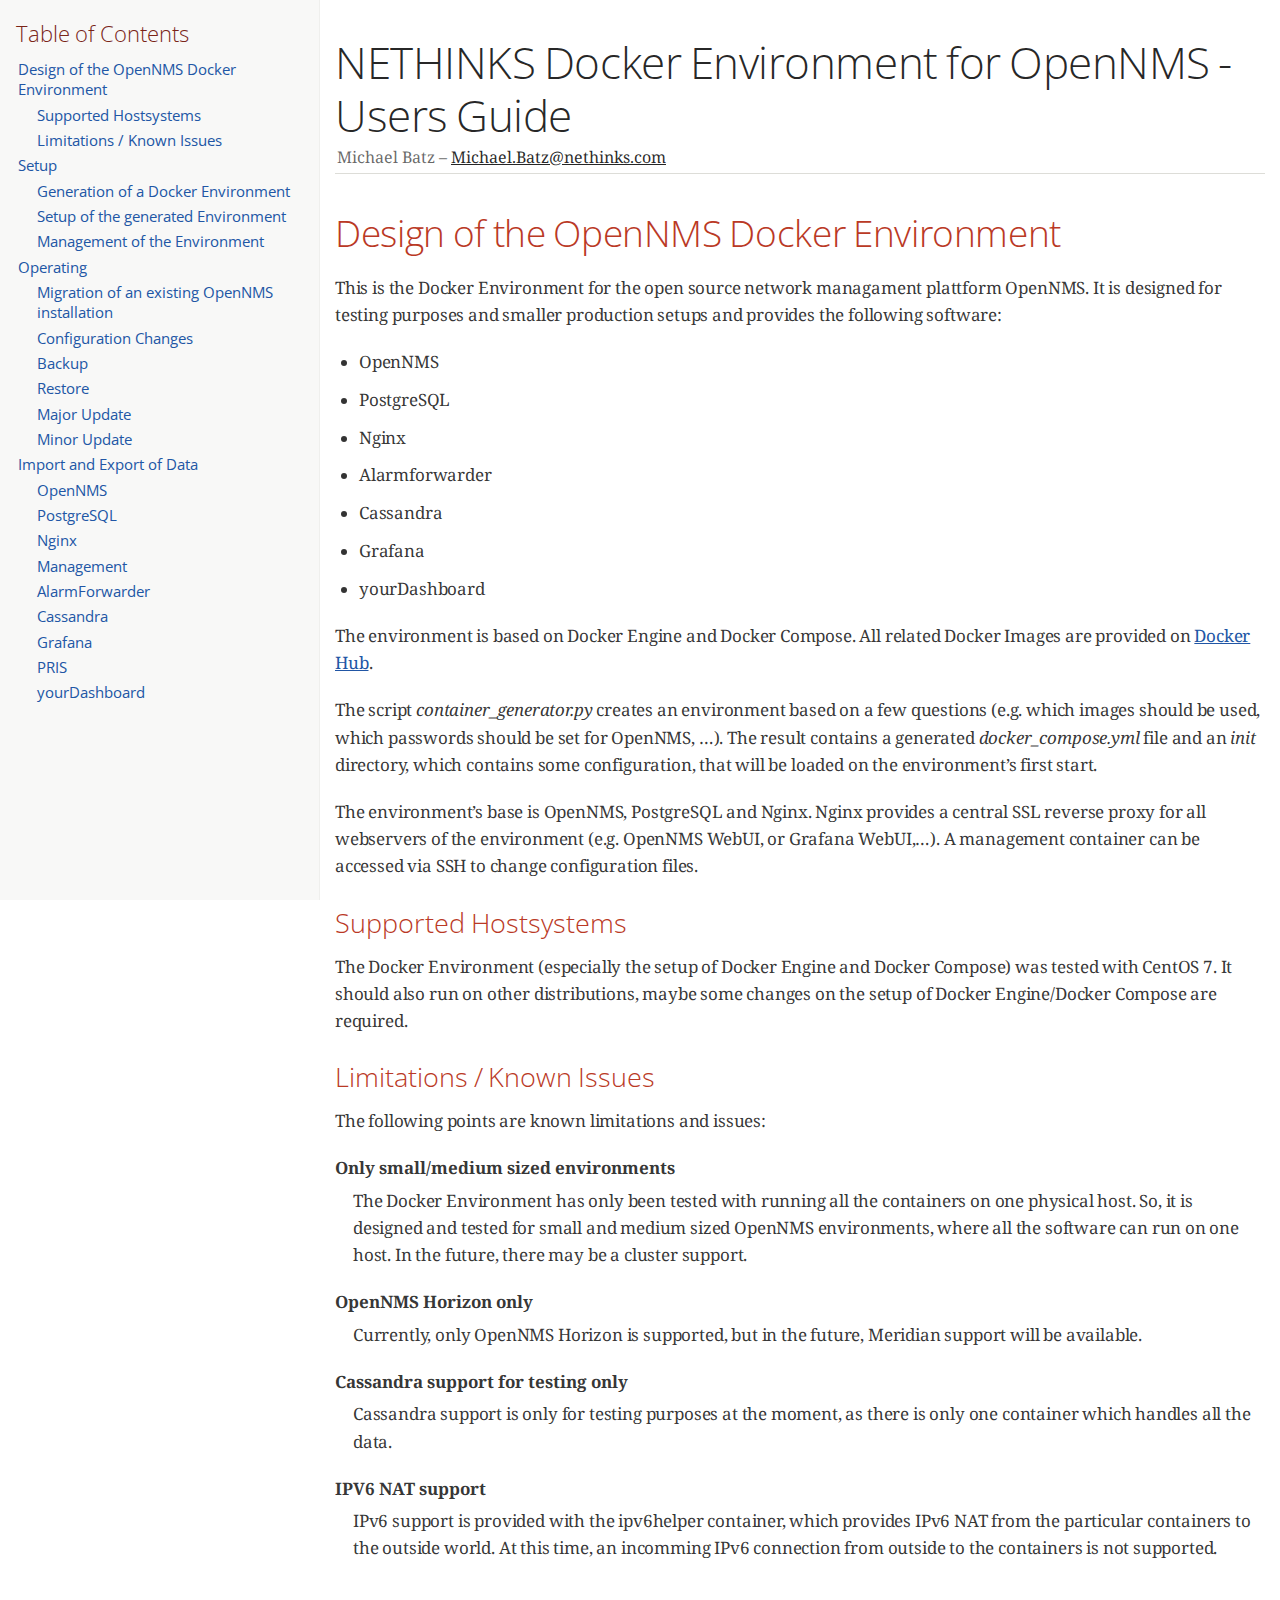
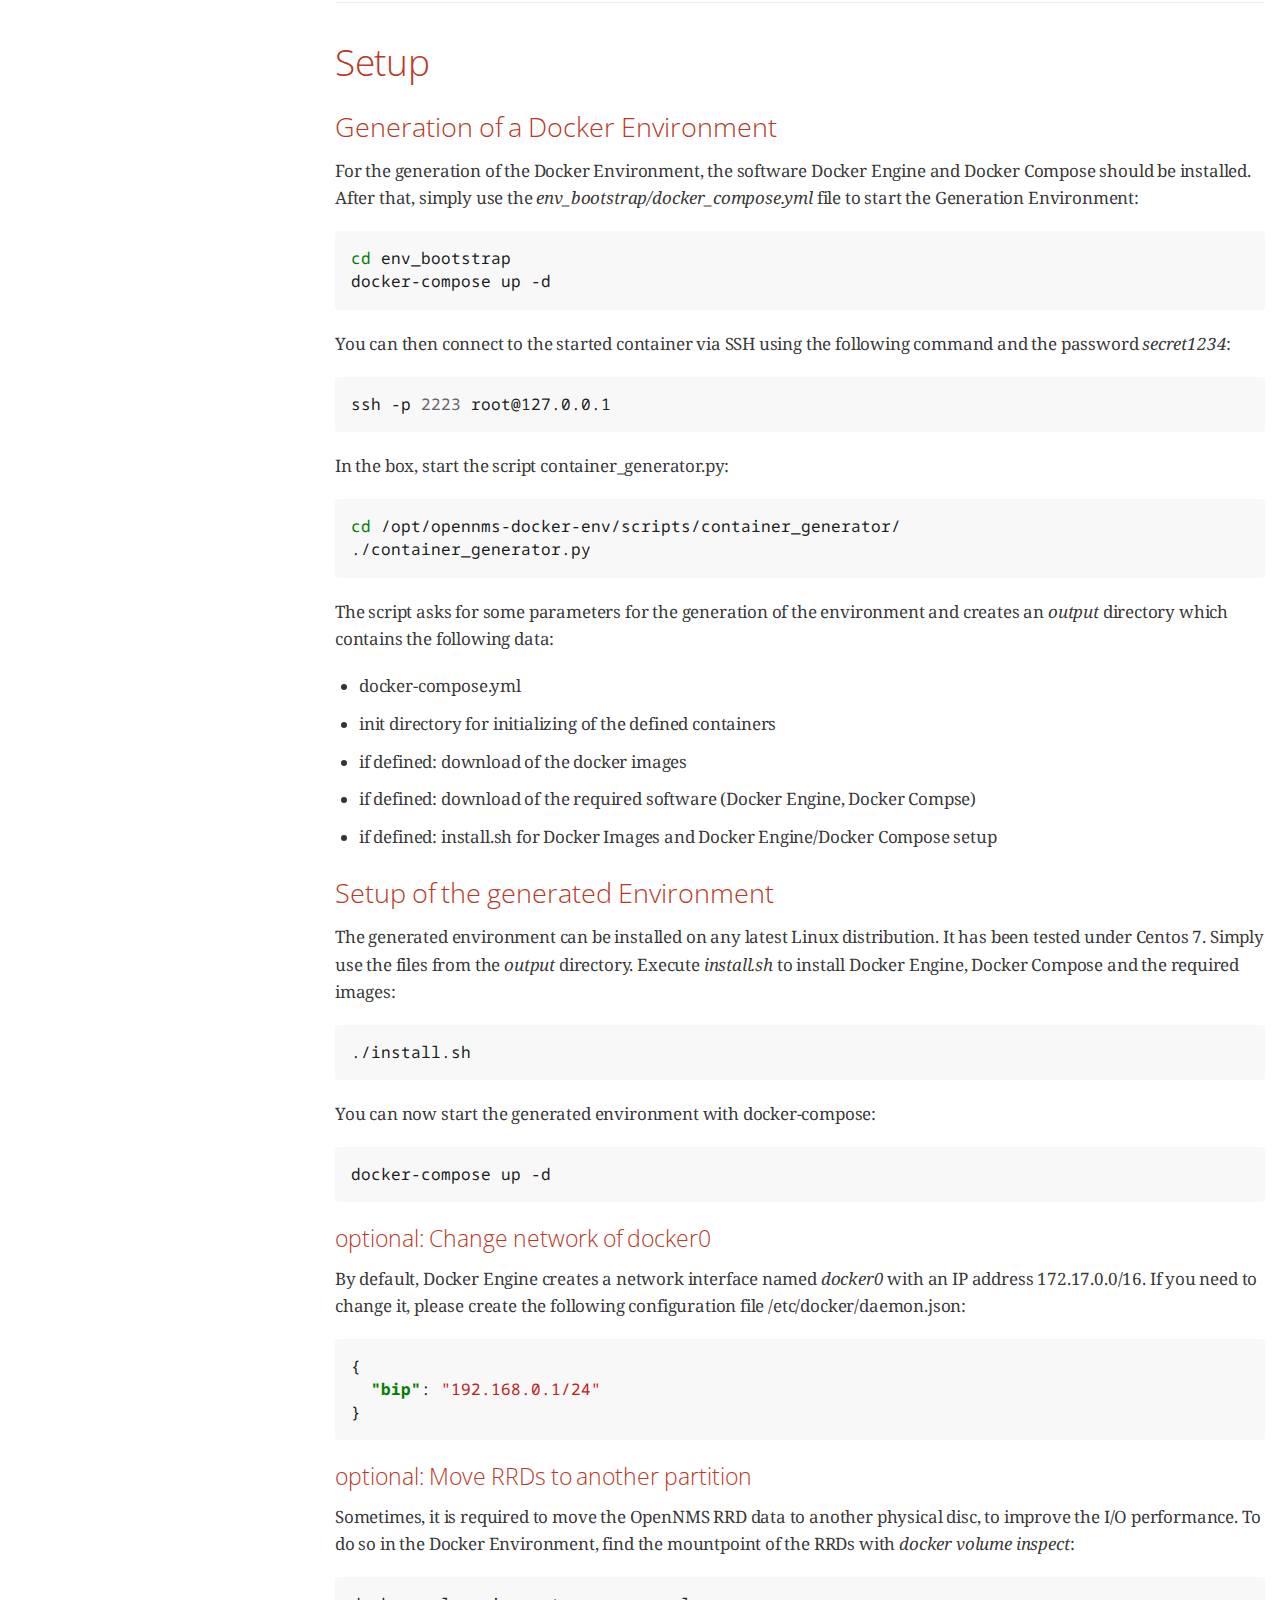
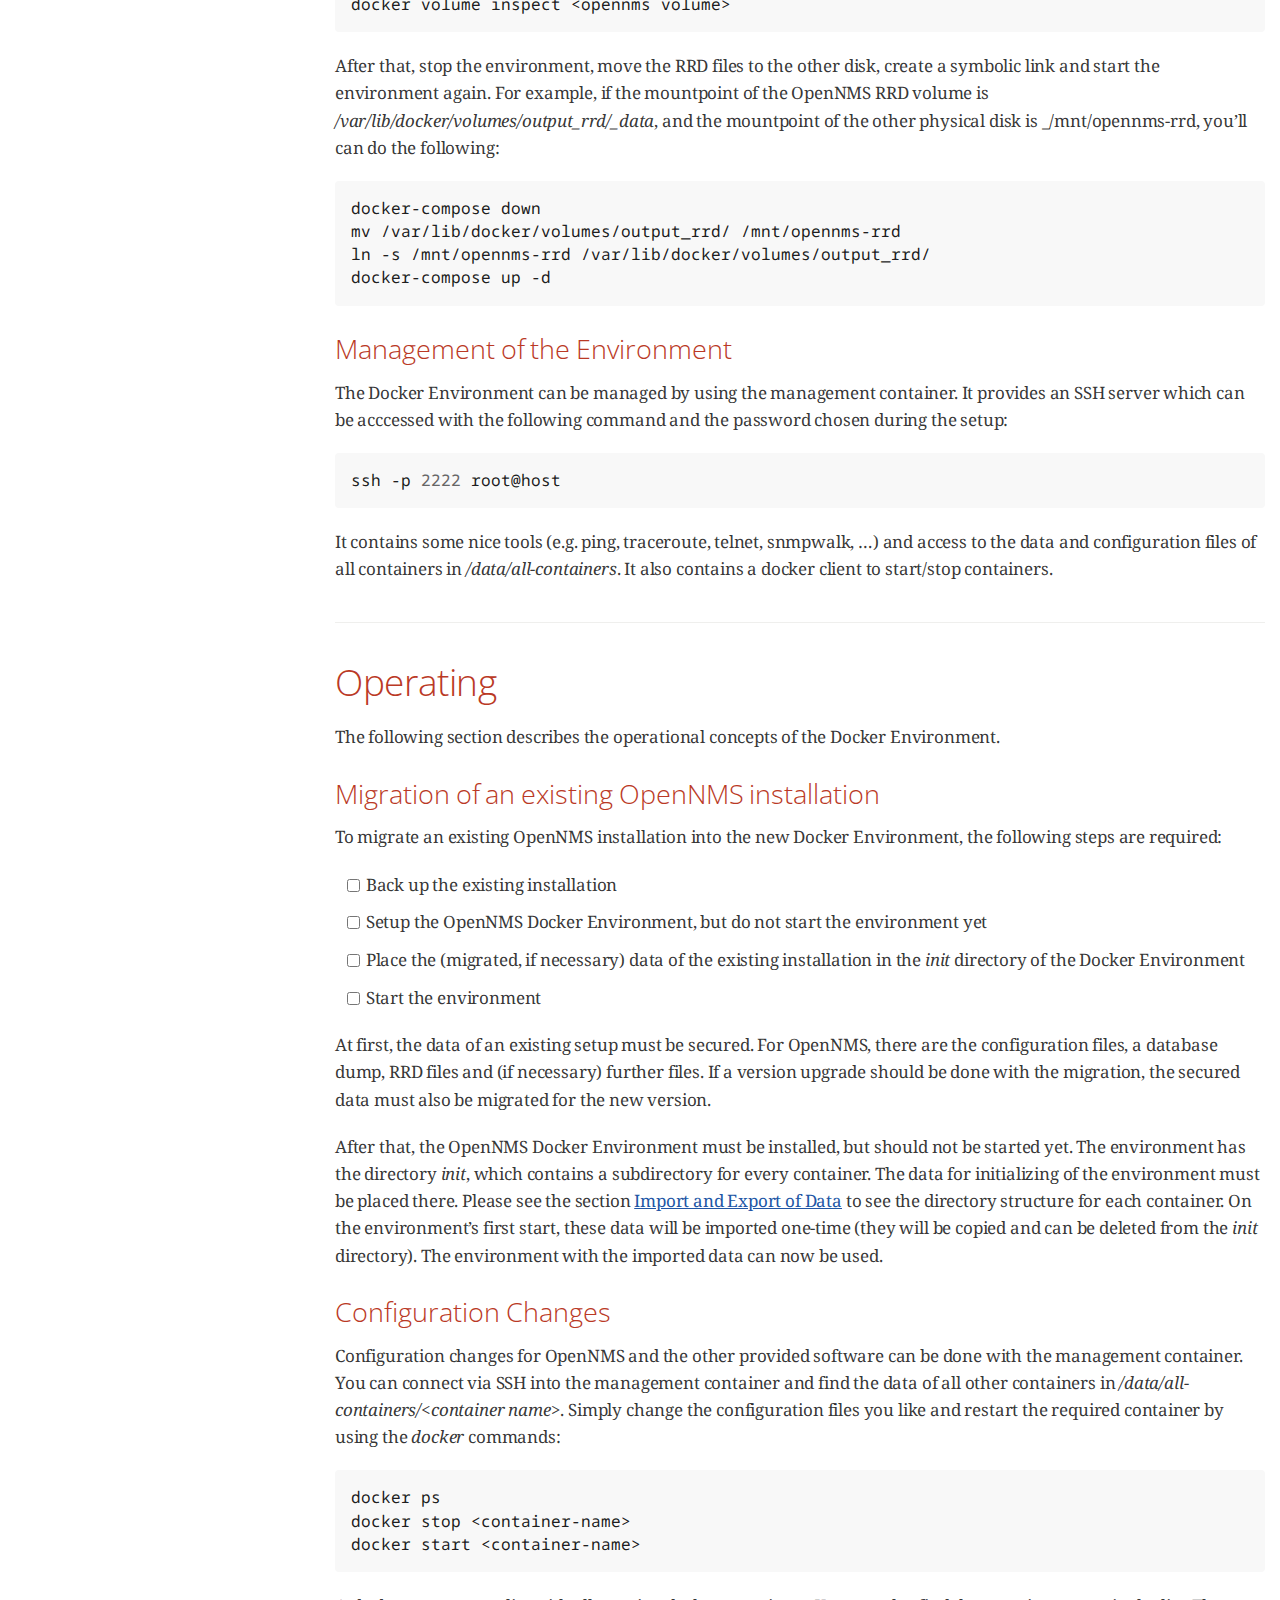
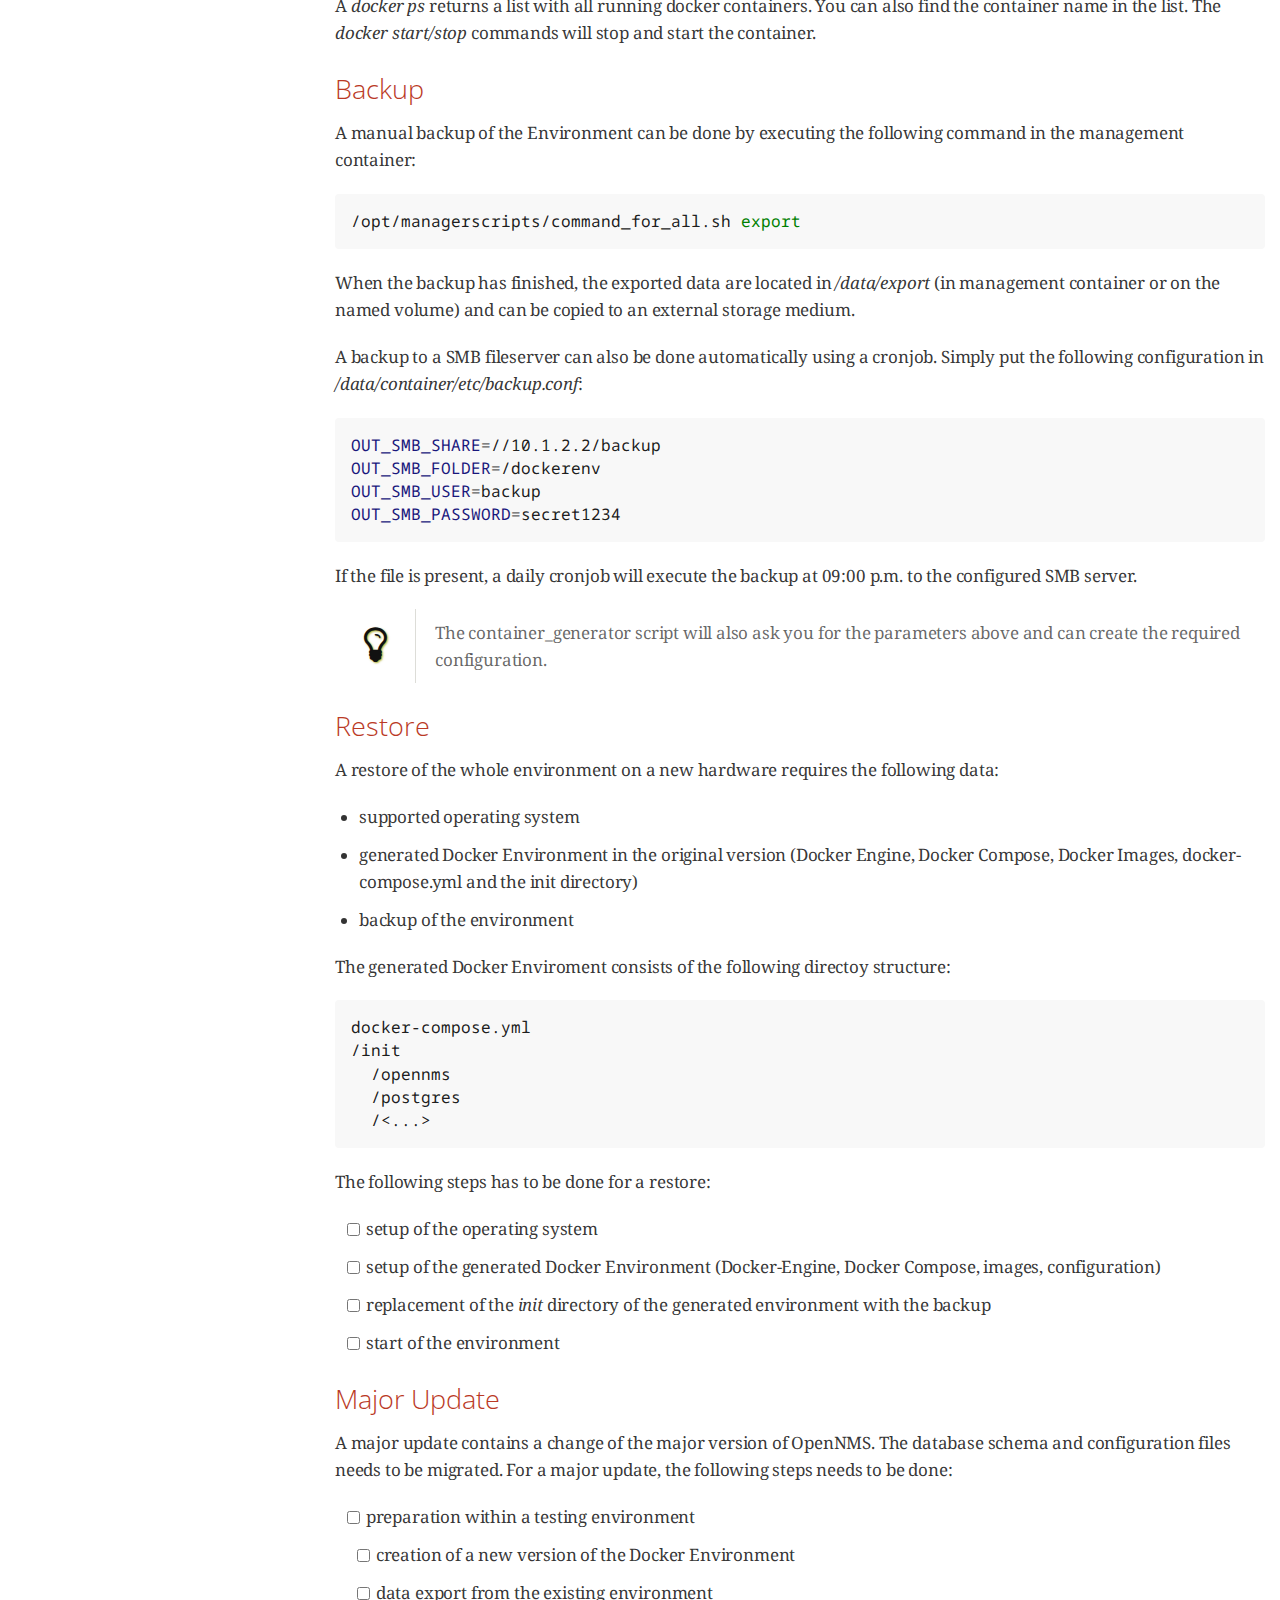
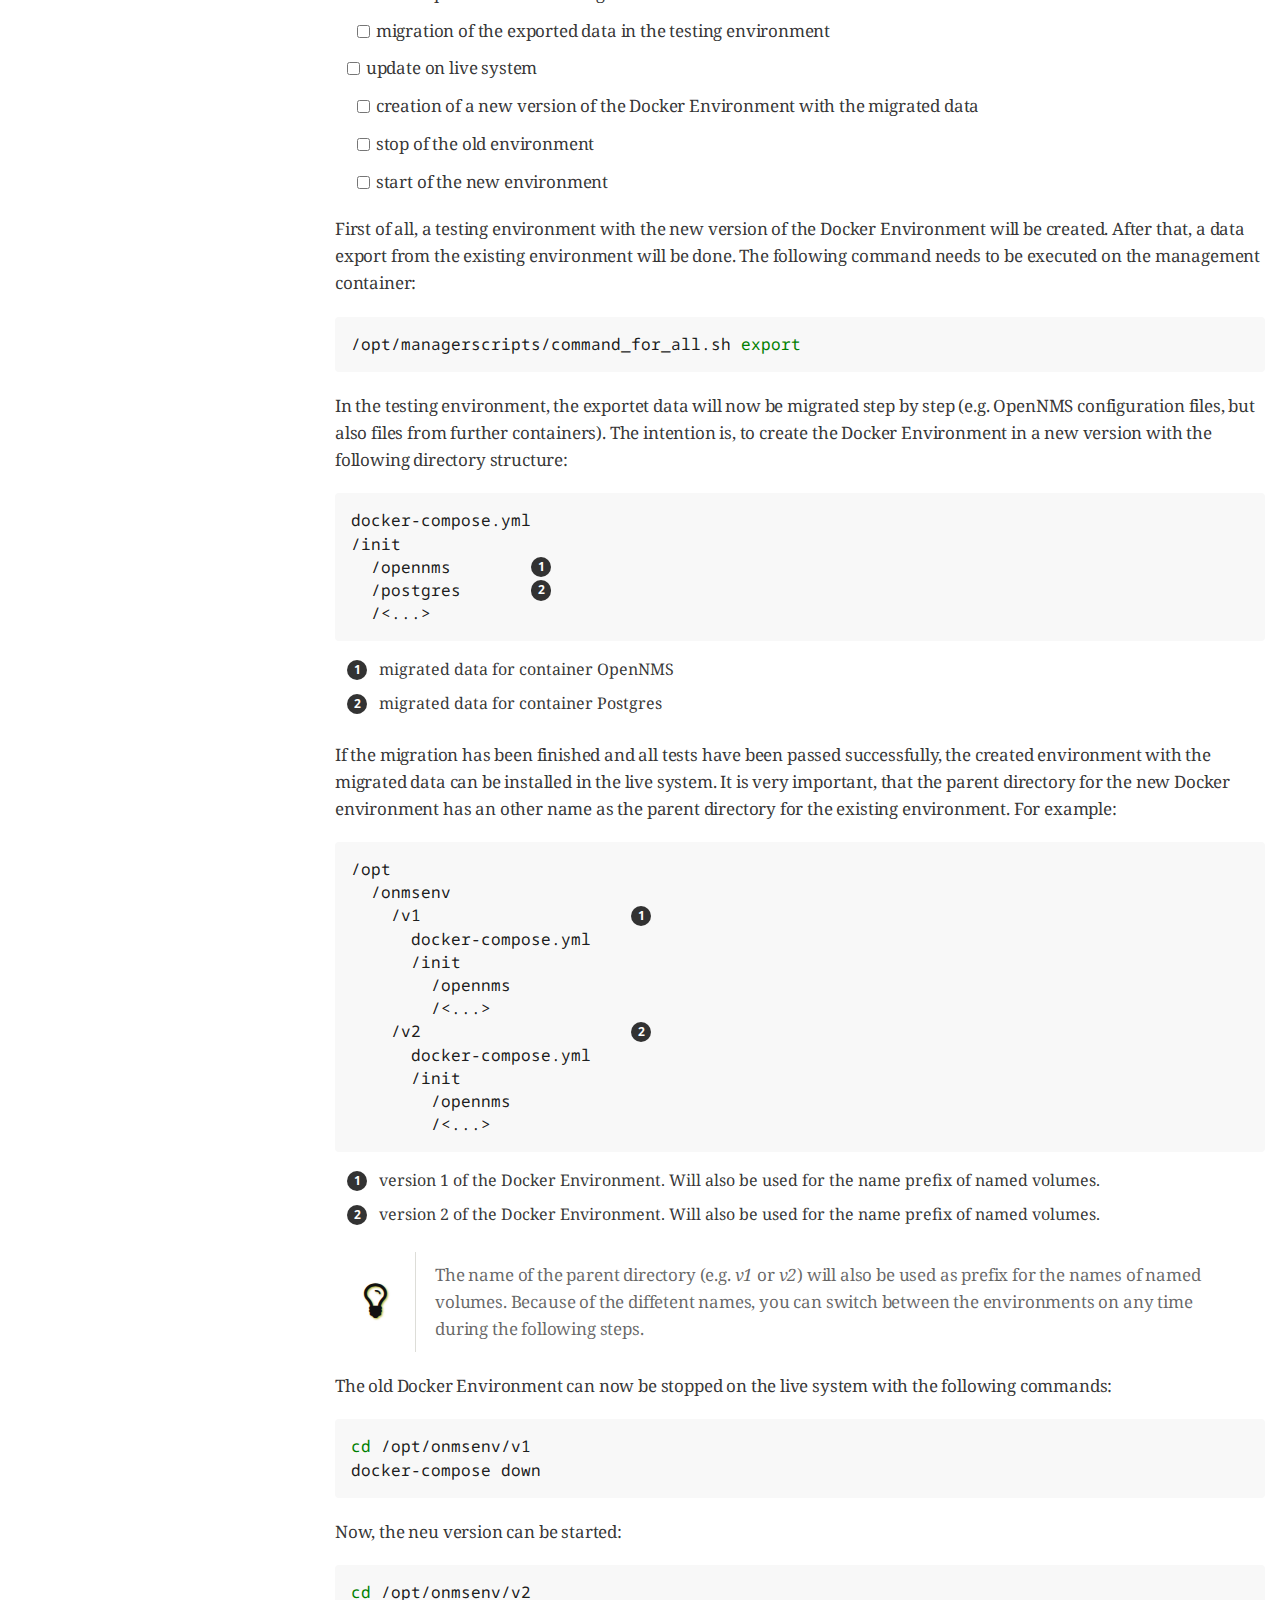
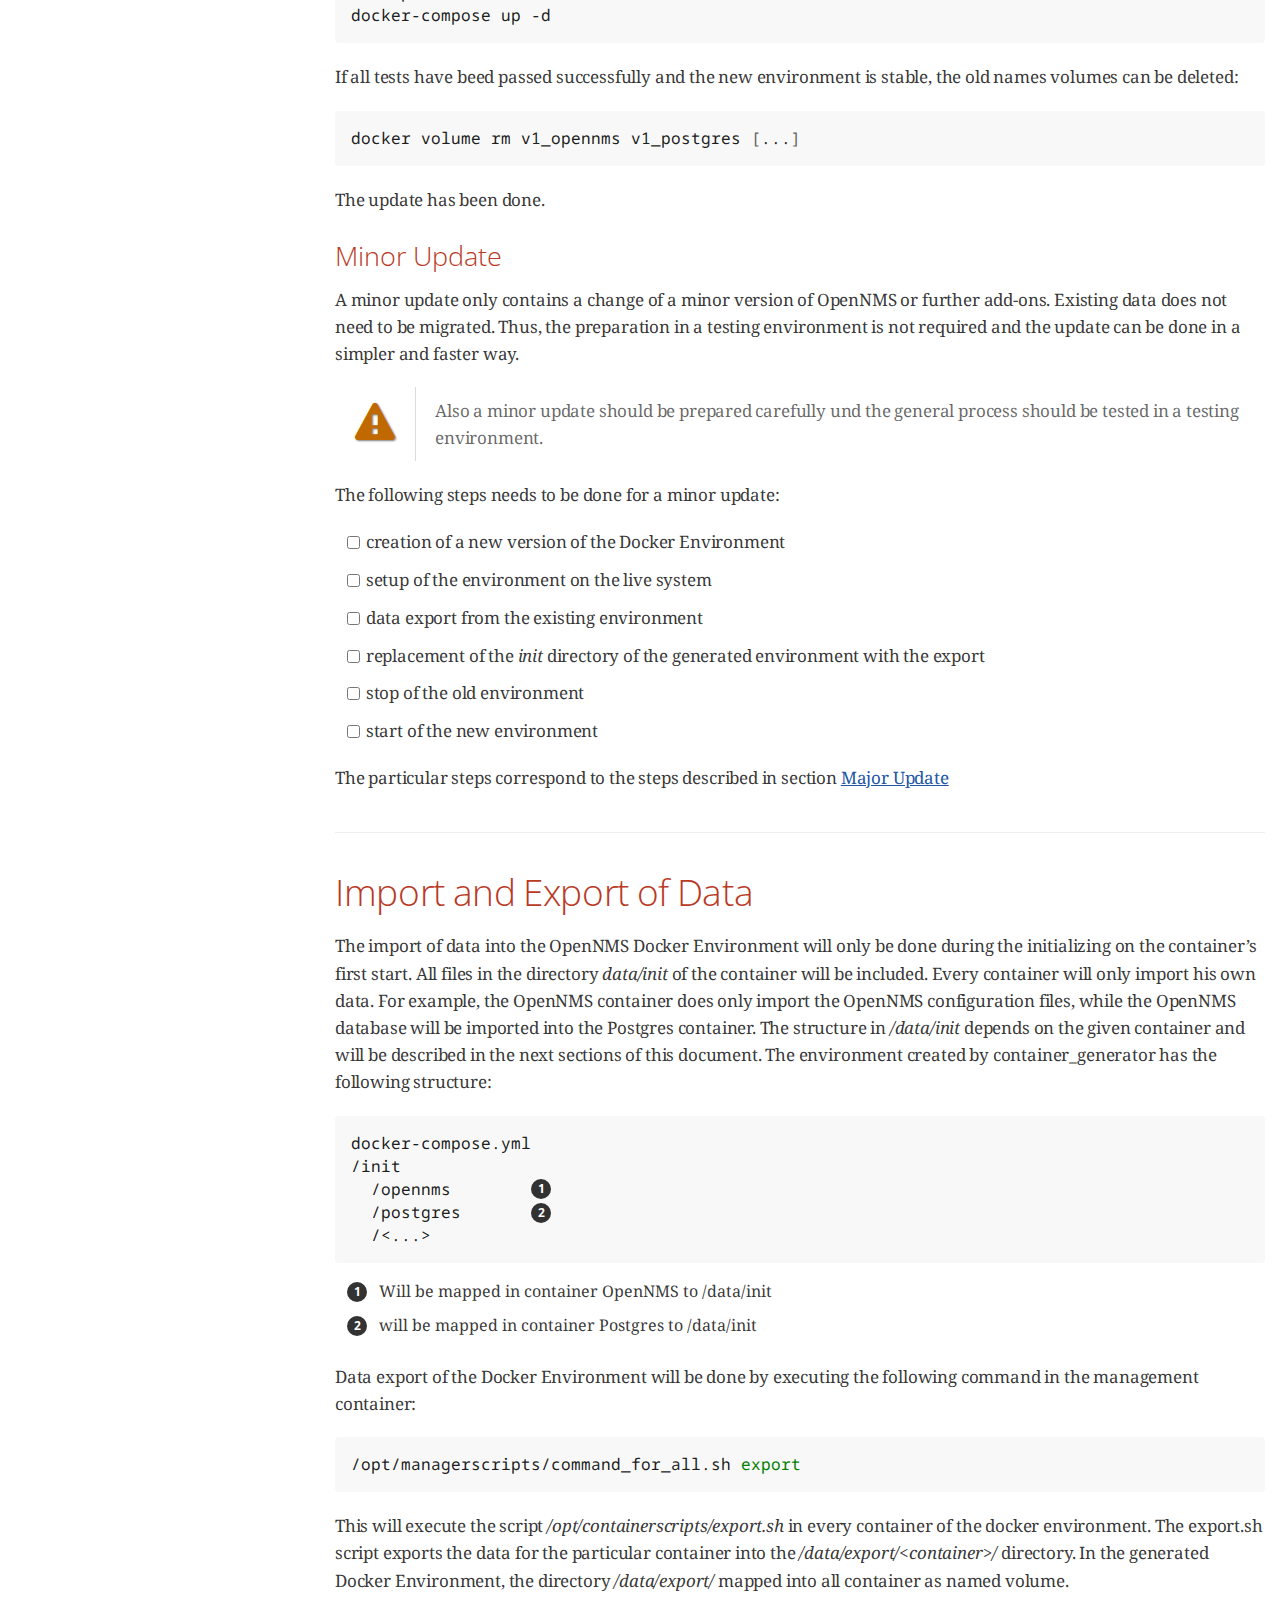
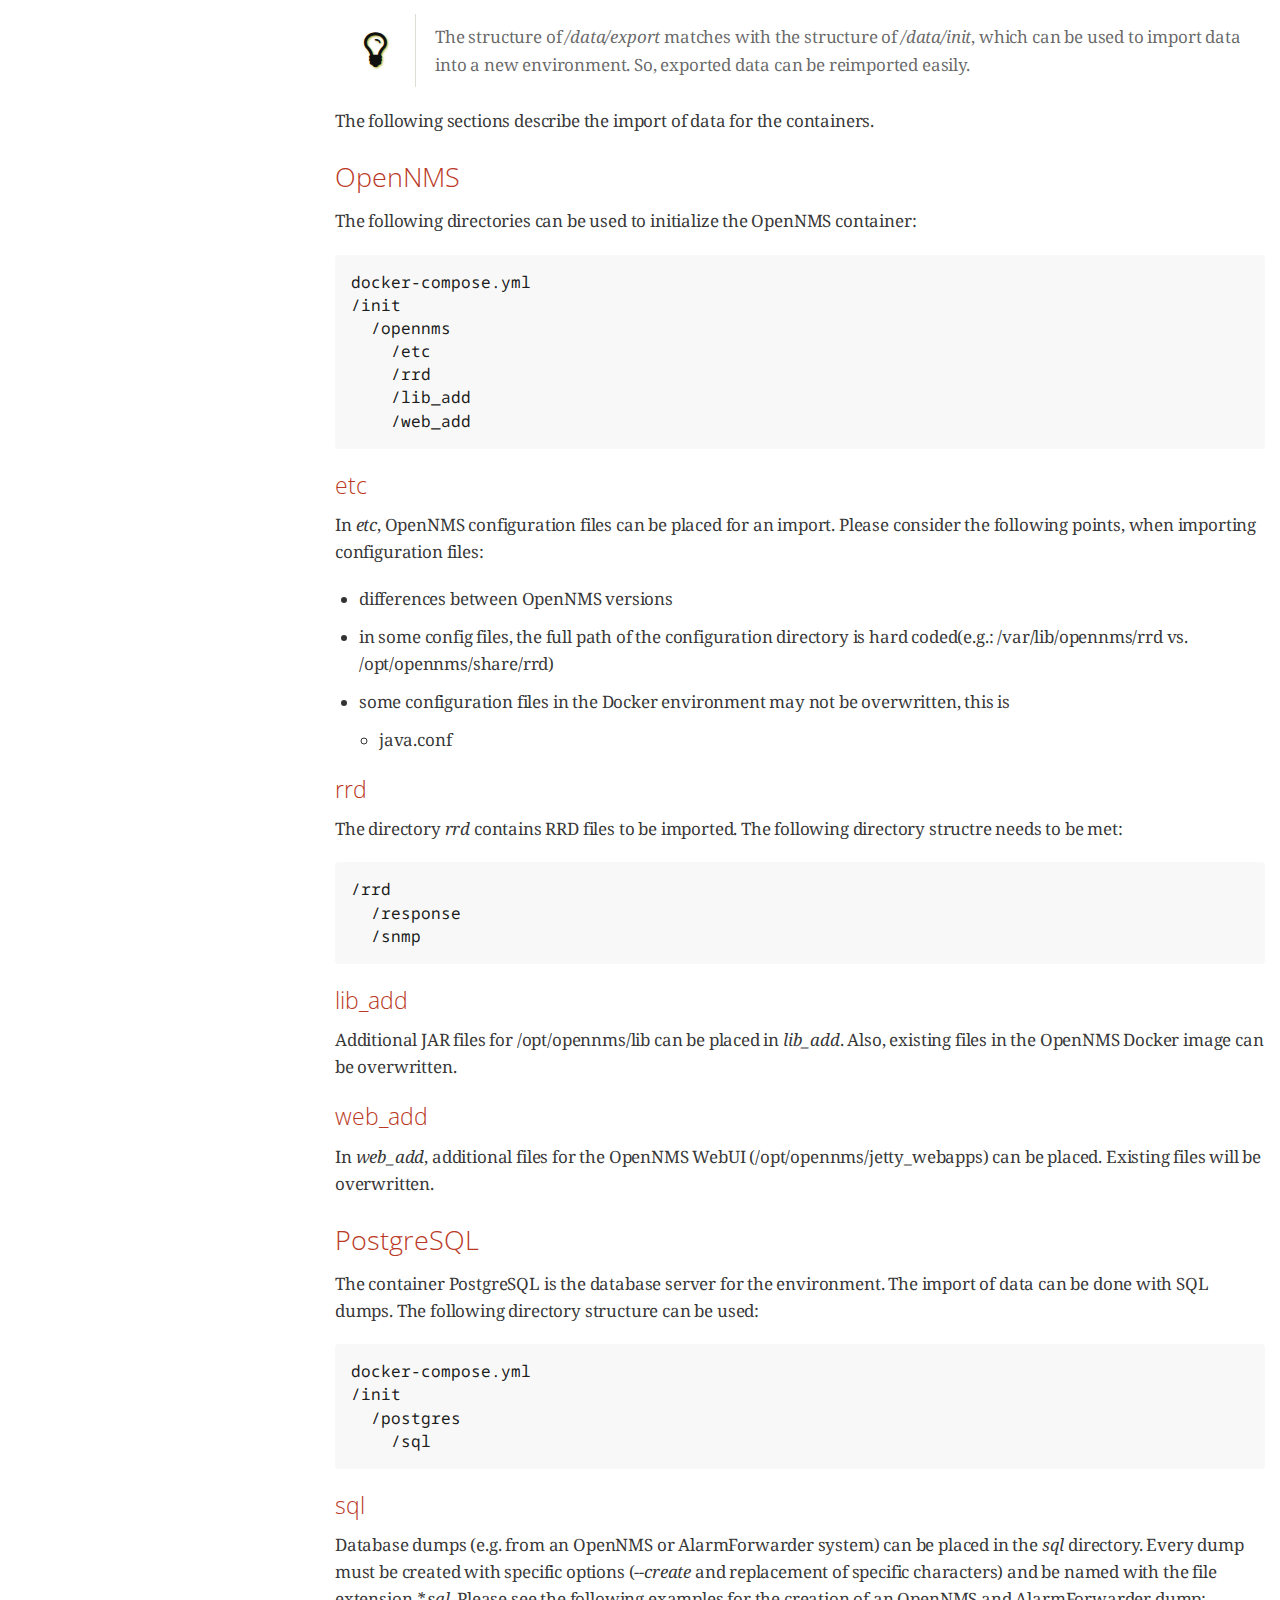
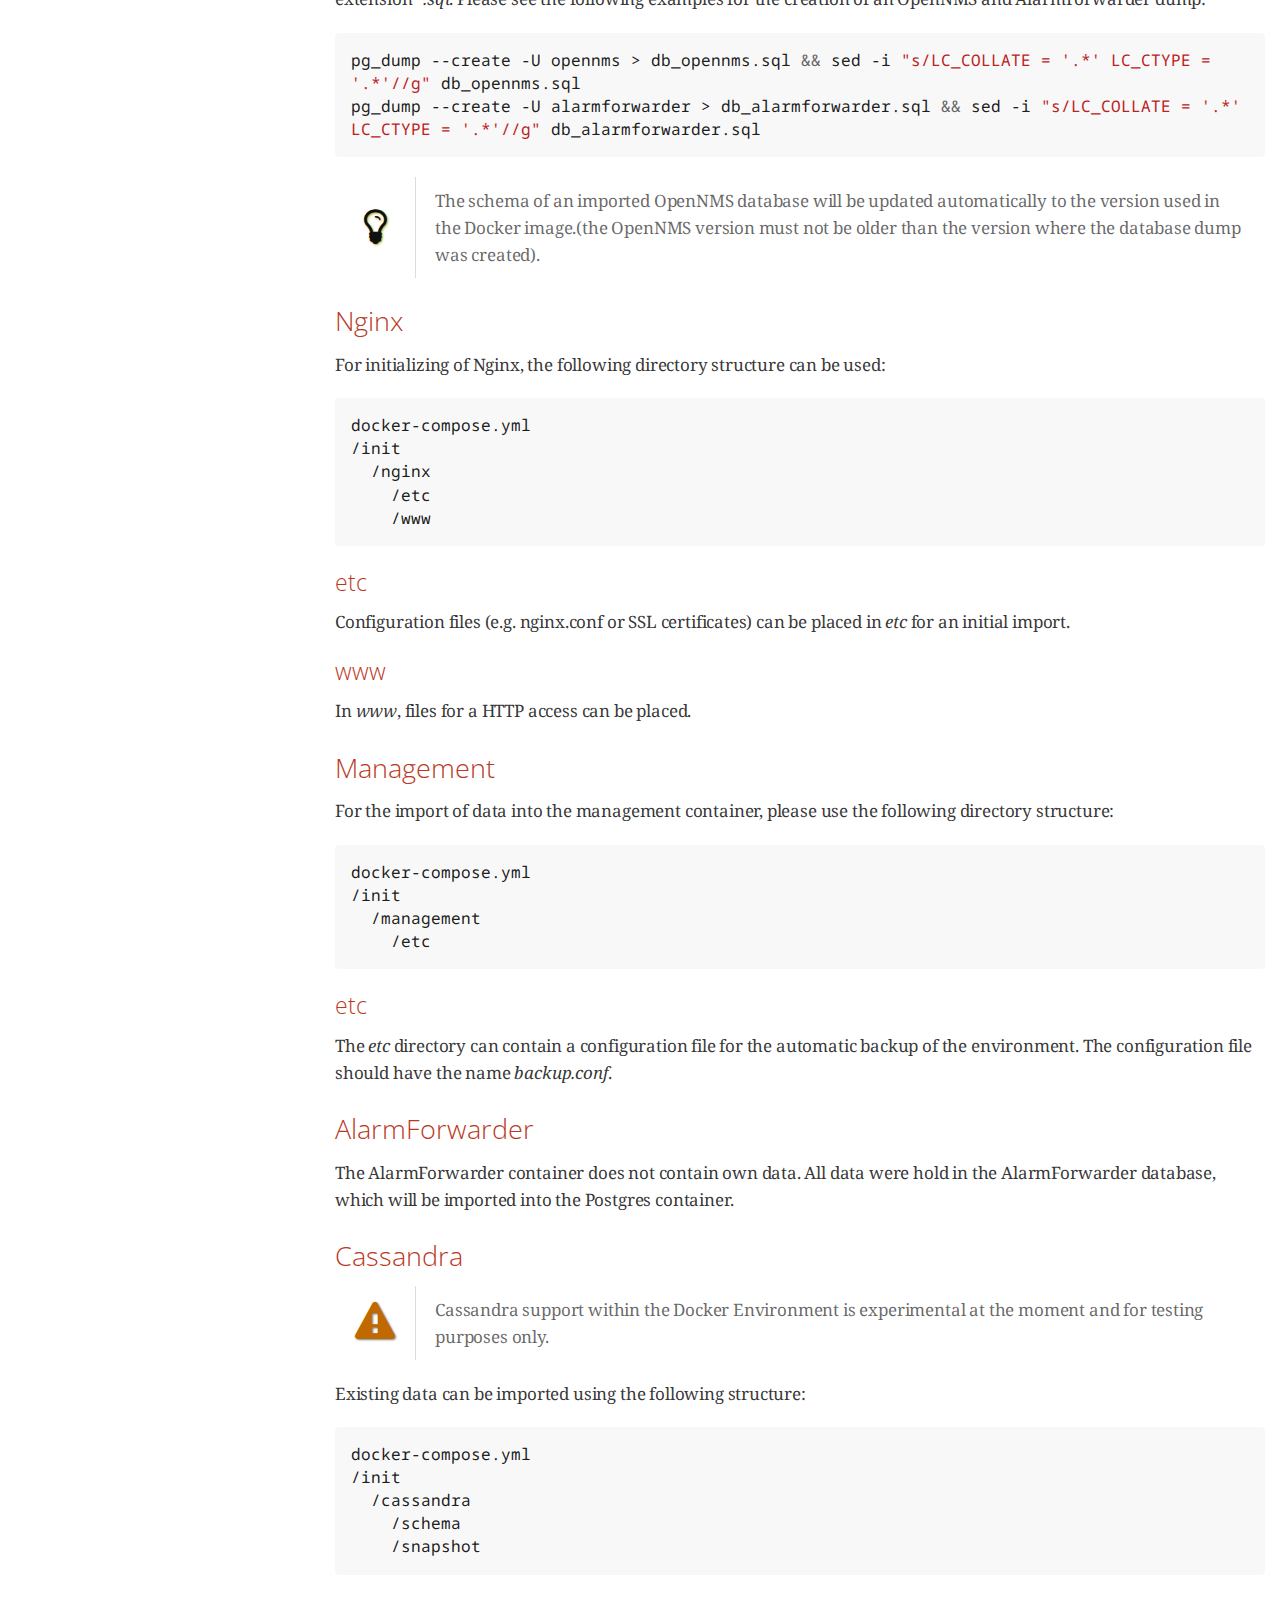
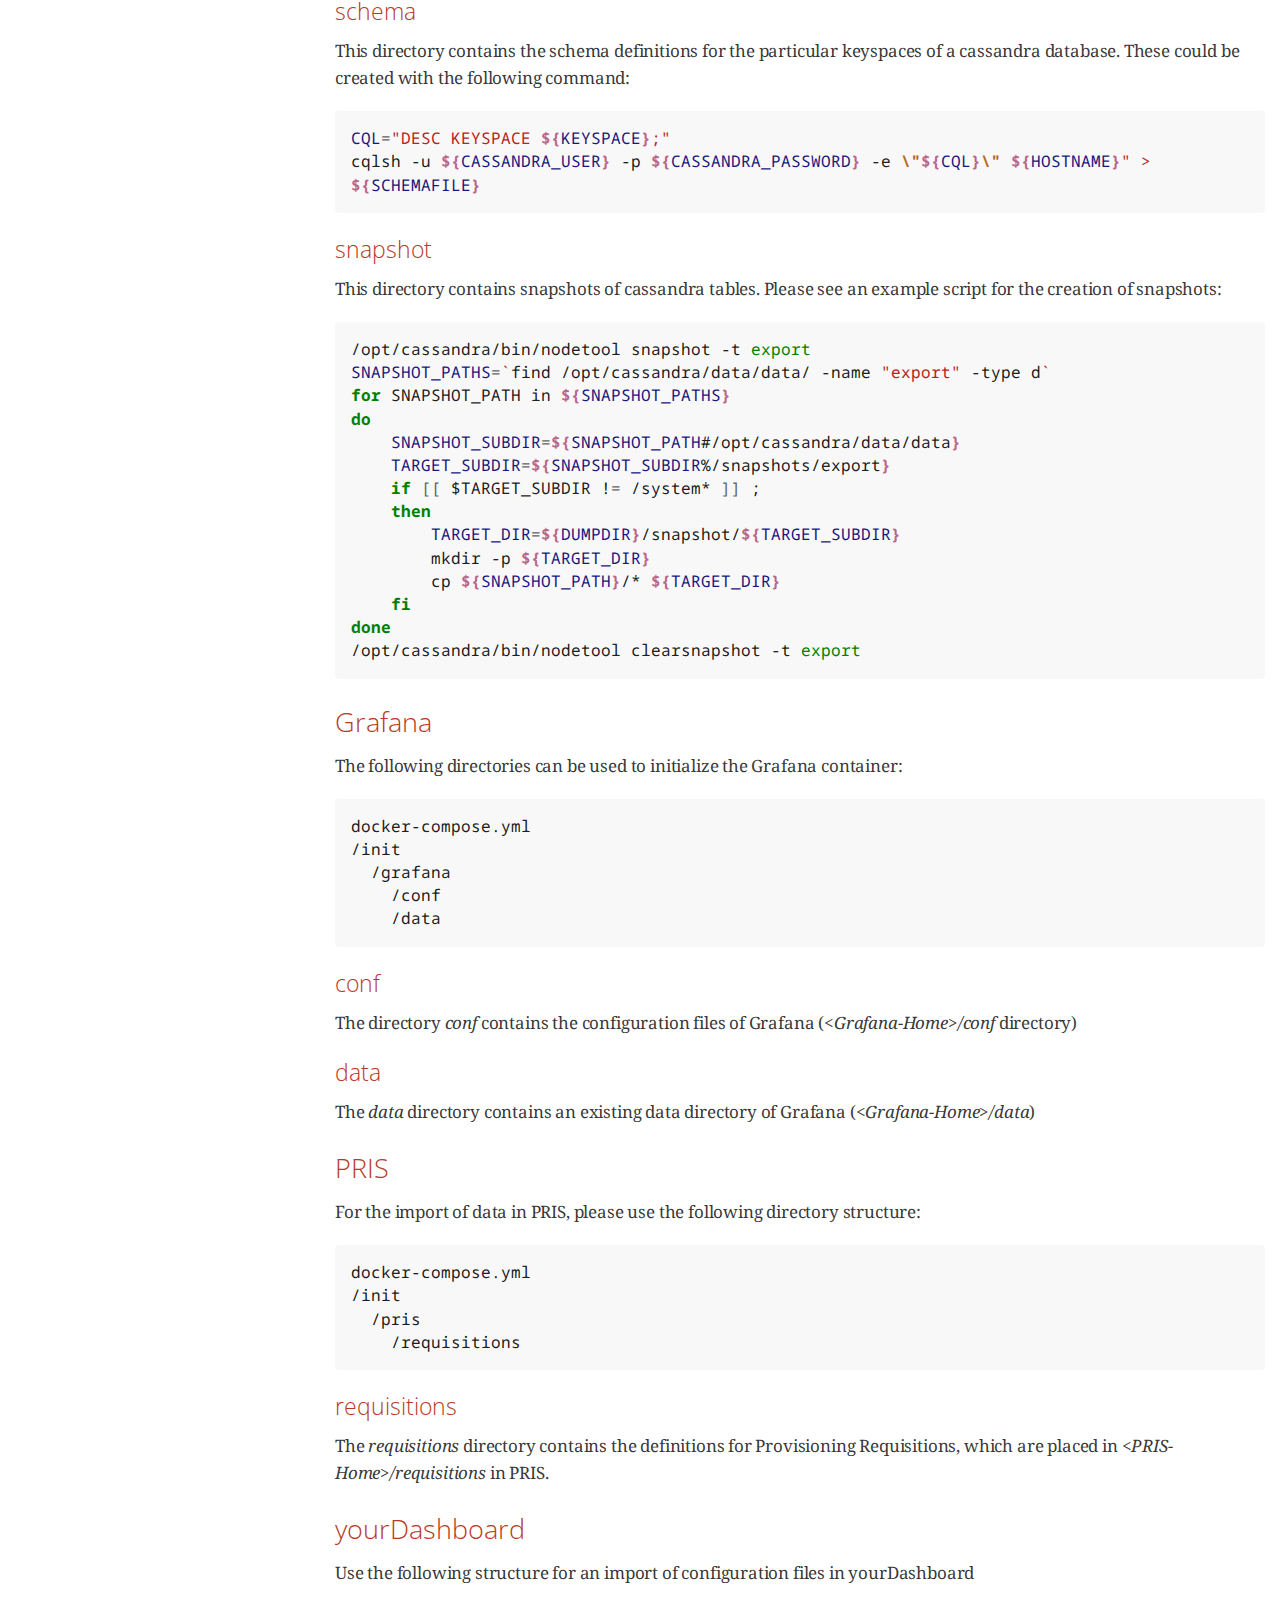
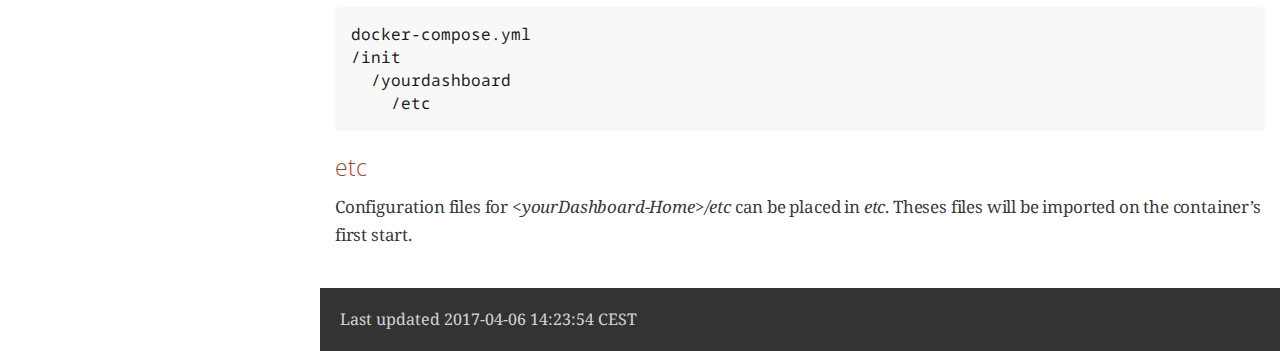
==== docs/UserGuide.html @ f1254bde "initial commit" ====
<!DOCTYPE html>
<html lang="en">
<head>
<meta charset="UTF-8">
<!--[if IE]><meta http-equiv="X-UA-Compatible" content="IE=edge"><![endif]-->
<meta name="viewport" content="width=device-width, initial-scale=1.0">
<meta name="generator" content="Asciidoctor 1.5.4">
<meta name="author" content="Michael Batz">
<title>NETHINKS Docker Environment for OpenNMS - Users Guide</title>
<link rel="stylesheet" href="https://fonts.googleapis.com/css?family=Open+Sans:300,300italic,400,400italic,600,600italic%7CNoto+Serif:400,400italic,700,700italic%7CDroid+Sans+Mono:400,700">
<style>
/* Asciidoctor default stylesheet | MIT License | http://asciidoctor.org */
/* Remove comment around @import statement below when using as a custom stylesheet */
/*@import "https://fonts.googleapis.com/css?family=Open+Sans:300,300italic,400,400italic,600,600italic%7CNoto+Serif:400,400italic,700,700italic%7CDroid+Sans+Mono:400,700";*/
article,aside,details,figcaption,figure,footer,header,hgroup,main,nav,section,summary{display:block}
audio,canvas,video{display:inline-block}
audio:not([controls]){display:none;height:0}
[hidden],template{display:none}
script{display:none!important}
html{font-family:sans-serif;-ms-text-size-adjust:100%;-webkit-text-size-adjust:100%}
body{margin:0}
a{background:transparent}
a:focus{outline:thin dotted}
a:active,a:hover{outline:0}
h1{font-size:2em;margin:.67em 0}
abbr[title]{border-bottom:1px dotted}
b,strong{font-weight:bold}
dfn{font-style:italic}
hr{-moz-box-sizing:content-box;box-sizing:content-box;height:0}
mark{background:#ff0;color:#000}
code,kbd,pre,samp{font-family:monospace;font-size:1em}
pre{white-space:pre-wrap}
q{quotes:"\201C" "\201D" "\2018" "\2019"}
small{font-size:80%}
sub,sup{font-size:75%;line-height:0;position:relative;vertical-align:baseline}
sup{top:-.5em}
sub{bottom:-.25em}
img{border:0}
svg:not(:root){overflow:hidden}
figure{margin:0}
fieldset{border:1px solid silver;margin:0 2px;padding:.35em .625em .75em}
legend{border:0;padding:0}
button,input,select,textarea{font-family:inherit;font-size:100%;margin:0}
button,input{line-height:normal}
button,select{text-transform:none}
button,html input[type="button"],input[type="reset"],input[type="submit"]{-webkit-appearance:button;cursor:pointer}
button[disabled],html input[disabled]{cursor:default}
input[type="checkbox"],input[type="radio"]{box-sizing:border-box;padding:0}
input[type="search"]{-webkit-appearance:textfield;-moz-box-sizing:content-box;-webkit-box-sizing:content-box;box-sizing:content-box}
input[type="search"]::-webkit-search-cancel-button,input[type="search"]::-webkit-search-decoration{-webkit-appearance:none}
button::-moz-focus-inner,input::-moz-focus-inner{border:0;padding:0}
textarea{overflow:auto;vertical-align:top}
table{border-collapse:collapse;border-spacing:0}
*,*:before,*:after{-moz-box-sizing:border-box;-webkit-box-sizing:border-box;box-sizing:border-box}
html,body{font-size:100%}
body{background:#fff;color:rgba(0,0,0,.8);padding:0;margin:0;font-family:"Noto Serif","DejaVu Serif",serif;font-weight:400;font-style:normal;line-height:1;position:relative;cursor:auto}
a:hover{cursor:pointer}
img,object,embed{max-width:100%;height:auto}
object,embed{height:100%}
img{-ms-interpolation-mode:bicubic}
.left{float:left!important}
.right{float:right!important}
.text-left{text-align:left!important}
.text-right{text-align:right!important}
.text-center{text-align:center!important}
.text-justify{text-align:justify!important}
.hide{display:none}
body{-webkit-font-smoothing:antialiased}
img,object,svg{display:inline-block;vertical-align:middle}
textarea{height:auto;min-height:50px}
select{width:100%}
.center{margin-left:auto;margin-right:auto}
.spread{width:100%}
p.lead,.paragraph.lead>p,#preamble>.sectionbody>.paragraph:first-of-type p{font-size:1.21875em;line-height:1.6}
.subheader,.admonitionblock td.content>.title,.audioblock>.title,.exampleblock>.title,.imageblock>.title,.listingblock>.title,.literalblock>.title,.stemblock>.title,.openblock>.title,.paragraph>.title,.quoteblock>.title,table.tableblock>.title,.verseblock>.title,.videoblock>.title,.dlist>.title,.olist>.title,.ulist>.title,.qlist>.title,.hdlist>.title{line-height:1.45;color:#7a2518;font-weight:400;margin-top:0;margin-bottom:.25em}
div,dl,dt,dd,ul,ol,li,h1,h2,h3,#toctitle,.sidebarblock>.content>.title,h4,h5,h6,pre,form,p,blockquote,th,td{margin:0;padding:0;direction:ltr}
a{color:#2156a5;text-decoration:underline;line-height:inherit}
a:hover,a:focus{color:#1d4b8f}
a img{border:none}
p{font-family:inherit;font-weight:400;font-size:1em;line-height:1.6;margin-bottom:1.25em;text-rendering:optimizeLegibility}
p aside{font-size:.875em;line-height:1.35;font-style:italic}
h1,h2,h3,#toctitle,.sidebarblock>.content>.title,h4,h5,h6{font-family:"Open Sans","DejaVu Sans",sans-serif;font-weight:300;font-style:normal;color:#ba3925;text-rendering:optimizeLegibility;margin-top:1em;margin-bottom:.5em;line-height:1.0125em}
h1 small,h2 small,h3 small,#toctitle small,.sidebarblock>.content>.title small,h4 small,h5 small,h6 small{font-size:60%;color:#e99b8f;line-height:0}
h1{font-size:2.125em}
h2{font-size:1.6875em}
h3,#toctitle,.sidebarblock>.content>.title{font-size:1.375em}
h4,h5{font-size:1.125em}
h6{font-size:1em}
hr{border:solid #ddddd8;border-width:1px 0 0;clear:both;margin:1.25em 0 1.1875em;height:0}
em,i{font-style:italic;line-height:inherit}
strong,b{font-weight:bold;line-height:inherit}
small{font-size:60%;line-height:inherit}
code{font-family:"Droid Sans Mono","DejaVu Sans Mono",monospace;font-weight:400;color:rgba(0,0,0,.9)}
ul,ol,dl{font-size:1em;line-height:1.6;margin-bottom:1.25em;list-style-position:outside;font-family:inherit}
ul,ol,ul.no-bullet,ol.no-bullet{margin-left:1.5em}
ul li ul,ul li ol{margin-left:1.25em;margin-bottom:0;font-size:1em}
ul.square li ul,ul.circle li ul,ul.disc li ul{list-style:inherit}
ul.square{list-style-type:square}
ul.circle{list-style-type:circle}
ul.disc{list-style-type:disc}
ul.no-bullet{list-style:none}
ol li ul,ol li ol{margin-left:1.25em;margin-bottom:0}
dl dt{margin-bottom:.3125em;font-weight:bold}
dl dd{margin-bottom:1.25em}
abbr,acronym{text-transform:uppercase;font-size:90%;color:rgba(0,0,0,.8);border-bottom:1px dotted #ddd;cursor:help}
abbr{text-transform:none}
blockquote{margin:0 0 1.25em;padding:.5625em 1.25em 0 1.1875em;border-left:1px solid #ddd}
blockquote cite{display:block;font-size:.9375em;color:rgba(0,0,0,.6)}
blockquote cite:before{content:"\2014 \0020"}
blockquote cite a,blockquote cite a:visited{color:rgba(0,0,0,.6)}
blockquote,blockquote p{line-height:1.6;color:rgba(0,0,0,.85)}
@media only screen and (min-width:768px){h1,h2,h3,#toctitle,.sidebarblock>.content>.title,h4,h5,h6{line-height:1.2}
h1{font-size:2.75em}
h2{font-size:2.3125em}
h3,#toctitle,.sidebarblock>.content>.title{font-size:1.6875em}
h4{font-size:1.4375em}}
table{background:#fff;margin-bottom:1.25em;border:solid 1px #dedede}
table thead,table tfoot{background:#f7f8f7;font-weight:bold}
table thead tr th,table thead tr td,table tfoot tr th,table tfoot tr td{padding:.5em .625em .625em;font-size:inherit;color:rgba(0,0,0,.8);text-align:left}
table tr th,table tr td{padding:.5625em .625em;font-size:inherit;color:rgba(0,0,0,.8)}
table tr.even,table tr.alt,table tr:nth-of-type(even){background:#f8f8f7}
table thead tr th,table tfoot tr th,table tbody tr td,table tr td,table tfoot tr td{display:table-cell;line-height:1.6}
body{tab-size:4}
h1,h2,h3,#toctitle,.sidebarblock>.content>.title,h4,h5,h6{line-height:1.2;word-spacing:-.05em}
h1 strong,h2 strong,h3 strong,#toctitle strong,.sidebarblock>.content>.title strong,h4 strong,h5 strong,h6 strong{font-weight:400}
.clearfix:before,.clearfix:after,.float-group:before,.float-group:after{content:" ";display:table}
.clearfix:after,.float-group:after{clear:both}
*:not(pre)>code{font-size:.9375em;font-style:normal!important;letter-spacing:0;padding:.1em .5ex;word-spacing:-.15em;background-color:#f7f7f8;-webkit-border-radius:4px;border-radius:4px;line-height:1.45;text-rendering:optimizeSpeed}
pre,pre>code{line-height:1.45;color:rgba(0,0,0,.9);font-family:"Droid Sans Mono","DejaVu Sans Mono",monospace;font-weight:400;text-rendering:optimizeSpeed}
.keyseq{color:rgba(51,51,51,.8)}
kbd{font-family:"Droid Sans Mono","DejaVu Sans Mono",monospace;display:inline-block;color:rgba(0,0,0,.8);font-size:.65em;line-height:1.45;background-color:#f7f7f7;border:1px solid #ccc;-webkit-border-radius:3px;border-radius:3px;-webkit-box-shadow:0 1px 0 rgba(0,0,0,.2),0 0 0 .1em white inset;box-shadow:0 1px 0 rgba(0,0,0,.2),0 0 0 .1em #fff inset;margin:0 .15em;padding:.2em .5em;vertical-align:middle;position:relative;top:-.1em;white-space:nowrap}
.keyseq kbd:first-child{margin-left:0}
.keyseq kbd:last-child{margin-right:0}
.menuseq,.menu{color:rgba(0,0,0,.8)}
b.button:before,b.button:after{position:relative;top:-1px;font-weight:400}
b.button:before{content:"[";padding:0 3px 0 2px}
b.button:after{content:"]";padding:0 2px 0 3px}
p a>code:hover{color:rgba(0,0,0,.9)}
#header,#content,#footnotes,#footer{width:100%;margin-left:auto;margin-right:auto;margin-top:0;margin-bottom:0;max-width:62.5em;*zoom:1;position:relative;padding-left:.9375em;padding-right:.9375em}
#header:before,#header:after,#content:before,#content:after,#footnotes:before,#footnotes:after,#footer:before,#footer:after{content:" ";display:table}
#header:after,#content:after,#footnotes:after,#footer:after{clear:both}
#content{margin-top:1.25em}
#content:before{content:none}
#header>h1:first-child{color:rgba(0,0,0,.85);margin-top:2.25rem;margin-bottom:0}
#header>h1:first-child+#toc{margin-top:8px;border-top:1px solid #ddddd8}
#header>h1:only-child,body.toc2 #header>h1:nth-last-child(2){border-bottom:1px solid #ddddd8;padding-bottom:8px}
#header .details{border-bottom:1px solid #ddddd8;line-height:1.45;padding-top:.25em;padding-bottom:.25em;padding-left:.25em;color:rgba(0,0,0,.6);display:-ms-flexbox;display:-webkit-flex;display:flex;-ms-flex-flow:row wrap;-webkit-flex-flow:row wrap;flex-flow:row wrap}
#header .details span:first-child{margin-left:-.125em}
#header .details span.email a{color:rgba(0,0,0,.85)}
#header .details br{display:none}
#header .details br+span:before{content:"\00a0\2013\00a0"}
#header .details br+span.author:before{content:"\00a0\22c5\00a0";color:rgba(0,0,0,.85)}
#header .details br+span#revremark:before{content:"\00a0|\00a0"}
#header #revnumber{text-transform:capitalize}
#header #revnumber:after{content:"\00a0"}
#content>h1:first-child:not([class]){color:rgba(0,0,0,.85);border-bottom:1px solid #ddddd8;padding-bottom:8px;margin-top:0;padding-top:1rem;margin-bottom:1.25rem}
#toc{border-bottom:1px solid #efefed;padding-bottom:.5em}
#toc>ul{margin-left:.125em}
#toc ul.sectlevel0>li>a{font-style:italic}
#toc ul.sectlevel0 ul.sectlevel1{margin:.5em 0}
#toc ul{font-family:"Open Sans","DejaVu Sans",sans-serif;list-style-type:none}
#toc li{line-height:1.3334;margin-top:.3334em}
#toc a{text-decoration:none}
#toc a:active{text-decoration:underline}
#toctitle{color:#7a2518;font-size:1.2em}
@media only screen and (min-width:768px){#toctitle{font-size:1.375em}
body.toc2{padding-left:15em;padding-right:0}
#toc.toc2{margin-top:0!important;background-color:#f8f8f7;position:fixed;width:15em;left:0;top:0;border-right:1px solid #efefed;border-top-width:0!important;border-bottom-width:0!important;z-index:1000;padding:1.25em 1em;height:100%;overflow:auto}
#toc.toc2 #toctitle{margin-top:0;margin-bottom:.8rem;font-size:1.2em}
#toc.toc2>ul{font-size:.9em;margin-bottom:0}
#toc.toc2 ul ul{margin-left:0;padding-left:1em}
#toc.toc2 ul.sectlevel0 ul.sectlevel1{padding-left:0;margin-top:.5em;margin-bottom:.5em}
body.toc2.toc-right{padding-left:0;padding-right:15em}
body.toc2.toc-right #toc.toc2{border-right-width:0;border-left:1px solid #efefed;left:auto;right:0}}
@media only screen and (min-width:1280px){body.toc2{padding-left:20em;padding-right:0}
#toc.toc2{width:20em}
#toc.toc2 #toctitle{font-size:1.375em}
#toc.toc2>ul{font-size:.95em}
#toc.toc2 ul ul{padding-left:1.25em}
body.toc2.toc-right{padding-left:0;padding-right:20em}}
#content #toc{border-style:solid;border-width:1px;border-color:#e0e0dc;margin-bottom:1.25em;padding:1.25em;background:#f8f8f7;-webkit-border-radius:4px;border-radius:4px}
#content #toc>:first-child{margin-top:0}
#content #toc>:last-child{margin-bottom:0}
#footer{max-width:100%;background-color:rgba(0,0,0,.8);padding:1.25em}
#footer-text{color:rgba(255,255,255,.8);line-height:1.44}
.sect1{padding-bottom:.625em}
@media only screen and (min-width:768px){.sect1{padding-bottom:1.25em}}
.sect1+.sect1{border-top:1px solid #efefed}
#content h1>a.anchor,h2>a.anchor,h3>a.anchor,#toctitle>a.anchor,.sidebarblock>.content>.title>a.anchor,h4>a.anchor,h5>a.anchor,h6>a.anchor{position:absolute;z-index:1001;width:1.5ex;margin-left:-1.5ex;display:block;text-decoration:none!important;visibility:hidden;text-align:center;font-weight:400}
#content h1>a.anchor:before,h2>a.anchor:before,h3>a.anchor:before,#toctitle>a.anchor:before,.sidebarblock>.content>.title>a.anchor:before,h4>a.anchor:before,h5>a.anchor:before,h6>a.anchor:before{content:"\00A7";font-size:.85em;display:block;padding-top:.1em}
#content h1:hover>a.anchor,#content h1>a.anchor:hover,h2:hover>a.anchor,h2>a.anchor:hover,h3:hover>a.anchor,#toctitle:hover>a.anchor,.sidebarblock>.content>.title:hover>a.anchor,h3>a.anchor:hover,#toctitle>a.anchor:hover,.sidebarblock>.content>.title>a.anchor:hover,h4:hover>a.anchor,h4>a.anchor:hover,h5:hover>a.anchor,h5>a.anchor:hover,h6:hover>a.anchor,h6>a.anchor:hover{visibility:visible}
#content h1>a.link,h2>a.link,h3>a.link,#toctitle>a.link,.sidebarblock>.content>.title>a.link,h4>a.link,h5>a.link,h6>a.link{color:#ba3925;text-decoration:none}
#content h1>a.link:hover,h2>a.link:hover,h3>a.link:hover,#toctitle>a.link:hover,.sidebarblock>.content>.title>a.link:hover,h4>a.link:hover,h5>a.link:hover,h6>a.link:hover{color:#a53221}
.audioblock,.imageblock,.literalblock,.listingblock,.stemblock,.videoblock{margin-bottom:1.25em}
.admonitionblock td.content>.title,.audioblock>.title,.exampleblock>.title,.imageblock>.title,.listingblock>.title,.literalblock>.title,.stemblock>.title,.openblock>.title,.paragraph>.title,.quoteblock>.title,table.tableblock>.title,.verseblock>.title,.videoblock>.title,.dlist>.title,.olist>.title,.ulist>.title,.qlist>.title,.hdlist>.title{text-rendering:optimizeLegibility;text-align:left;font-family:"Noto Serif","DejaVu Serif",serif;font-size:1rem;font-style:italic}
table.tableblock>caption.title{white-space:nowrap;overflow:visible;max-width:0}
.paragraph.lead>p,#preamble>.sectionbody>.paragraph:first-of-type p{color:rgba(0,0,0,.85)}
table.tableblock #preamble>.sectionbody>.paragraph:first-of-type p{font-size:inherit}
.admonitionblock>table{border-collapse:separate;border:0;background:none;width:100%}
.admonitionblock>table td.icon{text-align:center;width:80px}
.admonitionblock>table td.icon img{max-width:none}
.admonitionblock>table td.icon .title{font-weight:bold;font-family:"Open Sans","DejaVu Sans",sans-serif;text-transform:uppercase}
.admonitionblock>table td.content{padding-left:1.125em;padding-right:1.25em;border-left:1px solid #ddddd8;color:rgba(0,0,0,.6)}
.admonitionblock>table td.content>:last-child>:last-child{margin-bottom:0}
.exampleblock>.content{border-style:solid;border-width:1px;border-color:#e6e6e6;margin-bottom:1.25em;padding:1.25em;background:#fff;-webkit-border-radius:4px;border-radius:4px}
.exampleblock>.content>:first-child{margin-top:0}
.exampleblock>.content>:last-child{margin-bottom:0}
.sidebarblock{border-style:solid;border-width:1px;border-color:#e0e0dc;margin-bottom:1.25em;padding:1.25em;background:#f8f8f7;-webkit-border-radius:4px;border-radius:4px}
.sidebarblock>:first-child{margin-top:0}
.sidebarblock>:last-child{margin-bottom:0}
.sidebarblock>.content>.title{color:#7a2518;margin-top:0;text-align:center}
.exampleblock>.content>:last-child>:last-child,.exampleblock>.content .olist>ol>li:last-child>:last-child,.exampleblock>.content .ulist>ul>li:last-child>:last-child,.exampleblock>.content .qlist>ol>li:last-child>:last-child,.sidebarblock>.content>:last-child>:last-child,.sidebarblock>.content .olist>ol>li:last-child>:last-child,.sidebarblock>.content .ulist>ul>li:last-child>:last-child,.sidebarblock>.content .qlist>ol>li:last-child>:last-child{margin-bottom:0}
.literalblock pre,.listingblock pre:not(.highlight),.listingblock pre[class="highlight"],.listingblock pre[class^="highlight "],.listingblock pre.CodeRay,.listingblock pre.prettyprint{background:#f7f7f8}
.sidebarblock .literalblock pre,.sidebarblock .listingblock pre:not(.highlight),.sidebarblock .listingblock pre[class="highlight"],.sidebarblock .listingblock pre[class^="highlight "],.sidebarblock .listingblock pre.CodeRay,.sidebarblock .listingblock pre.prettyprint{background:#f2f1f1}
.literalblock pre,.literalblock pre[class],.listingblock pre,.listingblock pre[class]{-webkit-border-radius:4px;border-radius:4px;word-wrap:break-word;padding:1em;font-size:.8125em}
.literalblock pre.nowrap,.literalblock pre[class].nowrap,.listingblock pre.nowrap,.listingblock pre[class].nowrap{overflow-x:auto;white-space:pre;word-wrap:normal}
@media only screen and (min-width:768px){.literalblock pre,.literalblock pre[class],.listingblock pre,.listingblock pre[class]{font-size:.90625em}}
@media only screen and (min-width:1280px){.literalblock pre,.literalblock pre[class],.listingblock pre,.listingblock pre[class]{font-size:1em}}
.literalblock.output pre{color:#f7f7f8;background-color:rgba(0,0,0,.9)}
.listingblock pre.highlightjs{padding:0}
.listingblock pre.highlightjs>code{padding:1em;-webkit-border-radius:4px;border-radius:4px}
.listingblock pre.prettyprint{border-width:0}
.listingblock>.content{position:relative}
.listingblock code[data-lang]:before{display:none;content:attr(data-lang);position:absolute;font-size:.75em;top:.425rem;right:.5rem;line-height:1;text-transform:uppercase;color:#999}
.listingblock:hover code[data-lang]:before{display:block}
.listingblock.terminal pre .command:before{content:attr(data-prompt);padding-right:.5em;color:#999}
.listingblock.terminal pre .command:not([data-prompt]):before{content:"$"}
table.pyhltable{border-collapse:separate;border:0;margin-bottom:0;background:none}
table.pyhltable td{vertical-align:top;padding-top:0;padding-bottom:0;line-height:1.45}
table.pyhltable td.code{padding-left:.75em;padding-right:0}
pre.pygments .lineno,table.pyhltable td:not(.code){color:#999;padding-left:0;padding-right:.5em;border-right:1px solid #ddddd8}
pre.pygments .lineno{display:inline-block;margin-right:.25em}
table.pyhltable .linenodiv{background:none!important;padding-right:0!important}
.quoteblock{margin:0 1em 1.25em 1.5em;display:table}
.quoteblock>.title{margin-left:-1.5em;margin-bottom:.75em}
.quoteblock blockquote,.quoteblock blockquote p{color:rgba(0,0,0,.85);font-size:1.15rem;line-height:1.75;word-spacing:.1em;letter-spacing:0;font-style:italic;text-align:justify}
.quoteblock blockquote{margin:0;padding:0;border:0}
.quoteblock blockquote:before{content:"\201c";float:left;font-size:2.75em;font-weight:bold;line-height:.6em;margin-left:-.6em;color:#7a2518;text-shadow:0 1px 2px rgba(0,0,0,.1)}
.quoteblock blockquote>.paragraph:last-child p{margin-bottom:0}
.quoteblock .attribution{margin-top:.5em;margin-right:.5ex;text-align:right}
.quoteblock .quoteblock{margin-left:0;margin-right:0;padding:.5em 0;border-left:3px solid rgba(0,0,0,.6)}
.quoteblock .quoteblock blockquote{padding:0 0 0 .75em}
.quoteblock .quoteblock blockquote:before{display:none}
.verseblock{margin:0 1em 1.25em 1em}
.verseblock pre{font-family:"Open Sans","DejaVu Sans",sans;font-size:1.15rem;color:rgba(0,0,0,.85);font-weight:300;text-rendering:optimizeLegibility}
.verseblock pre strong{font-weight:400}
.verseblock .attribution{margin-top:1.25rem;margin-left:.5ex}
.quoteblock .attribution,.verseblock .attribution{font-size:.9375em;line-height:1.45;font-style:italic}
.quoteblock .attribution br,.verseblock .attribution br{display:none}
.quoteblock .attribution cite,.verseblock .attribution cite{display:block;letter-spacing:-.025em;color:rgba(0,0,0,.6)}
.quoteblock.abstract{margin:0 0 1.25em 0;display:block}
.quoteblock.abstract blockquote,.quoteblock.abstract blockquote p{text-align:left;word-spacing:0}
.quoteblock.abstract blockquote:before,.quoteblock.abstract blockquote p:first-of-type:before{display:none}
table.tableblock{max-width:100%;border-collapse:separate}
table.tableblock td>.paragraph:last-child p>p:last-child,table.tableblock th>p:last-child,table.tableblock td>p:last-child{margin-bottom:0}
table.tableblock,th.tableblock,td.tableblock{border:0 solid #dedede}
table.grid-all th.tableblock,table.grid-all td.tableblock{border-width:0 1px 1px 0}
table.grid-all tfoot>tr>th.tableblock,table.grid-all tfoot>tr>td.tableblock{border-width:1px 1px 0 0}
table.grid-cols th.tableblock,table.grid-cols td.tableblock{border-width:0 1px 0 0}
table.grid-all *>tr>.tableblock:last-child,table.grid-cols *>tr>.tableblock:last-child{border-right-width:0}
table.grid-rows th.tableblock,table.grid-rows td.tableblock{border-width:0 0 1px 0}
table.grid-all tbody>tr:last-child>th.tableblock,table.grid-all tbody>tr:last-child>td.tableblock,table.grid-all thead:last-child>tr>th.tableblock,table.grid-rows tbody>tr:last-child>th.tableblock,table.grid-rows tbody>tr:last-child>td.tableblock,table.grid-rows thead:last-child>tr>th.tableblock{border-bottom-width:0}
table.grid-rows tfoot>tr>th.tableblock,table.grid-rows tfoot>tr>td.tableblock{border-width:1px 0 0 0}
table.frame-all{border-width:1px}
table.frame-sides{border-width:0 1px}
table.frame-topbot{border-width:1px 0}
th.halign-left,td.halign-left{text-align:left}
th.halign-right,td.halign-right{text-align:right}
th.halign-center,td.halign-center{text-align:center}
th.valign-top,td.valign-top{vertical-align:top}
th.valign-bottom,td.valign-bottom{vertical-align:bottom}
th.valign-middle,td.valign-middle{vertical-align:middle}
table thead th,table tfoot th{font-weight:bold}
tbody tr th{display:table-cell;line-height:1.6;background:#f7f8f7}
tbody tr th,tbody tr th p,tfoot tr th,tfoot tr th p{color:rgba(0,0,0,.8);font-weight:bold}
p.tableblock>code:only-child{background:none;padding:0}
p.tableblock{font-size:1em}
td>div.verse{white-space:pre}
ol{margin-left:1.75em}
ul li ol{margin-left:1.5em}
dl dd{margin-left:1.125em}
dl dd:last-child,dl dd:last-child>:last-child{margin-bottom:0}
ol>li p,ul>li p,ul dd,ol dd,.olist .olist,.ulist .ulist,.ulist .olist,.olist .ulist{margin-bottom:.625em}
ul.unstyled,ol.unnumbered,ul.checklist,ul.none{list-style-type:none}
ul.unstyled,ol.unnumbered,ul.checklist{margin-left:.625em}
ul.checklist li>p:first-child>.fa-square-o:first-child,ul.checklist li>p:first-child>.fa-check-square-o:first-child{width:1em;font-size:.85em}
ul.checklist li>p:first-child>input[type="checkbox"]:first-child{width:1em;position:relative;top:1px}
ul.inline{margin:0 auto .625em auto;margin-left:-1.375em;margin-right:0;padding:0;list-style:none;overflow:hidden}
ul.inline>li{list-style:none;float:left;margin-left:1.375em;display:block}
ul.inline>li>*{display:block}
.unstyled dl dt{font-weight:400;font-style:normal}
ol.arabic{list-style-type:decimal}
ol.decimal{list-style-type:decimal-leading-zero}
ol.loweralpha{list-style-type:lower-alpha}
ol.upperalpha{list-style-type:upper-alpha}
ol.lowerroman{list-style-type:lower-roman}
ol.upperroman{list-style-type:upper-roman}
ol.lowergreek{list-style-type:lower-greek}
.hdlist>table,.colist>table{border:0;background:none}
.hdlist>table>tbody>tr,.colist>table>tbody>tr{background:none}
td.hdlist1,td.hdlist2{vertical-align:top;padding:0 .625em}
td.hdlist1{font-weight:bold;padding-bottom:1.25em}
.literalblock+.colist,.listingblock+.colist{margin-top:-.5em}
.colist>table tr>td:first-of-type{padding:0 .75em;line-height:1}
.colist>table tr>td:last-of-type{padding:.25em 0}
.thumb,.th{line-height:0;display:inline-block;border:solid 4px #fff;-webkit-box-shadow:0 0 0 1px #ddd;box-shadow:0 0 0 1px #ddd}
.imageblock.left,.imageblock[style*="float: left"]{margin:.25em .625em 1.25em 0}
.imageblock.right,.imageblock[style*="float: right"]{margin:.25em 0 1.25em .625em}
.imageblock>.title{margin-bottom:0}
.imageblock.thumb,.imageblock.th{border-width:6px}
.imageblock.thumb>.title,.imageblock.th>.title{padding:0 .125em}
.image.left,.image.right{margin-top:.25em;margin-bottom:.25em;display:inline-block;line-height:0}
.image.left{margin-right:.625em}
.image.right{margin-left:.625em}
a.image{text-decoration:none;display:inline-block}
a.image object{pointer-events:none}
sup.footnote,sup.footnoteref{font-size:.875em;position:static;vertical-align:super}
sup.footnote a,sup.footnoteref a{text-decoration:none}
sup.footnote a:active,sup.footnoteref a:active{text-decoration:underline}
#footnotes{padding-top:.75em;padding-bottom:.75em;margin-bottom:.625em}
#footnotes hr{width:20%;min-width:6.25em;margin:-.25em 0 .75em 0;border-width:1px 0 0 0}
#footnotes .footnote{padding:0 .375em 0 .225em;line-height:1.3334;font-size:.875em;margin-left:1.2em;text-indent:-1.05em;margin-bottom:.2em}
#footnotes .footnote a:first-of-type{font-weight:bold;text-decoration:none}
#footnotes .footnote:last-of-type{margin-bottom:0}
#content #footnotes{margin-top:-.625em;margin-bottom:0;padding:.75em 0}
.gist .file-data>table{border:0;background:#fff;width:100%;margin-bottom:0}
.gist .file-data>table td.line-data{width:99%}
div.unbreakable{page-break-inside:avoid}
.big{font-size:larger}
.small{font-size:smaller}
.underline{text-decoration:underline}
.overline{text-decoration:overline}
.line-through{text-decoration:line-through}
.aqua{color:#00bfbf}
.aqua-background{background-color:#00fafa}
.black{color:#000}
.black-background{background-color:#000}
.blue{color:#0000bf}
.blue-background{background-color:#0000fa}
.fuchsia{color:#bf00bf}
.fuchsia-background{background-color:#fa00fa}
.gray{color:#606060}
.gray-background{background-color:#7d7d7d}
.green{color:#006000}
.green-background{background-color:#007d00}
.lime{color:#00bf00}
.lime-background{background-color:#00fa00}
.maroon{color:#600000}
.maroon-background{background-color:#7d0000}
.navy{color:#000060}
.navy-background{background-color:#00007d}
.olive{color:#606000}
.olive-background{background-color:#7d7d00}
.purple{color:#600060}
.purple-background{background-color:#7d007d}
.red{color:#bf0000}
.red-background{background-color:#fa0000}
.silver{color:#909090}
.silver-background{background-color:#bcbcbc}
.teal{color:#006060}
.teal-background{background-color:#007d7d}
.white{color:#bfbfbf}
.white-background{background-color:#fafafa}
.yellow{color:#bfbf00}
.yellow-background{background-color:#fafa00}
span.icon>.fa{cursor:default}
.admonitionblock td.icon [class^="fa icon-"]{font-size:2.5em;text-shadow:1px 1px 2px rgba(0,0,0,.5);cursor:default}
.admonitionblock td.icon .icon-note:before{content:"\f05a";color:#19407c}
.admonitionblock td.icon .icon-tip:before{content:"\f0eb";text-shadow:1px 1px 2px rgba(155,155,0,.8);color:#111}
.admonitionblock td.icon .icon-warning:before{content:"\f071";color:#bf6900}
.admonitionblock td.icon .icon-caution:before{content:"\f06d";color:#bf3400}
.admonitionblock td.icon .icon-important:before{content:"\f06a";color:#bf0000}
.conum[data-value]{display:inline-block;color:#fff!important;background-color:rgba(0,0,0,.8);-webkit-border-radius:100px;border-radius:100px;text-align:center;font-size:.75em;width:1.67em;height:1.67em;line-height:1.67em;font-family:"Open Sans","DejaVu Sans",sans-serif;font-style:normal;font-weight:bold}
.conum[data-value] *{color:#fff!important}
.conum[data-value]+b{display:none}
.conum[data-value]:after{content:attr(data-value)}
pre .conum[data-value]{position:relative;top:-.125em}
b.conum *{color:inherit!important}
.conum:not([data-value]):empty{display:none}
dt,th.tableblock,td.content,div.footnote{text-rendering:optimizeLegibility}
h1,h2,p,td.content,span.alt{letter-spacing:-.01em}
p strong,td.content strong,div.footnote strong{letter-spacing:-.005em}
p,blockquote,dt,td.content,span.alt{font-size:1.0625rem}
p{margin-bottom:1.25rem}
.sidebarblock p,.sidebarblock dt,.sidebarblock td.content,p.tableblock{font-size:1em}
.exampleblock>.content{background-color:#fffef7;border-color:#e0e0dc;-webkit-box-shadow:0 1px 4px #e0e0dc;box-shadow:0 1px 4px #e0e0dc}
.print-only{display:none!important}
@media print{@page{margin:1.25cm .75cm}
*{-webkit-box-shadow:none!important;box-shadow:none!important;text-shadow:none!important}
a{color:inherit!important;text-decoration:underline!important}
a.bare,a[href^="#"],a[href^="mailto:"]{text-decoration:none!important}
a[href^="http:"]:not(.bare):after,a[href^="https:"]:not(.bare):after{content:"(" attr(href) ")";display:inline-block;font-size:.875em;padding-left:.25em}
abbr[title]:after{content:" (" attr(title) ")"}
pre,blockquote,tr,img,object,svg{page-break-inside:avoid}
thead{display:table-header-group}
svg{max-width:100%}
p,blockquote,dt,td.content{font-size:1em;orphans:3;widows:3}
h2,h3,#toctitle,.sidebarblock>.content>.title{page-break-after:avoid}
#toc,.sidebarblock,.exampleblock>.content{background:none!important}
#toc{border-bottom:1px solid #ddddd8!important;padding-bottom:0!important}
.sect1{padding-bottom:0!important}
.sect1+.sect1{border:0!important}
#header>h1:first-child{margin-top:1.25rem}
body.book #header{text-align:center}
body.book #header>h1:first-child{border:0!important;margin:2.5em 0 1em 0}
body.book #header .details{border:0!important;display:block;padding:0!important}
body.book #header .details span:first-child{margin-left:0!important}
body.book #header .details br{display:block}
body.book #header .details br+span:before{content:none!important}
body.book #toc{border:0!important;text-align:left!important;padding:0!important;margin:0!important}
body.book #toc,body.book #preamble,body.book h1.sect0,body.book .sect1>h2{page-break-before:always}
.listingblock code[data-lang]:before{display:block}
#footer{background:none!important;padding:0 .9375em}
#footer-text{color:rgba(0,0,0,.6)!important;font-size:.9em}
.hide-on-print{display:none!important}
.print-only{display:block!important}
.hide-for-print{display:none!important}
.show-for-print{display:inherit!important}}
</style>
<link rel="stylesheet" href="https://cdnjs.cloudflare.com/ajax/libs/font-awesome/4.5.0/css/font-awesome.min.css">
<style>
.listingblock .pygments .hll { background-color: #ffffcc }
.listingblock .pygments  { background: #f8f8f8; }
.listingblock .pygments .tok-c { color: #408080; font-style: italic } /* Comment */
.listingblock .pygments .tok-err { border: 1px solid #FF0000 } /* Error */
.listingblock .pygments .tok-k { color: #008000; font-weight: bold } /* Keyword */
.listingblock .pygments .tok-o { color: #666666 } /* Operator */
.listingblock .pygments .tok-ch { color: #408080; font-style: italic } /* Comment.Hashbang */
.listingblock .pygments .tok-cm { color: #408080; font-style: italic } /* Comment.Multiline */
.listingblock .pygments .tok-cp { color: #BC7A00 } /* Comment.Preproc */
.listingblock .pygments .tok-cpf { color: #408080; font-style: italic } /* Comment.PreprocFile */
.listingblock .pygments .tok-c1 { color: #408080; font-style: italic } /* Comment.Single */
.listingblock .pygments .tok-cs { color: #408080; font-style: italic } /* Comment.Special */
.listingblock .pygments .tok-gd { color: #A00000 } /* Generic.Deleted */
.listingblock .pygments .tok-ge { font-style: italic } /* Generic.Emph */
.listingblock .pygments .tok-gr { color: #FF0000 } /* Generic.Error */
.listingblock .pygments .tok-gh { color: #000080; font-weight: bold } /* Generic.Heading */
.listingblock .pygments .tok-gi { color: #00A000 } /* Generic.Inserted */
.listingblock .pygments .tok-go { color: #888888 } /* Generic.Output */
.listingblock .pygments .tok-gp { color: #000080; font-weight: bold } /* Generic.Prompt */
.listingblock .pygments .tok-gs { font-weight: bold } /* Generic.Strong */
.listingblock .pygments .tok-gu { color: #800080; font-weight: bold } /* Generic.Subheading */
.listingblock .pygments .tok-gt { color: #0044DD } /* Generic.Traceback */
.listingblock .pygments .tok-kc { color: #008000; font-weight: bold } /* Keyword.Constant */
.listingblock .pygments .tok-kd { color: #008000; font-weight: bold } /* Keyword.Declaration */
.listingblock .pygments .tok-kn { color: #008000; font-weight: bold } /* Keyword.Namespace */
.listingblock .pygments .tok-kp { color: #008000 } /* Keyword.Pseudo */
.listingblock .pygments .tok-kr { color: #008000; font-weight: bold } /* Keyword.Reserved */
.listingblock .pygments .tok-kt { color: #B00040 } /* Keyword.Type */
.listingblock .pygments .tok-m { color: #666666 } /* Literal.Number */
.listingblock .pygments .tok-s { color: #BA2121 } /* Literal.String */
.listingblock .pygments .tok-na { color: #7D9029 } /* Name.Attribute */
.listingblock .pygments .tok-nb { color: #008000 } /* Name.Builtin */
.listingblock .pygments .tok-nc { color: #0000FF; font-weight: bold } /* Name.Class */
.listingblock .pygments .tok-no { color: #880000 } /* Name.Constant */
.listingblock .pygments .tok-nd { color: #AA22FF } /* Name.Decorator */
.listingblock .pygments .tok-ni { color: #999999; font-weight: bold } /* Name.Entity */
.listingblock .pygments .tok-ne { color: #D2413A; font-weight: bold } /* Name.Exception */
.listingblock .pygments .tok-nf { color: #0000FF } /* Name.Function */
.listingblock .pygments .tok-nl { color: #A0A000 } /* Name.Label */
.listingblock .pygments .tok-nn { color: #0000FF; font-weight: bold } /* Name.Namespace */
.listingblock .pygments .tok-nt { color: #008000; font-weight: bold } /* Name.Tag */
.listingblock .pygments .tok-nv { color: #19177C } /* Name.Variable */
.listingblock .pygments .tok-ow { color: #AA22FF; font-weight: bold } /* Operator.Word */
.listingblock .pygments .tok-w { color: #bbbbbb } /* Text.Whitespace */
.listingblock .pygments .tok-mb { color: #666666 } /* Literal.Number.Bin */
.listingblock .pygments .tok-mf { color: #666666 } /* Literal.Number.Float */
.listingblock .pygments .tok-mh { color: #666666 } /* Literal.Number.Hex */
.listingblock .pygments .tok-mi { color: #666666 } /* Literal.Number.Integer */
.listingblock .pygments .tok-mo { color: #666666 } /* Literal.Number.Oct */
.listingblock .pygments .tok-sb { color: #BA2121 } /* Literal.String.Backtick */
.listingblock .pygments .tok-sc { color: #BA2121 } /* Literal.String.Char */
.listingblock .pygments .tok-sd { color: #BA2121; font-style: italic } /* Literal.String.Doc */
.listingblock .pygments .tok-s2 { color: #BA2121 } /* Literal.String.Double */
.listingblock .pygments .tok-se { color: #BB6622; font-weight: bold } /* Literal.String.Escape */
.listingblock .pygments .tok-sh { color: #BA2121 } /* Literal.String.Heredoc */
.listingblock .pygments .tok-si { color: #BB6688; font-weight: bold } /* Literal.String.Interpol */
.listingblock .pygments .tok-sx { color: #008000 } /* Literal.String.Other */
.listingblock .pygments .tok-sr { color: #BB6688 } /* Literal.String.Regex */
.listingblock .pygments .tok-s1 { color: #BA2121 } /* Literal.String.Single */
.listingblock .pygments .tok-ss { color: #19177C } /* Literal.String.Symbol */
.listingblock .pygments .tok-bp { color: #008000 } /* Name.Builtin.Pseudo */
.listingblock .pygments .tok-vc { color: #19177C } /* Name.Variable.Class */
.listingblock .pygments .tok-vg { color: #19177C } /* Name.Variable.Global */
.listingblock .pygments .tok-vi { color: #19177C } /* Name.Variable.Instance */
.listingblock .pygments .tok-il { color: #666666 } /* Literal.Number.Integer.Long */
</style>
</head>
<body class="article toc2 toc-left">
<div id="header">
<h1>NETHINKS Docker Environment for OpenNMS - Users Guide</h1>
<div class="details">
<span id="author" class="author">Michael Batz</span><br>
<span id="email" class="email"><a href="mailto:Michael.Batz@nethinks.com">Michael.Batz@nethinks.com</a></span><br>
</div>
<div id="toc" class="toc2">
<div id="toctitle">Table of Contents</div>
<ul class="sectlevel1">
<li><a href="#_design_of_the_opennms_docker_environment">Design of the OpenNMS Docker Environment</a>
<ul class="sectlevel2">
<li><a href="#_supported_hostsystems">Supported Hostsystems</a></li>
<li><a href="#_limitations_known_issues">Limitations / Known Issues</a></li>
</ul>
</li>
<li><a href="#_setup">Setup</a>
<ul class="sectlevel2">
<li><a href="#_generation_of_a_docker_environment">Generation of a Docker Environment</a></li>
<li><a href="#_setup_of_the_generated_environment">Setup of the generated Environment</a></li>
<li><a href="#_management_of_the_environment">Management of the Environment</a></li>
</ul>
</li>
<li><a href="#_operating">Operating</a>
<ul class="sectlevel2">
<li><a href="#_migration_of_an_existing_opennms_installation">Migration of an existing OpenNMS installation</a></li>
<li><a href="#_configuration_changes">Configuration Changes</a></li>
<li><a href="#_backup">Backup</a></li>
<li><a href="#_restore">Restore</a></li>
<li><a href="#_major_update">Major Update</a></li>
<li><a href="#_minor_update">Minor Update</a></li>
</ul>
</li>
<li><a href="#_import_and_export_of_data">Import and Export of Data</a>
<ul class="sectlevel2">
<li><a href="#_opennms">OpenNMS</a></li>
<li><a href="#_postgresql">PostgreSQL</a></li>
<li><a href="#_nginx">Nginx</a></li>
<li><a href="#_management">Management</a></li>
<li><a href="#_alarmforwarder">AlarmForwarder</a></li>
<li><a href="#_cassandra">Cassandra</a></li>
<li><a href="#_grafana">Grafana</a></li>
<li><a href="#_pris">PRIS</a></li>
<li><a href="#_yourdashboard">yourDashboard</a></li>
</ul>
</li>
</ul>
</div>
</div>
<div id="content">
<div class="sect1">
<h2 id="_design_of_the_opennms_docker_environment">Design of the OpenNMS Docker Environment</h2>
<div class="sectionbody">
<div class="paragraph">
<p>This is the Docker Environment for the open source network managament plattform OpenNMS. It is designed for testing purposes and smaller production setups and provides the following software:</p>
</div>
<div class="ulist">
<ul>
<li>
<p>OpenNMS</p>
</li>
<li>
<p>PostgreSQL</p>
</li>
<li>
<p>Nginx</p>
</li>
<li>
<p>Alarmforwarder</p>
</li>
<li>
<p>Cassandra</p>
</li>
<li>
<p>Grafana</p>
</li>
<li>
<p>yourDashboard</p>
</li>
</ul>
</div>
<div class="paragraph">
<p>The environment is based on Docker Engine and Docker Compose. All related Docker Images are provided on <a href="https://hub.docker.com/r/nethinks/">Docker Hub</a>.</p>
</div>
<div class="paragraph">
<p>The script <em>container_generator.py</em> creates an environment based on a few questions (e.g. which images should be used, which passwords should be set for OpenNMS, &#8230;&#8203;). The result contains a generated <em>docker_compose.yml</em> file and an <em>init</em> directory, which contains some configuration, that will be loaded on the environment&#8217;s first start.</p>
</div>
<div class="paragraph">
<p>The environment&#8217;s base is OpenNMS, PostgreSQL and Nginx. Nginx provides a central SSL reverse proxy for all webservers of the environment (e.g. OpenNMS WebUI, or Grafana WebUI,&#8230;&#8203;). A management container can be accessed via SSH to change configuration files.</p>
</div>
<div class="sect2">
<h3 id="_supported_hostsystems">Supported Hostsystems</h3>
<div class="paragraph">
<p>The Docker Environment (especially the setup of Docker Engine and Docker Compose) was tested with CentOS 7. It should also run on other distributions, maybe some changes on the setup of Docker Engine/Docker Compose are required.</p>
</div>
</div>
<div class="sect2">
<h3 id="_limitations_known_issues">Limitations / Known Issues</h3>
<div class="paragraph">
<p>The following points are known limitations and issues:</p>
</div>
<div class="dlist">
<dl>
<dt class="hdlist1"><strong>Only small/medium sized environments</strong></dt>
<dd>
<p>The Docker Environment has only been tested with running all the containers on one physical host. So, it is designed and tested for small and medium sized OpenNMS environments, where all the software can run on one host. In the future, there may be a cluster support.</p>
</dd>
<dt class="hdlist1"><strong>OpenNMS Horizon only</strong></dt>
<dd>
<p>Currently, only OpenNMS Horizon is supported, but in the future, Meridian support will be available.</p>
</dd>
<dt class="hdlist1"><strong>Cassandra support for testing only</strong></dt>
<dd>
<p>Cassandra support is only for testing purposes at the moment, as there is only one container which handles all the data.</p>
</dd>
<dt class="hdlist1"><strong>IPV6 NAT support</strong></dt>
<dd>
<p>IPv6 support is provided with the ipv6helper container, which provides IPv6 NAT from the particular containers to the outside world. At this time, an incomming IPv6 connection from outside to the containers is not supported.</p>
</dd>
</dl>
</div>
</div>
</div>
</div>
<div class="sect1">
<h2 id="_setup">Setup</h2>
<div class="sectionbody">
<div class="sect2">
<h3 id="_generation_of_a_docker_environment">Generation of a Docker Environment</h3>
<div class="paragraph">
<p>For the generation of the Docker Environment, the software Docker Engine and Docker Compose should be installed. After that, simply use the <em>env_bootstrap/docker_compose.yml</em> file to start the Generation Environment:</p>
</div>
<div class="listingblock">
<div class="content">
<pre class="pygments highlight"><code data-lang="bash"><span class="tok-nb">cd</span> env_bootstrap
docker-compose up -d</code></pre>
</div>
</div>
<div class="paragraph">
<p>You can then connect to the started container via SSH using the following command and the password <em>secret1234</em>:</p>
</div>
<div class="listingblock">
<div class="content">
<pre class="pygments highlight"><code data-lang="bash">ssh -p <span class="tok-m">2223</span> root@127.0.0.1</code></pre>
</div>
</div>
<div class="paragraph">
<p>In the box, start the script container_generator.py:</p>
</div>
<div class="listingblock">
<div class="content">
<pre class="pygments highlight"><code data-lang="bash"><span class="tok-nb">cd</span> /opt/opennms-docker-env/scripts/container_generator/
./container_generator.py</code></pre>
</div>
</div>
<div class="paragraph">
<p>The script asks for some parameters for the generation of the environment and creates an <em>output</em> directory which contains the following data:</p>
</div>
<div class="ulist">
<ul>
<li>
<p>docker-compose.yml</p>
</li>
<li>
<p>init directory for initializing of the defined containers</p>
</li>
<li>
<p>if defined: download of the docker images</p>
</li>
<li>
<p>if defined: download of the required software (Docker Engine, Docker Compse)</p>
</li>
<li>
<p>if defined: install.sh for Docker Images and Docker Engine/Docker Compose setup</p>
</li>
</ul>
</div>
</div>
<div class="sect2">
<h3 id="_setup_of_the_generated_environment">Setup of the generated Environment</h3>
<div class="paragraph">
<p>The generated environment can be installed on any latest Linux distribution. It has been tested under Centos 7. Simply use the files from the <em>output</em> directory. Execute <em>install.sh</em> to install Docker Engine, Docker Compose and the required images:</p>
</div>
<div class="listingblock">
<div class="content">
<pre class="pygments highlight"><code data-lang="bash">./install.sh</code></pre>
</div>
</div>
<div class="paragraph">
<p>You can now start the generated environment with docker-compose:</p>
</div>
<div class="listingblock">
<div class="content">
<pre class="pygments highlight"><code data-lang="bash">docker-compose up -d</code></pre>
</div>
</div>
<div class="sect3">
<h4 id="_optional_change_network_of_docker0">optional: Change network of docker0</h4>
<div class="paragraph">
<p>By default, Docker Engine creates a network interface named <em>docker0</em> with an IP address 172.17.0.0/16. If you need to change it, please create the following configuration file /etc/docker/daemon.json:</p>
</div>
<div class="listingblock">
<div class="content">
<pre class="pygments highlight"><code data-lang="json"><span class="tok-p">{</span>
  <span class="tok-nt">&quot;bip&quot;</span><span class="tok-p">:</span> <span class="tok-s2">&quot;192.168.0.1/24&quot;</span>
<span class="tok-p">}</span></code></pre>
</div>
</div>
</div>
<div class="sect3">
<h4 id="_optional_move_rrds_to_another_partition">optional: Move RRDs to another partition</h4>
<div class="paragraph">
<p>Sometimes, it is required to move the OpenNMS RRD data to another physical disc, to improve the I/O performance. To do so in the Docker Environment, find the mountpoint of the RRDs with <em>docker volume inspect</em>:</p>
</div>
<div class="listingblock">
<div class="content">
<pre class="pygments highlight"><code data-lang="bash">docker volume inspect &lt;opennms volume&gt;</code></pre>
</div>
</div>
<div class="paragraph">
<p>After that, stop the environment, move the RRD files to the other disk, create a symbolic link and start the environment again. For example, if the mountpoint of the OpenNMS RRD volume is <em>/var/lib/docker/volumes/output_rrd/_data</em>, and the mountpoint of the other physical disk is _/mnt/opennms-rrd, you&#8217;ll can do the following:</p>
</div>
<div class="listingblock">
<div class="content">
<pre class="pygments highlight"><code data-lang="bash">docker-compose down
mv /var/lib/docker/volumes/output_rrd/ /mnt/opennms-rrd
ln -s /mnt/opennms-rrd /var/lib/docker/volumes/output_rrd/
docker-compose up -d</code></pre>
</div>
</div>
</div>
</div>
<div class="sect2">
<h3 id="_management_of_the_environment">Management of the Environment</h3>
<div class="paragraph">
<p>The Docker Environment can be managed by using the management container. It provides an SSH server which can be acccessed with the following command and the password chosen during the setup:</p>
</div>
<div class="listingblock">
<div class="content">
<pre class="pygments highlight"><code data-lang="bash">ssh -p <span class="tok-m">2222</span> root@host</code></pre>
</div>
</div>
<div class="paragraph">
<p>It contains some nice tools (e.g. ping, traceroute, telnet, snmpwalk, &#8230;&#8203;) and access to the data and configuration files of all containers in <em>/data/all-containers</em>. It also contains a docker client to start/stop containers.</p>
</div>
</div>
</div>
</div>
<div class="sect1">
<h2 id="_operating">Operating</h2>
<div class="sectionbody">
<div class="paragraph">
<p>The following section describes the operational concepts of the Docker Environment.</p>
</div>
<div class="sect2">
<h3 id="_migration_of_an_existing_opennms_installation">Migration of an existing OpenNMS installation</h3>
<div class="paragraph">
<p>To migrate an existing OpenNMS installation into the new Docker Environment, the following steps are required:</p>
</div>
<div class="ulist checklist">
<ul class="checklist">
<li>
<p><input type="checkbox" data-item-complete="0"> Back up the existing installation</p>
</li>
<li>
<p><input type="checkbox" data-item-complete="0"> Setup the OpenNMS Docker Environment, but do not start the environment yet</p>
</li>
<li>
<p><input type="checkbox" data-item-complete="0"> Place the (migrated, if necessary) data of the existing installation in the <em>init</em> directory of the Docker Environment</p>
</li>
<li>
<p><input type="checkbox" data-item-complete="0"> Start the environment</p>
</li>
</ul>
</div>
<div class="paragraph">
<p>At first, the data of an existing setup must be secured. For OpenNMS, there are the configuration files, a database dump, RRD files and (if necessary) further files. If a version upgrade should be done with the migration, the secured data must also be migrated for the new version.</p>
</div>
<div class="paragraph">
<p>After that, the OpenNMS Docker Environment must be installed, but should not be started yet. The environment has the directory <em>init</em>, which contains a subdirectory for every container. The data for initializing of the environment must be placed there. Please see the section <a href="#_import_and_export_of_data">Import and Export of Data</a> to see the directory structure for each container. On the environment&#8217;s first start, these data will be imported one-time (they will be copied and can be deleted from the <em>init</em> directory). The environment with the imported data can now be used.</p>
</div>
</div>
<div class="sect2">
<h3 id="_configuration_changes">Configuration Changes</h3>
<div class="paragraph">
<p>Configuration changes for OpenNMS and the other provided software can be done with the management container. You can connect via SSH into the management container and find the data of all other containers in <em>/data/all-containers/&lt;container name&gt;</em>. Simply change the configuration files you like and restart the required container by using the <em>docker</em> commands:</p>
</div>
<div class="listingblock">
<div class="content">
<pre class="pygments highlight"><code data-lang="bash">docker ps
docker stop &lt;container-name&gt;
docker start &lt;container-name&gt;</code></pre>
</div>
</div>
<div class="paragraph">
<p>A <em>docker ps</em> returns a list with all running docker containers. You can also find the container name in the list. The <em>docker start/stop</em> commands will stop and start the container.</p>
</div>
</div>
<div class="sect2">
<h3 id="_backup">Backup</h3>
<div class="paragraph">
<p>A manual backup of the Environment can be done by executing the following command in the management container:</p>
</div>
<div class="listingblock">
<div class="content">
<pre class="pygments highlight"><code data-lang="bash">/opt/managerscripts/command_for_all.sh <span class="tok-nb">export</span></code></pre>
</div>
</div>
<div class="paragraph">
<p>When the backup has finished, the exported data are located in <em>/data/export</em> (in management container or on the named volume) and can be copied to an external storage medium.</p>
</div>
<div class="paragraph">
<p>A backup to a SMB fileserver can also be done automatically using a cronjob. Simply put the following configuration in <em>/data/container/etc/backup.conf</em>:</p>
</div>
<div class="listingblock">
<div class="content">
<pre class="pygments highlight"><code data-lang="bash"><span class="tok-nv">OUT_SMB_SHARE</span><span class="tok-o">=</span>//10.1.2.2/backup
<span class="tok-nv">OUT_SMB_FOLDER</span><span class="tok-o">=</span>/dockerenv
<span class="tok-nv">OUT_SMB_USER</span><span class="tok-o">=</span>backup
<span class="tok-nv">OUT_SMB_PASSWORD</span><span class="tok-o">=</span>secret1234</code></pre>
</div>
</div>
<div class="paragraph">
<p>If the file is present, a daily cronjob will execute the backup at 09:00 p.m. to the configured SMB server.</p>
</div>
<div class="admonitionblock tip">
<table>
<tr>
<td class="icon">
<i class="fa icon-tip" title="Tip"></i>
</td>
<td class="content">
The container_generator script will also ask you for the parameters above and can create the required configuration.
</td>
</tr>
</table>
</div>
</div>
<div class="sect2">
<h3 id="_restore">Restore</h3>
<div class="paragraph">
<p>A restore of the whole environment on a new hardware requires the following data:</p>
</div>
<div class="ulist">
<ul>
<li>
<p>supported operating system</p>
</li>
<li>
<p>generated Docker Environment in the original version (Docker Engine, Docker Compose, Docker Images, docker-compose.yml and the init directory)</p>
</li>
<li>
<p>backup of the environment</p>
</li>
</ul>
</div>
<div class="paragraph">
<p>The generated Docker Enviroment consists of the following directoy structure:</p>
</div>
<div class="listingblock">
<div class="content">
<pre class="pygments highlight"><code>docker-compose.yml
/init
  /opennms
  /postgres
  /&lt;...&gt;</code></pre>
</div>
</div>
<div class="paragraph">
<p>The following steps has to be done for a restore:</p>
</div>
<div class="ulist checklist">
<ul class="checklist">
<li>
<p><input type="checkbox" data-item-complete="0"> setup of the operating system</p>
</li>
<li>
<p><input type="checkbox" data-item-complete="0"> setup of the generated Docker Environment (Docker-Engine, Docker Compose, images, configuration)</p>
</li>
<li>
<p><input type="checkbox" data-item-complete="0"> replacement of the <em>init</em> directory of the generated environment with the backup</p>
</li>
<li>
<p><input type="checkbox" data-item-complete="0"> start of the environment</p>
</li>
</ul>
</div>
</div>
<div class="sect2">
<h3 id="_major_update">Major Update</h3>
<div class="paragraph">
<p>A major update contains a change of the major version of OpenNMS. The database schema and configuration files needs to be migrated. For a major update, the following steps needs to be done:</p>
</div>
<div class="ulist checklist">
<ul class="checklist">
<li>
<p><input type="checkbox" data-item-complete="0"> preparation within a testing environment</p>
<div class="ulist checklist">
<ul class="checklist">
<li>
<p><input type="checkbox" data-item-complete="0"> creation of a new version of the Docker Environment</p>
</li>
<li>
<p><input type="checkbox" data-item-complete="0"> data export from the existing environment</p>
</li>
<li>
<p><input type="checkbox" data-item-complete="0"> migration of the exported data in the testing environment</p>
</li>
</ul>
</div>
</li>
<li>
<p><input type="checkbox" data-item-complete="0"> update on live system</p>
<div class="ulist checklist">
<ul class="checklist">
<li>
<p><input type="checkbox" data-item-complete="0"> creation of a new version of the Docker Environment with the migrated data</p>
</li>
<li>
<p><input type="checkbox" data-item-complete="0"> stop of the old environment</p>
</li>
<li>
<p><input type="checkbox" data-item-complete="0"> start of the new environment</p>
</li>
</ul>
</div>
</li>
</ul>
</div>
<div class="paragraph">
<p>First of all, a testing environment with the new version of the Docker Environment will be created. After that, a data export from the existing environment will be done. The following command needs to be executed on the management container:</p>
</div>
<div class="listingblock">
<div class="content">
<pre class="pygments highlight"><code data-lang="bash">/opt/managerscripts/command_for_all.sh <span class="tok-nb">export</span></code></pre>
</div>
</div>
<div class="paragraph">
<p>In the testing environment, the exportet data will now be migrated step by step (e.g. OpenNMS configuration files, but also files from further containers). The intention is, to create the Docker Environment in a new version with the following directory structure:</p>
</div>
<div class="listingblock">
<div class="content">
<pre class="pygments highlight"><code>docker-compose.yml
/init
  /opennms        <i class="conum" data-value="1"></i><b>(1)</b>
  /postgres       <i class="conum" data-value="2"></i><b>(2)</b>
  /&lt;...&gt;</code></pre>
</div>
</div>
<div class="colist arabic">
<table>
<tr>
<td><i class="conum" data-value="1"></i><b>1</b></td>
<td>migrated data for container OpenNMS</td>
</tr>
<tr>
<td><i class="conum" data-value="2"></i><b>2</b></td>
<td>migrated data for container Postgres</td>
</tr>
</table>
</div>
<div class="paragraph">
<p>If the migration has been finished and all tests have been passed successfully, the created environment with the migrated data can be installed in the live system. It is very important, that the parent directory for the new Docker environment has an other name as the parent directory for the existing environment. For example:</p>
</div>
<div class="listingblock">
<div class="content">
<pre class="pygments highlight"><code>/opt
  /onmsenv
    /v1                     <i class="conum" data-value="1"></i><b>(1)</b>
      docker-compose.yml
      /init
        /opennms
        /&lt;...&gt;
    /v2                     <i class="conum" data-value="2"></i><b>(2)</b>
      docker-compose.yml
      /init
        /opennms
        /&lt;...&gt;</code></pre>
</div>
</div>
<div class="colist arabic">
<table>
<tr>
<td><i class="conum" data-value="1"></i><b>1</b></td>
<td>version 1 of the Docker Environment. Will also be used for the name prefix of named volumes.</td>
</tr>
<tr>
<td><i class="conum" data-value="2"></i><b>2</b></td>
<td>version 2 of the Docker Environment. Will also be used for the name prefix of named volumes.</td>
</tr>
</table>
</div>
<div class="admonitionblock tip">
<table>
<tr>
<td class="icon">
<i class="fa icon-tip" title="Tip"></i>
</td>
<td class="content">
The name of the parent directory (e.g. <em>v1</em> or <em>v2</em>) will also be used as prefix for the names of named volumes. Because of the diffetent names, you can switch between the environments on any time during the following steps.
</td>
</tr>
</table>
</div>
<div class="paragraph">
<p>The old Docker Environment can now be stopped on the live system with the following commands:</p>
</div>
<div class="listingblock">
<div class="content">
<pre class="pygments highlight"><code data-lang="bash"><span class="tok-nb">cd</span> /opt/onmsenv/v1
docker-compose down</code></pre>
</div>
</div>
<div class="paragraph">
<p>Now, the neu version can be started:</p>
</div>
<div class="listingblock">
<div class="content">
<pre class="pygments highlight"><code data-lang="bash"><span class="tok-nb">cd</span> /opt/onmsenv/v2
docker-compose up -d</code></pre>
</div>
</div>
<div class="paragraph">
<p>If all tests have beed passed successfully and the new environment is stable, the old names volumes can be deleted:</p>
</div>
<div class="listingblock">
<div class="content">
<pre class="pygments highlight"><code data-lang="bash">docker volume rm v1_opennms v1_postgres <span class="tok-o">[</span>...<span class="tok-o">]</span></code></pre>
</div>
</div>
<div class="paragraph">
<p>The update has been done.</p>
</div>
</div>
<div class="sect2">
<h3 id="_minor_update">Minor Update</h3>
<div class="paragraph">
<p>A minor update only contains a change of a minor version of OpenNMS or further add-ons. Existing data does not need to be migrated. Thus, the preparation in a testing environment is not required and the update can be done in a simpler and faster way.</p>
</div>
<div class="admonitionblock warning">
<table>
<tr>
<td class="icon">
<i class="fa icon-warning" title="Warning"></i>
</td>
<td class="content">
Also a minor update should be prepared carefully und the general process should be tested in a testing environment.
</td>
</tr>
</table>
</div>
<div class="paragraph">
<p>The following steps needs to be done for a minor update:</p>
</div>
<div class="ulist checklist">
<ul class="checklist">
<li>
<p><input type="checkbox" data-item-complete="0"> creation of a new version of the Docker Environment</p>
</li>
<li>
<p><input type="checkbox" data-item-complete="0"> setup of the environment on the live system</p>
</li>
<li>
<p><input type="checkbox" data-item-complete="0"> data export from the existing environment</p>
</li>
<li>
<p><input type="checkbox" data-item-complete="0"> replacement of the <em>init</em> directory of the generated environment with the export</p>
</li>
<li>
<p><input type="checkbox" data-item-complete="0"> stop of the old environment</p>
</li>
<li>
<p><input type="checkbox" data-item-complete="0"> start of the new environment</p>
</li>
</ul>
</div>
<div class="paragraph">
<p>The particular steps correspond to the steps described in section <a href="#_major_update">Major Update</a></p>
</div>
</div>
</div>
</div>
<div class="sect1">
<h2 id="_import_and_export_of_data">Import and Export of Data</h2>
<div class="sectionbody">
<div class="paragraph">
<p>The import of data into the OpenNMS Docker Environment will only be done during the initializing on the container&#8217;s first start. All files in the directory <em>data/init</em> of the container will be included. Every container will only import his own data. For example, the OpenNMS container does only import the OpenNMS configuration files, while the OpenNMS database will be imported into the Postgres container. The structure in <em>/data/init</em> depends on the given container and will be described in the next sections of this document. The environment created by container_generator has the following structure:</p>
</div>
<div class="listingblock">
<div class="content">
<pre class="pygments highlight"><code>docker-compose.yml
/init
  /opennms        <i class="conum" data-value="1"></i><b>(1)</b>
  /postgres       <i class="conum" data-value="2"></i><b>(2)</b>
  /&lt;...&gt;</code></pre>
</div>
</div>
<div class="colist arabic">
<table>
<tr>
<td><i class="conum" data-value="1"></i><b>1</b></td>
<td>Will be mapped in container OpenNMS to /data/init</td>
</tr>
<tr>
<td><i class="conum" data-value="2"></i><b>2</b></td>
<td>will be mapped in container Postgres to /data/init</td>
</tr>
</table>
</div>
<div class="paragraph">
<p>Data export of the Docker Environment will be done by executing the following command in the management container:</p>
</div>
<div class="listingblock">
<div class="content">
<pre class="pygments highlight"><code data-lang="bash">/opt/managerscripts/command_for_all.sh <span class="tok-nb">export</span></code></pre>
</div>
</div>
<div class="paragraph">
<p>This will execute the script <em>/opt/containerscripts/export.sh</em> in every container of the docker environment. The export.sh script exports the data for the particular container into the <em>/data/export/&lt;container&gt;/</em> directory. In the generated Docker Environment, the directory <em>/data/export/</em> mapped into all container as named volume.</p>
</div>
<div class="admonitionblock tip">
<table>
<tr>
<td class="icon">
<i class="fa icon-tip" title="Tip"></i>
</td>
<td class="content">
The structure of <em>/data/export</em> matches with the structure of <em>/data/init</em>, which can be used to import data into a new environment. So, exported data can be reimported easily.
</td>
</tr>
</table>
</div>
<div class="paragraph">
<p>The following sections describe the import of data for the containers.</p>
</div>
<div class="sect2">
<h3 id="_opennms">OpenNMS</h3>
<div class="paragraph">
<p>The following directories can be used to initialize the OpenNMS container:</p>
</div>
<div class="listingblock">
<div class="content">
<pre class="pygments highlight"><code>docker-compose.yml
/init
  /opennms
    /etc
    /rrd
    /lib_add
    /web_add</code></pre>
</div>
</div>
<div class="sect3">
<h4 id="_etc">etc</h4>
<div class="paragraph">
<p>In <em>etc</em>, OpenNMS configuration files can be placed for an import. Please consider the following points, when importing configuration files:</p>
</div>
<div class="ulist">
<ul>
<li>
<p>differences between OpenNMS versions</p>
</li>
<li>
<p>in some config files, the full path of the configuration directory is hard coded(e.g.: /var/lib/opennms/rrd vs. /opt/opennms/share/rrd)</p>
</li>
<li>
<p>some configuration files in the Docker environment may not be overwritten, this is</p>
<div class="ulist">
<ul>
<li>
<p>java.conf</p>
</li>
</ul>
</div>
</li>
</ul>
</div>
</div>
<div class="sect3">
<h4 id="_rrd">rrd</h4>
<div class="paragraph">
<p>The directory <em>rrd</em> contains RRD files to be imported. The following directory structre needs to be met:</p>
</div>
<div class="listingblock">
<div class="content">
<pre class="pygments highlight"><code>/rrd
  /response
  /snmp</code></pre>
</div>
</div>
</div>
<div class="sect3">
<h4 id="_lib_add">lib_add</h4>
<div class="paragraph">
<p>Additional JAR files for /opt/opennms/lib can be placed in <em>lib_add</em>. Also, existing files in the OpenNMS Docker image can be overwritten.</p>
</div>
</div>
<div class="sect3">
<h4 id="_web_add">web_add</h4>
<div class="paragraph">
<p>In <em>web_add</em>, additional files for the OpenNMS WebUI (/opt/opennms/jetty_webapps) can be placed. Existing files will be overwritten.</p>
</div>
</div>
</div>
<div class="sect2">
<h3 id="_postgresql">PostgreSQL</h3>
<div class="paragraph">
<p>The container PostgreSQL is the database server for the environment. The import of data can be done with SQL dumps. The following directory structure can be used:</p>
</div>
<div class="listingblock">
<div class="content">
<pre class="pygments highlight"><code>docker-compose.yml
/init
  /postgres
    /sql</code></pre>
</div>
</div>
<div class="sect3">
<h4 id="_sql">sql</h4>
<div class="paragraph">
<p>Database dumps (e.g. from an OpenNMS or AlarmForwarder system) can be placed in the <em>sql</em> directory. Every dump must be created with specific options (<em>--create</em> and replacement of specific characters) and be named with the file extension <em>*.sql</em>. Please see the following examples for the creation of an OpenNMS and AlarmForwarder dump:</p>
</div>
<div class="listingblock">
<div class="content">
<pre class="pygments highlight"><code data-lang="bash">pg_dump --create -U opennms &gt; db_opennms.sql <span class="tok-o">&amp;&amp;</span> sed -i <span class="tok-s2">&quot;s/LC_COLLATE = &#39;.*&#39; LC_CTYPE = &#39;.*&#39;//g&quot;</span> db_opennms.sql
pg_dump --create -U alarmforwarder &gt; db_alarmforwarder.sql <span class="tok-o">&amp;&amp;</span> sed -i <span class="tok-s2">&quot;s/LC_COLLATE = &#39;.*&#39; LC_CTYPE = &#39;.*&#39;//g&quot;</span> db_alarmforwarder.sql</code></pre>
</div>
</div>
<div class="admonitionblock tip">
<table>
<tr>
<td class="icon">
<i class="fa icon-tip" title="Tip"></i>
</td>
<td class="content">
The schema of an imported OpenNMS database will be updated automatically to the version used in the Docker image.(the OpenNMS version must not be older than the version where the database dump was created).
</td>
</tr>
</table>
</div>
</div>
</div>
<div class="sect2">
<h3 id="_nginx">Nginx</h3>
<div class="paragraph">
<p>For initializing of Nginx, the following directory structure can be used:</p>
</div>
<div class="listingblock">
<div class="content">
<pre class="pygments highlight"><code>docker-compose.yml
/init
  /nginx
    /etc
    /www</code></pre>
</div>
</div>
<div class="sect3">
<h4 id="_etc_2">etc</h4>
<div class="paragraph">
<p>Configuration files (e.g. nginx.conf or SSL certificates) can be placed in <em>etc</em> for an initial import.</p>
</div>
</div>
<div class="sect3">
<h4 id="_www">www</h4>
<div class="paragraph">
<p>In <em>www</em>, files for a HTTP access can be placed.</p>
</div>
</div>
</div>
<div class="sect2">
<h3 id="_management">Management</h3>
<div class="paragraph">
<p>For the import of data into the management container, please use the following directory structure:</p>
</div>
<div class="listingblock">
<div class="content">
<pre class="pygments highlight"><code>docker-compose.yml
/init
  /management
    /etc</code></pre>
</div>
</div>
<div class="sect3">
<h4 id="_etc_3">etc</h4>
<div class="paragraph">
<p>The <em>etc</em> directory can contain a configuration file for the automatic backup of the environment. The configuration file should have the name <em>backup.conf</em>.</p>
</div>
</div>
</div>
<div class="sect2">
<h3 id="_alarmforwarder">AlarmForwarder</h3>
<div class="paragraph">
<p>The AlarmForwarder container does not contain own data. All data were hold in the AlarmForwarder database, which will be imported into the Postgres container.</p>
</div>
</div>
<div class="sect2">
<h3 id="_cassandra">Cassandra</h3>
<div class="admonitionblock warning">
<table>
<tr>
<td class="icon">
<i class="fa icon-warning" title="Warning"></i>
</td>
<td class="content">
Cassandra support within the Docker Environment is experimental at the moment and for testing purposes only.
</td>
</tr>
</table>
</div>
<div class="paragraph">
<p>Existing data can be imported using the following structure:</p>
</div>
<div class="listingblock">
<div class="content">
<pre class="pygments highlight"><code>docker-compose.yml
/init
  /cassandra
    /schema
    /snapshot</code></pre>
</div>
</div>
<div class="sect3">
<h4 id="_schema">schema</h4>
<div class="paragraph">
<p>This directory contains the schema definitions for the particular keyspaces of a cassandra database. These could be created with the following command:</p>
</div>
<div class="listingblock">
<div class="content">
<pre class="pygments highlight"><code data-lang="bash"><span class="tok-nv">CQL</span><span class="tok-o">=</span><span class="tok-s2">&quot;DESC KEYSPACE </span><span class="tok-si">${</span><span class="tok-nv">KEYSPACE</span><span class="tok-si">}</span><span class="tok-s2">;&quot;</span>
cqlsh -u <span class="tok-si">${</span><span class="tok-nv">CASSANDRA_USER</span><span class="tok-si">}</span> -p <span class="tok-si">${</span><span class="tok-nv">CASSANDRA_PASSWORD</span><span class="tok-si">}</span> -e <span class="tok-se">\&quot;</span><span class="tok-si">${</span><span class="tok-nv">CQL</span><span class="tok-si">}</span><span class="tok-se">\&quot;</span> <span class="tok-si">${</span><span class="tok-nv">HOSTNAME</span><span class="tok-si">}</span><span class="tok-s2">&quot; &gt; </span><span class="tok-si">${</span><span class="tok-nv">SCHEMAFILE</span><span class="tok-si">}</span><span class="tok-s2"></span></code></pre>
</div>
</div>
</div>
<div class="sect3">
<h4 id="_snapshot">snapshot</h4>
<div class="paragraph">
<p>This directory contains snapshots of cassandra tables. Please see an example script for the creation of snapshots:</p>
</div>
<div class="listingblock">
<div class="content">
<pre class="pygments highlight"><code data-lang="bash">/opt/cassandra/bin/nodetool snapshot -t <span class="tok-nb">export</span>
<span class="tok-nv">SNAPSHOT_PATHS</span><span class="tok-o">=</span><span class="tok-sb">`</span>find /opt/cassandra/data/data/ -name <span class="tok-s2">&quot;export&quot;</span> -type d<span class="tok-sb">`</span>
<span class="tok-k">for</span> SNAPSHOT_PATH in <span class="tok-si">${</span><span class="tok-nv">SNAPSHOT_PATHS</span><span class="tok-si">}</span>
<span class="tok-k">do</span>
    <span class="tok-nv">SNAPSHOT_SUBDIR</span><span class="tok-o">=</span><span class="tok-si">${</span><span class="tok-nv">SNAPSHOT_PATH</span><span class="tok-p">#/opt/cassandra/data/data</span><span class="tok-si">}</span>
    <span class="tok-nv">TARGET_SUBDIR</span><span class="tok-o">=</span><span class="tok-si">${</span><span class="tok-nv">SNAPSHOT_SUBDIR</span><span class="tok-p">%/snapshots/export</span><span class="tok-si">}</span>
    <span class="tok-k">if</span> <span class="tok-o">[[</span> $TARGET_SUBDIR !<span class="tok-o">=</span> /system* <span class="tok-o">]]</span> <span class="tok-p">;</span>
    <span class="tok-k">then</span>
        <span class="tok-nv">TARGET_DIR</span><span class="tok-o">=</span><span class="tok-si">${</span><span class="tok-nv">DUMPDIR</span><span class="tok-si">}</span>/snapshot/<span class="tok-si">${</span><span class="tok-nv">TARGET_SUBDIR</span><span class="tok-si">}</span>
        mkdir -p <span class="tok-si">${</span><span class="tok-nv">TARGET_DIR</span><span class="tok-si">}</span>
        cp <span class="tok-si">${</span><span class="tok-nv">SNAPSHOT_PATH</span><span class="tok-si">}</span>/* <span class="tok-si">${</span><span class="tok-nv">TARGET_DIR</span><span class="tok-si">}</span>
    <span class="tok-k">fi</span>
<span class="tok-k">done</span>
/opt/cassandra/bin/nodetool clearsnapshot -t <span class="tok-nb">export</span></code></pre>
</div>
</div>
</div>
</div>
<div class="sect2">
<h3 id="_grafana">Grafana</h3>
<div class="paragraph">
<p>The following directories can be used to initialize the Grafana container:</p>
</div>
<div class="listingblock">
<div class="content">
<pre class="pygments highlight"><code>docker-compose.yml
/init
  /grafana
    /conf
    /data</code></pre>
</div>
</div>
<div class="sect3">
<h4 id="_conf">conf</h4>
<div class="paragraph">
<p>The directory <em>conf</em> contains the configuration files of Grafana (<em>&lt;Grafana-Home&gt;/conf</em> directory)</p>
</div>
</div>
<div class="sect3">
<h4 id="_data">data</h4>
<div class="paragraph">
<p>The <em>data</em> directory contains an existing data directory of Grafana (<em>&lt;Grafana-Home&gt;/data</em>)</p>
</div>
</div>
</div>
<div class="sect2">
<h3 id="_pris">PRIS</h3>
<div class="paragraph">
<p>For the import of data in PRIS, please use the following directory structure:</p>
</div>
<div class="listingblock">
<div class="content">
<pre class="pygments highlight"><code>docker-compose.yml
/init
  /pris
    /requisitions</code></pre>
</div>
</div>
<div class="sect3">
<h4 id="_requisitions">requisitions</h4>
<div class="paragraph">
<p>The <em>requisitions</em> directory contains the definitions for Provisioning Requisitions, which are placed in <em>&lt;PRIS-Home&gt;/requisitions</em> in PRIS.</p>
</div>
</div>
</div>
<div class="sect2">
<h3 id="_yourdashboard">yourDashboard</h3>
<div class="paragraph">
<p>Use the following structure for an import of configuration files in yourDashboard</p>
</div>
<div class="listingblock">
<div class="content">
<pre class="pygments highlight"><code>docker-compose.yml
/init
  /yourdashboard
    /etc</code></pre>
</div>
</div>
<div class="sect3">
<h4 id="_etc_4">etc</h4>
<div class="paragraph">
<p>Configuration files for <em>&lt;yourDashboard-Home&gt;/etc</em> can be placed in <em>etc</em>. Theses files will be imported on the container&#8217;s first start.</p>
</div>
</div>
</div>
</div>
</div>
</div>
<div id="footer">
<div id="footer-text">
Last updated 2017-04-06 14:23:54 CEST
</div>
</div>
</body>
</html>
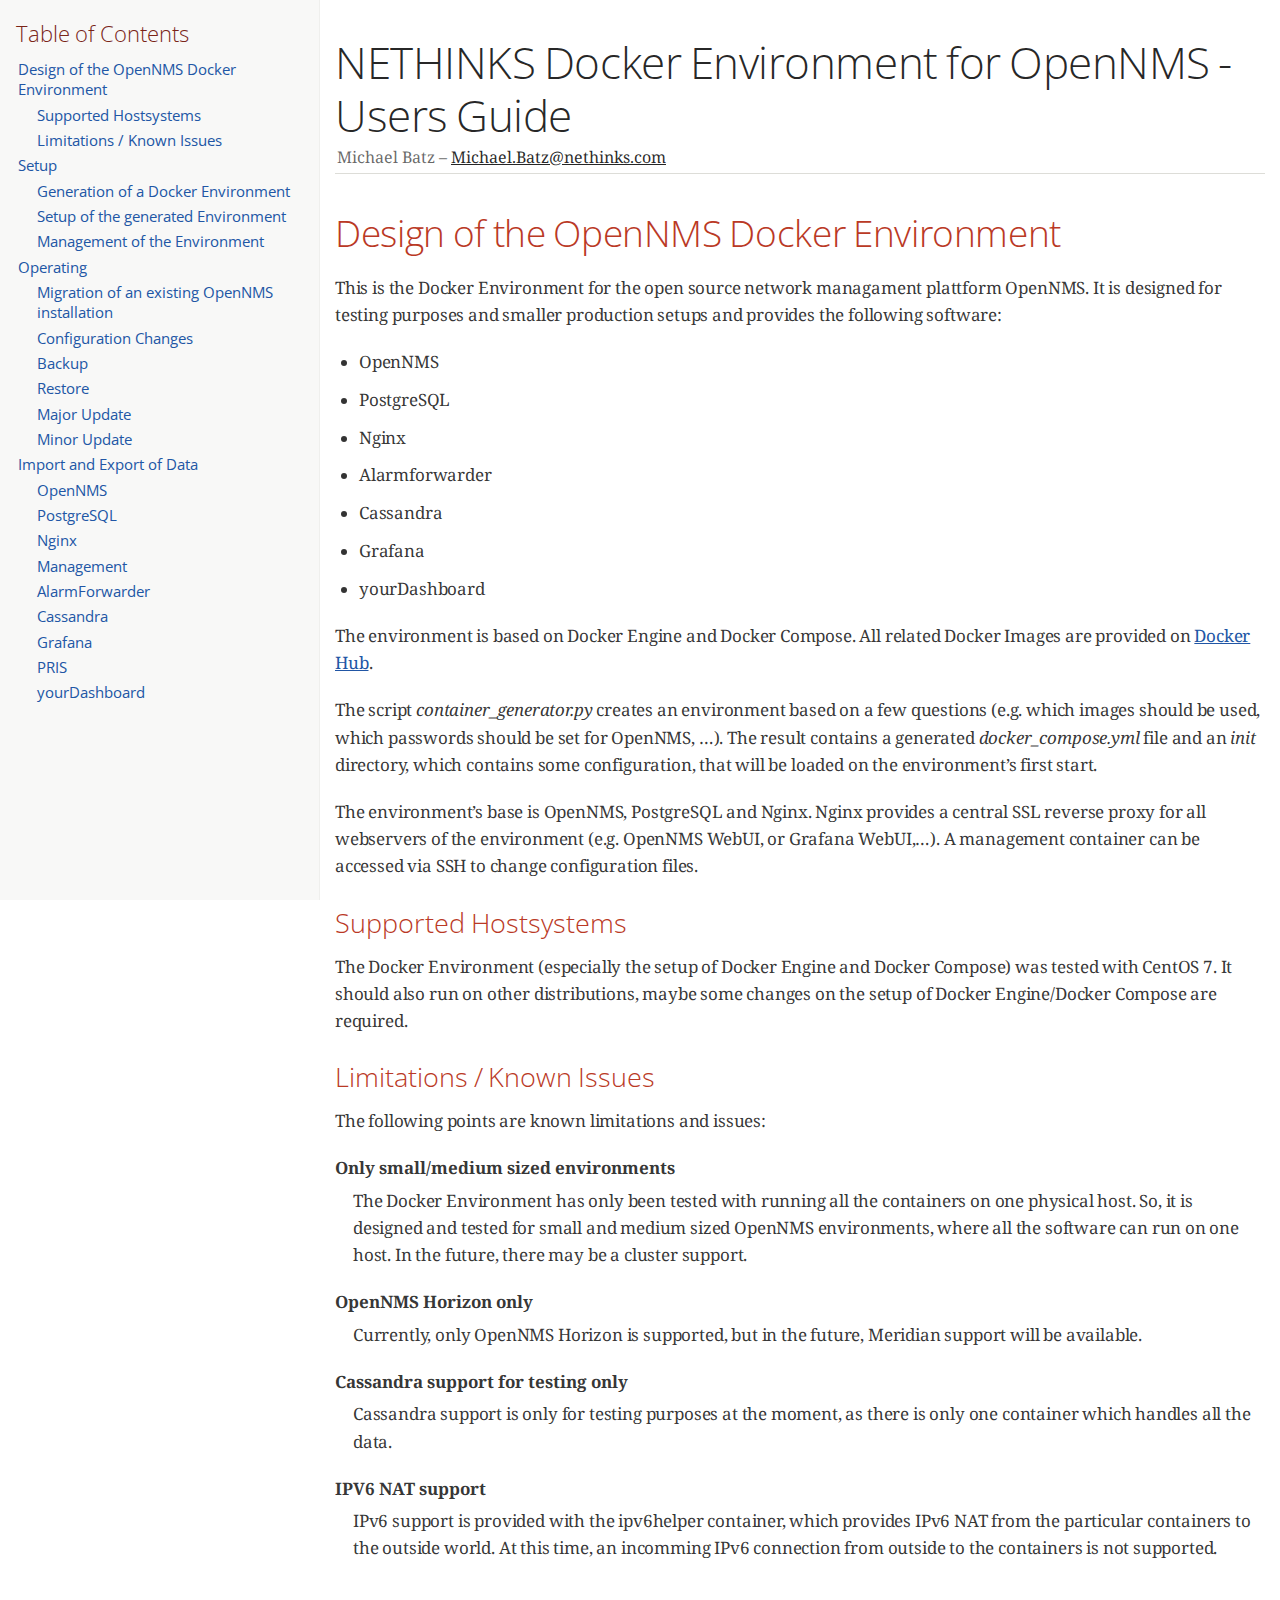
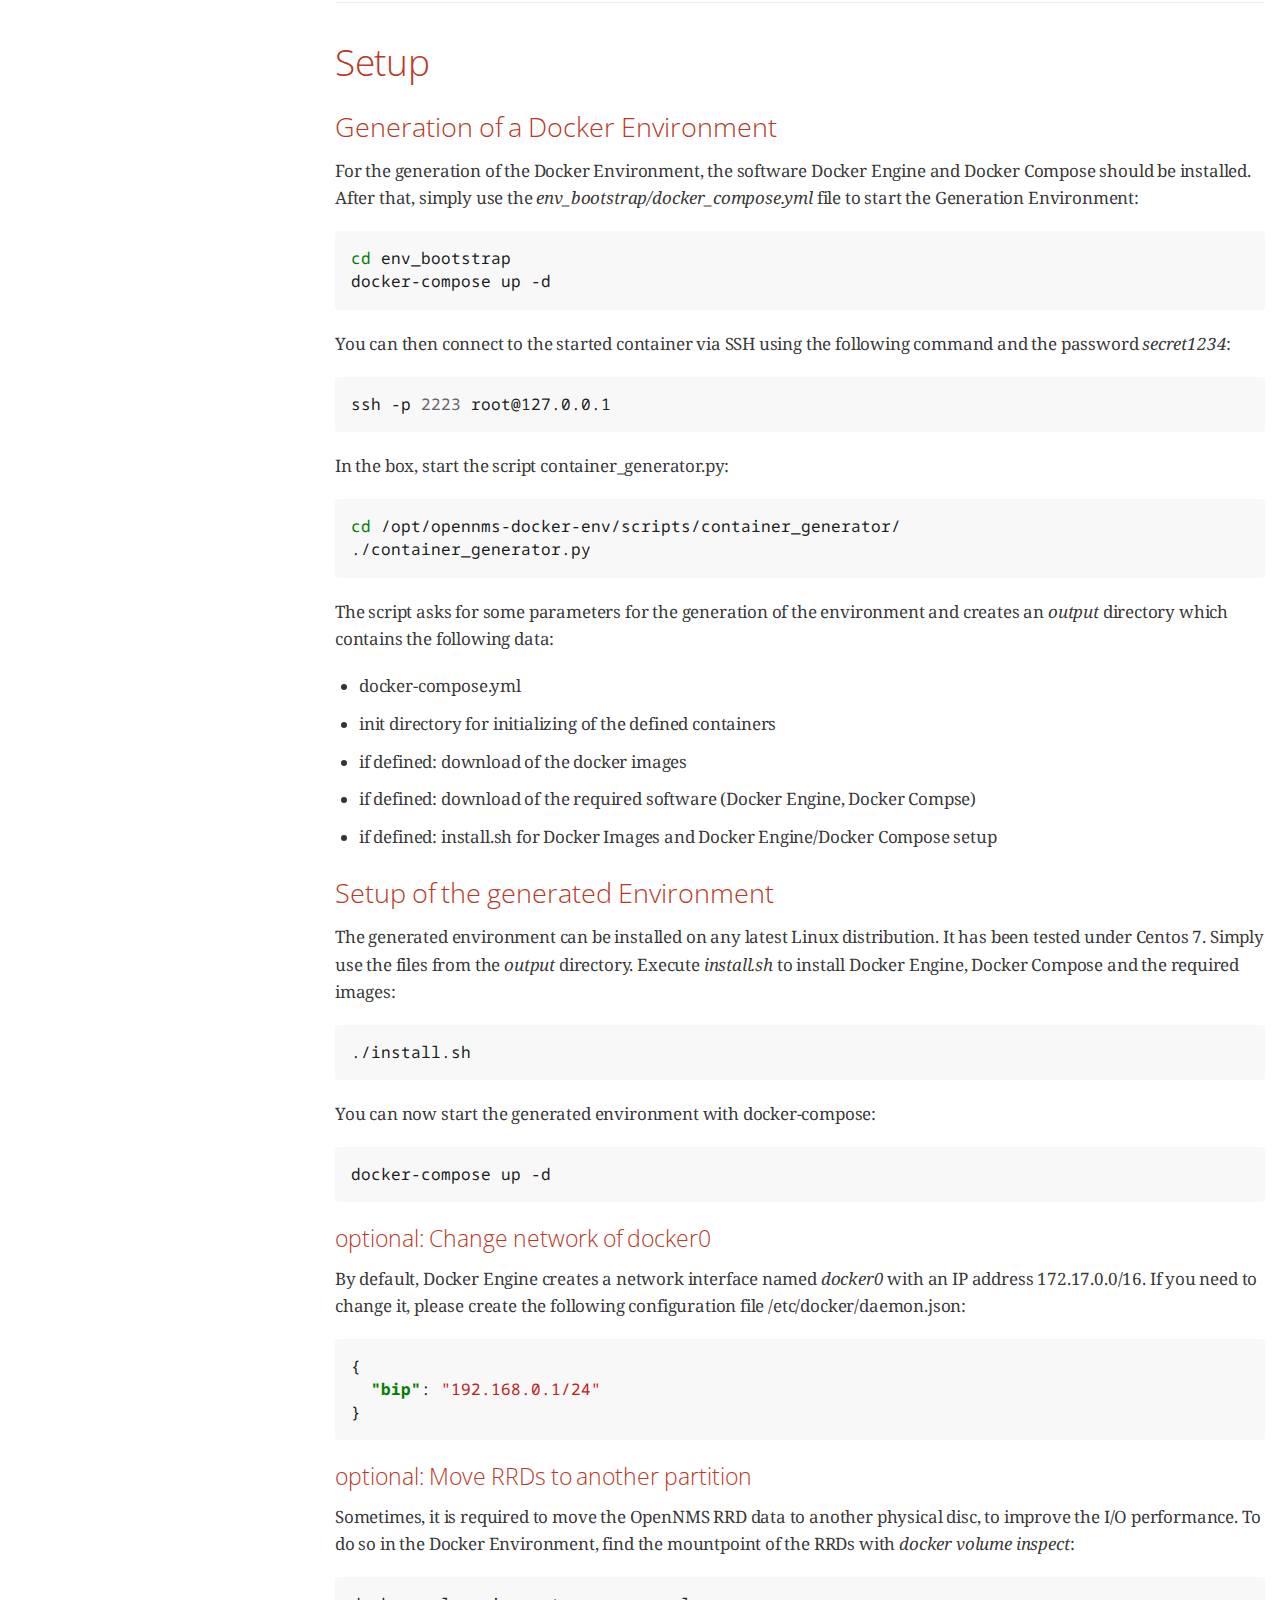
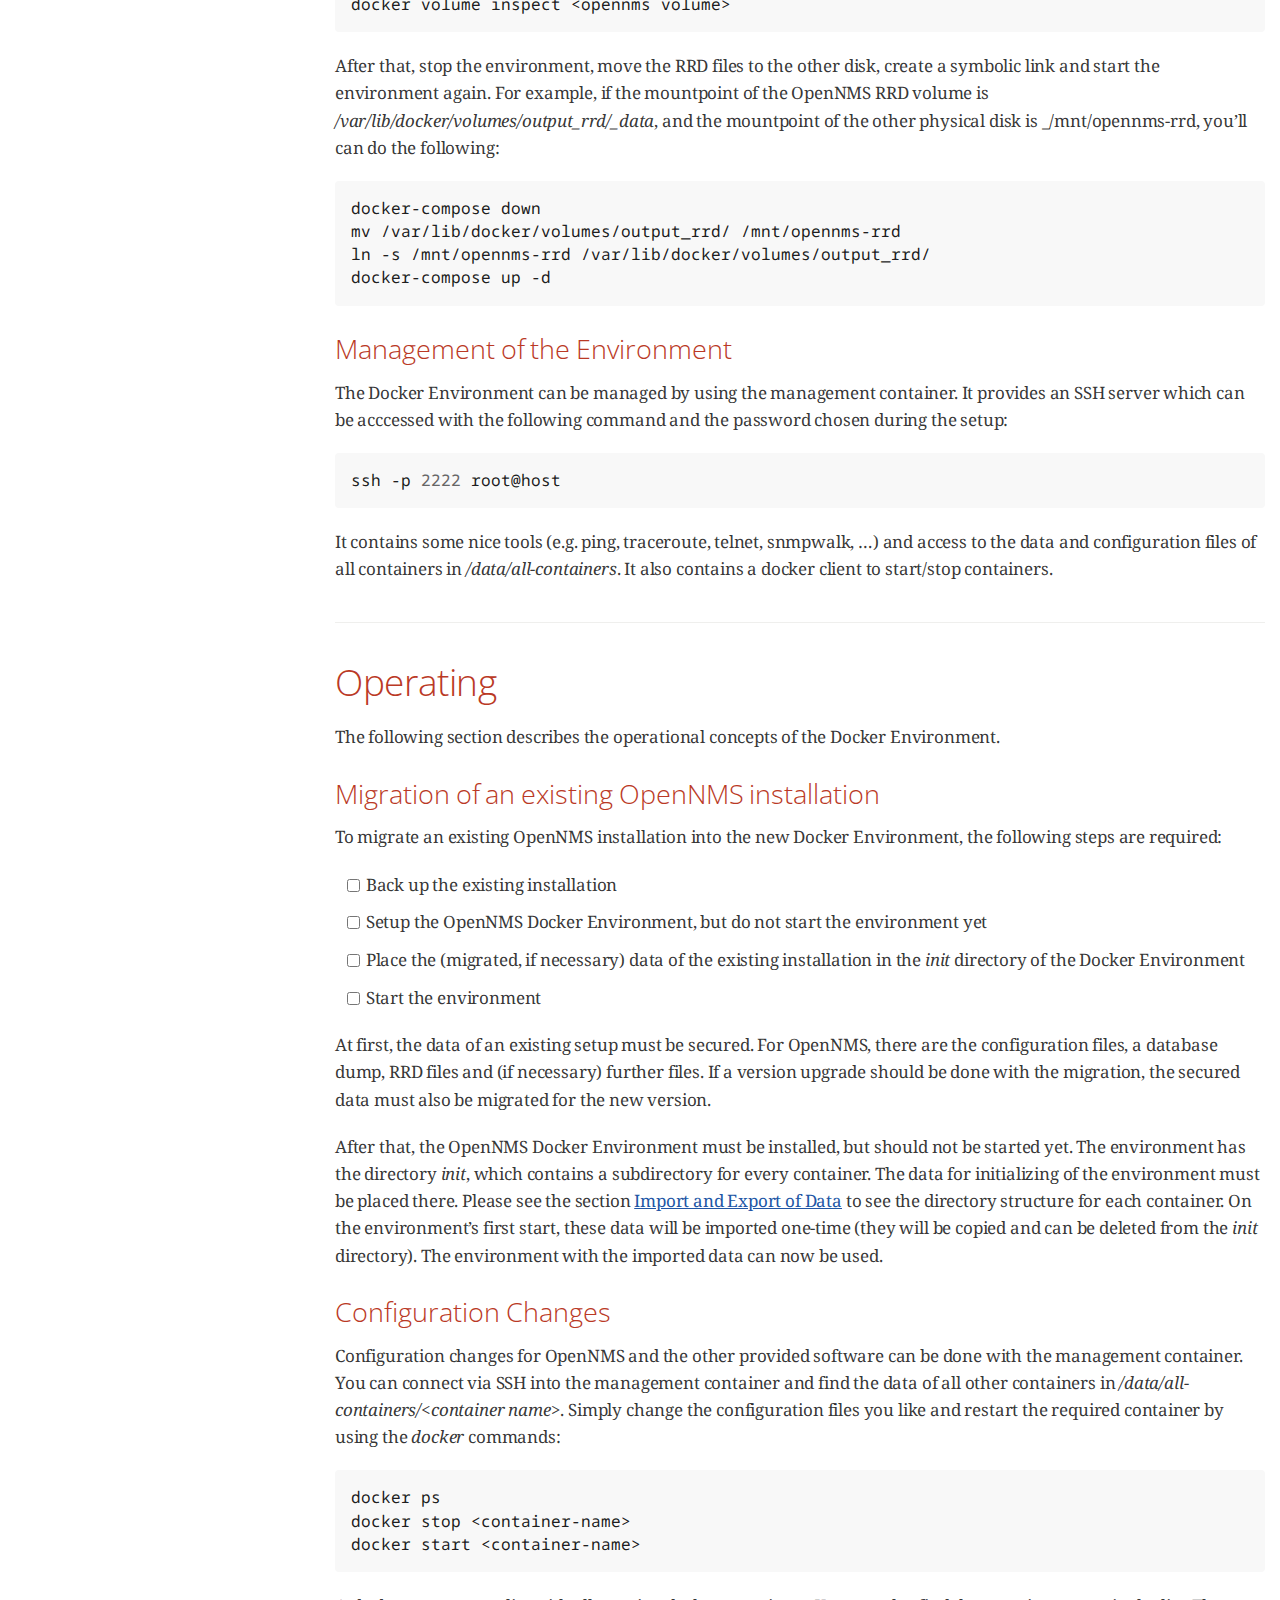
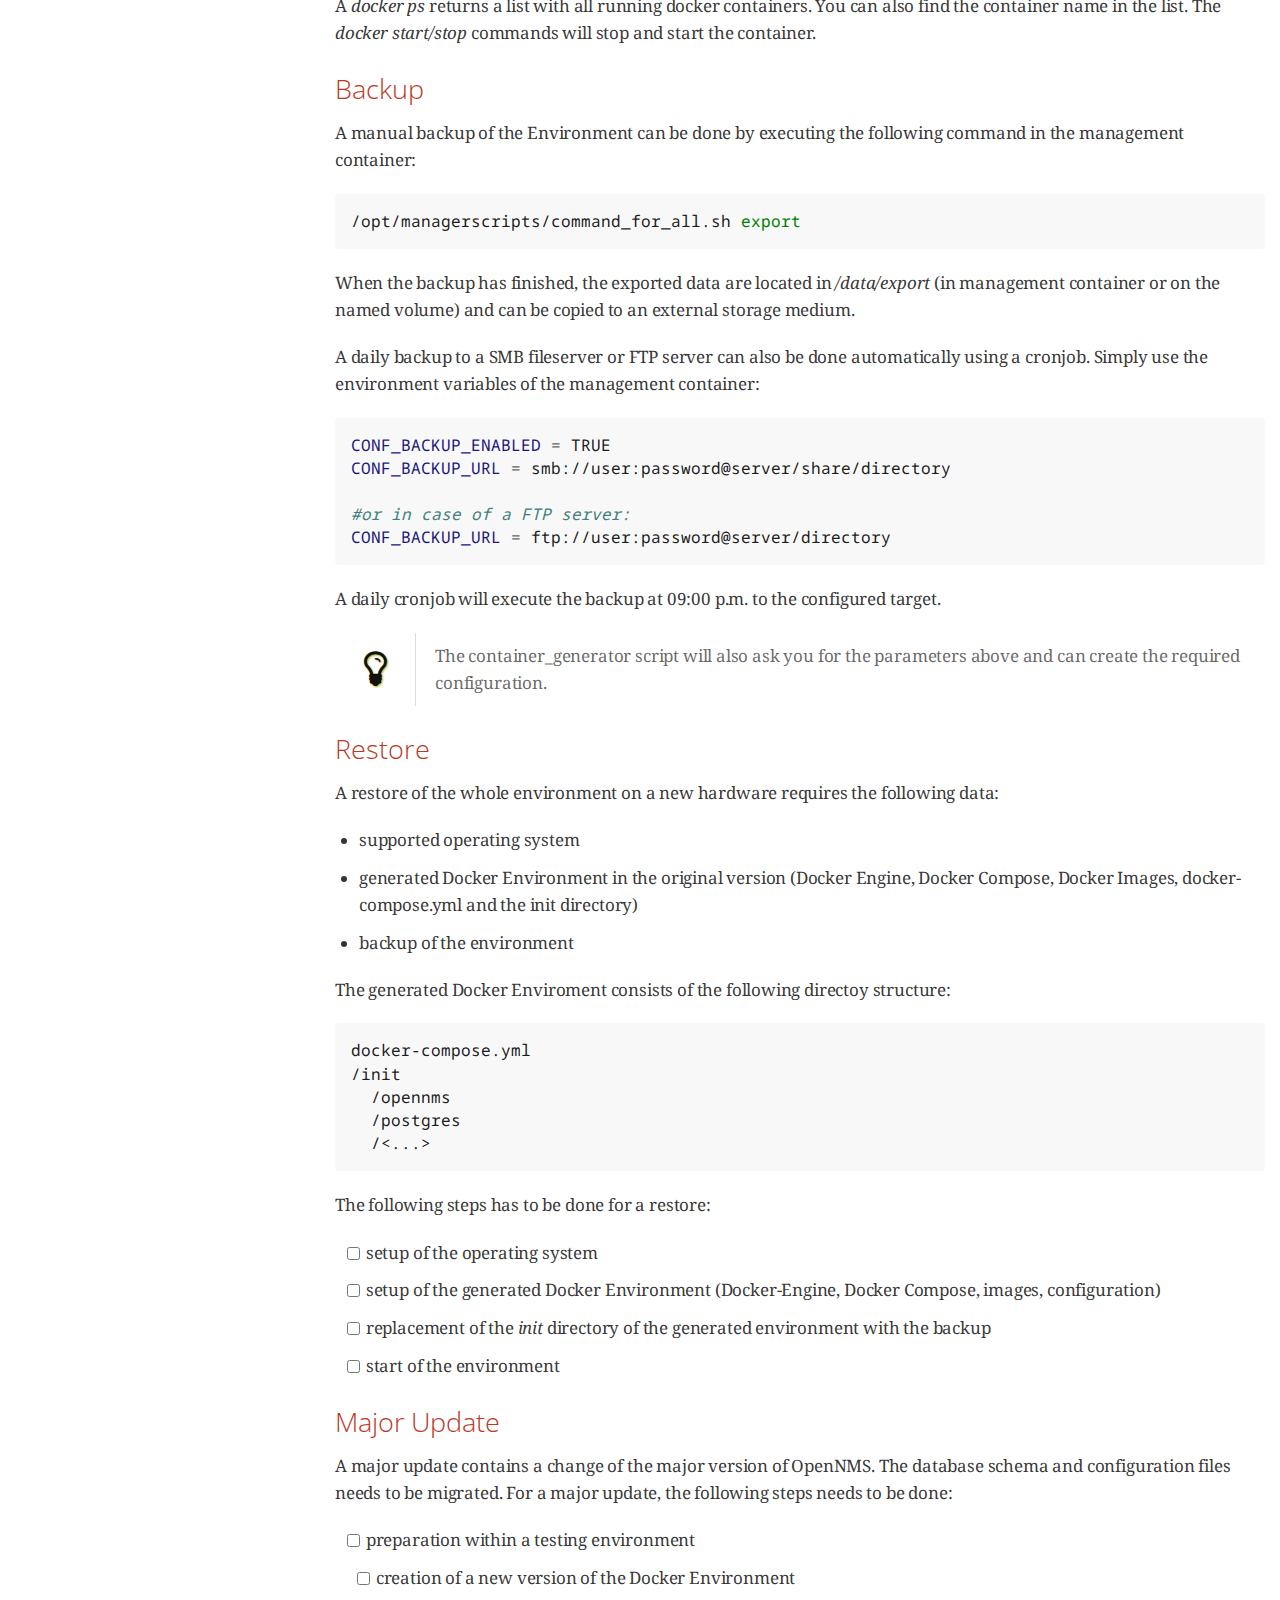
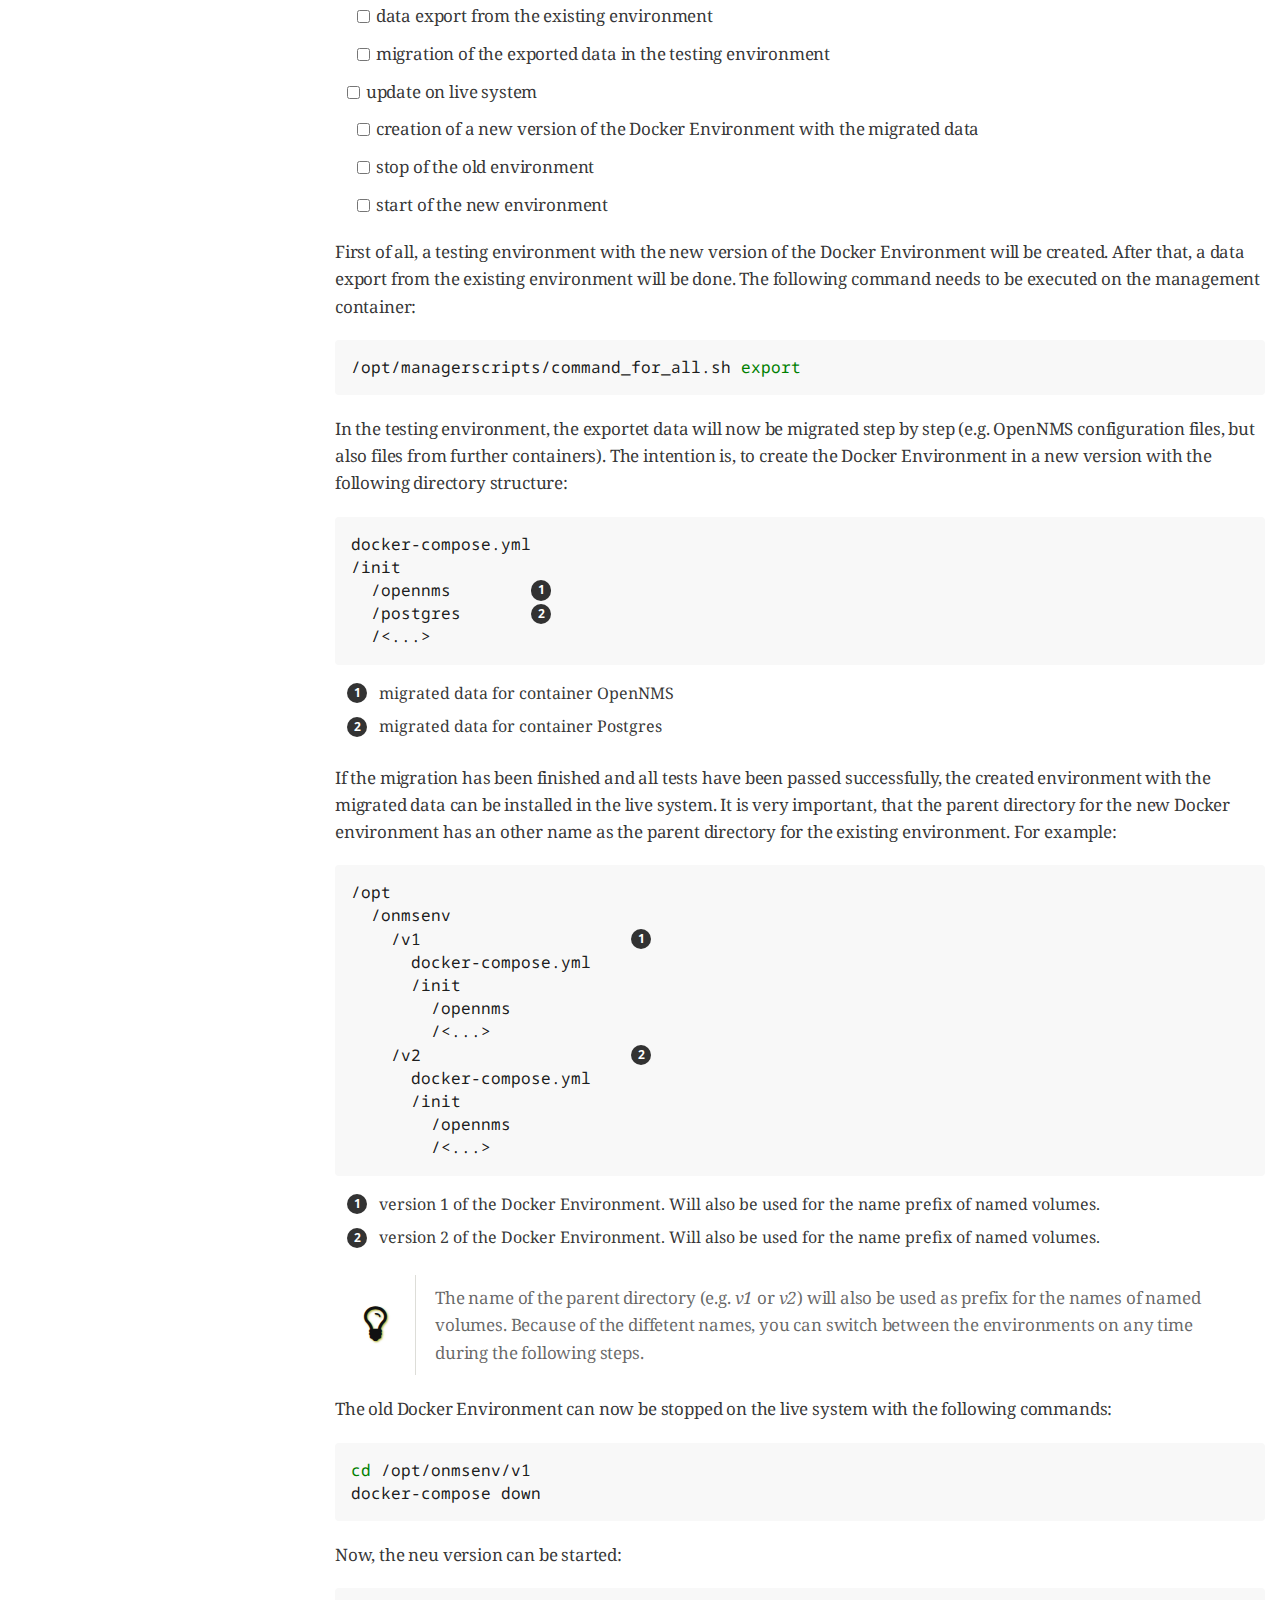
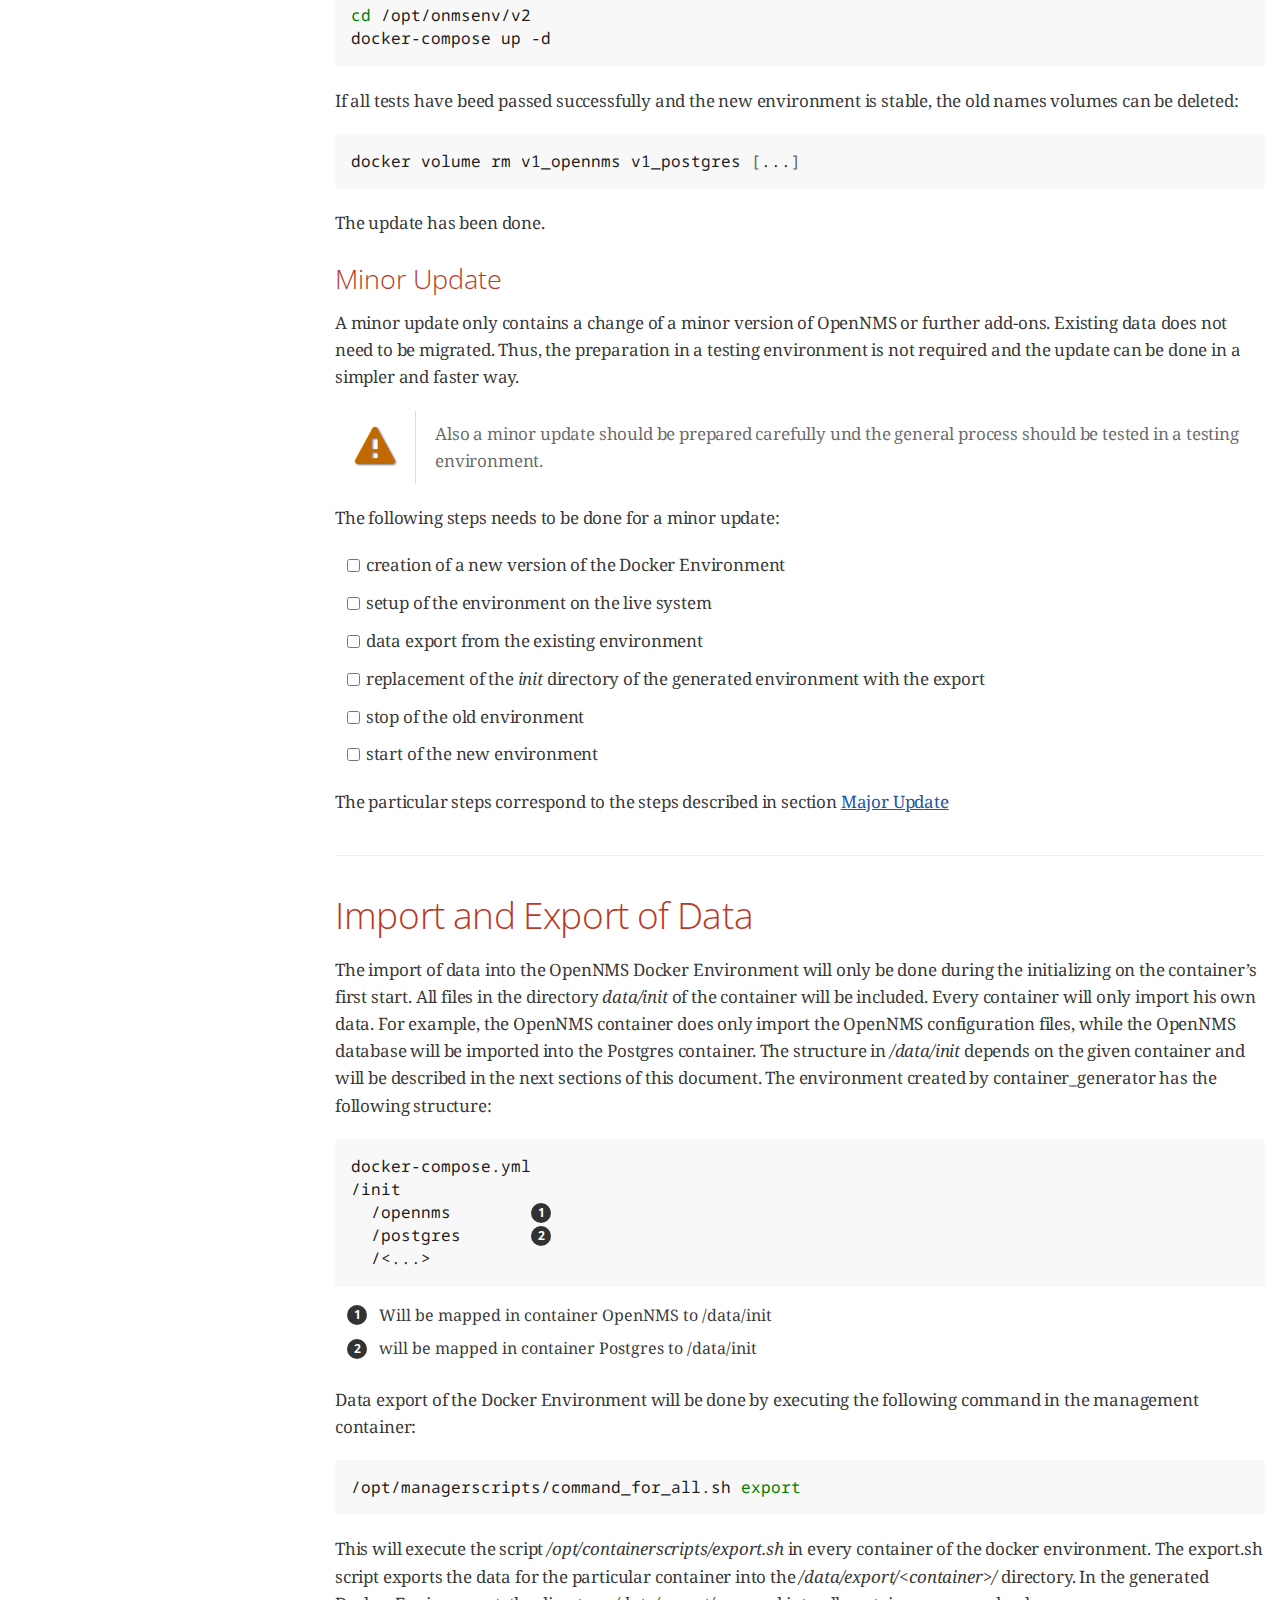
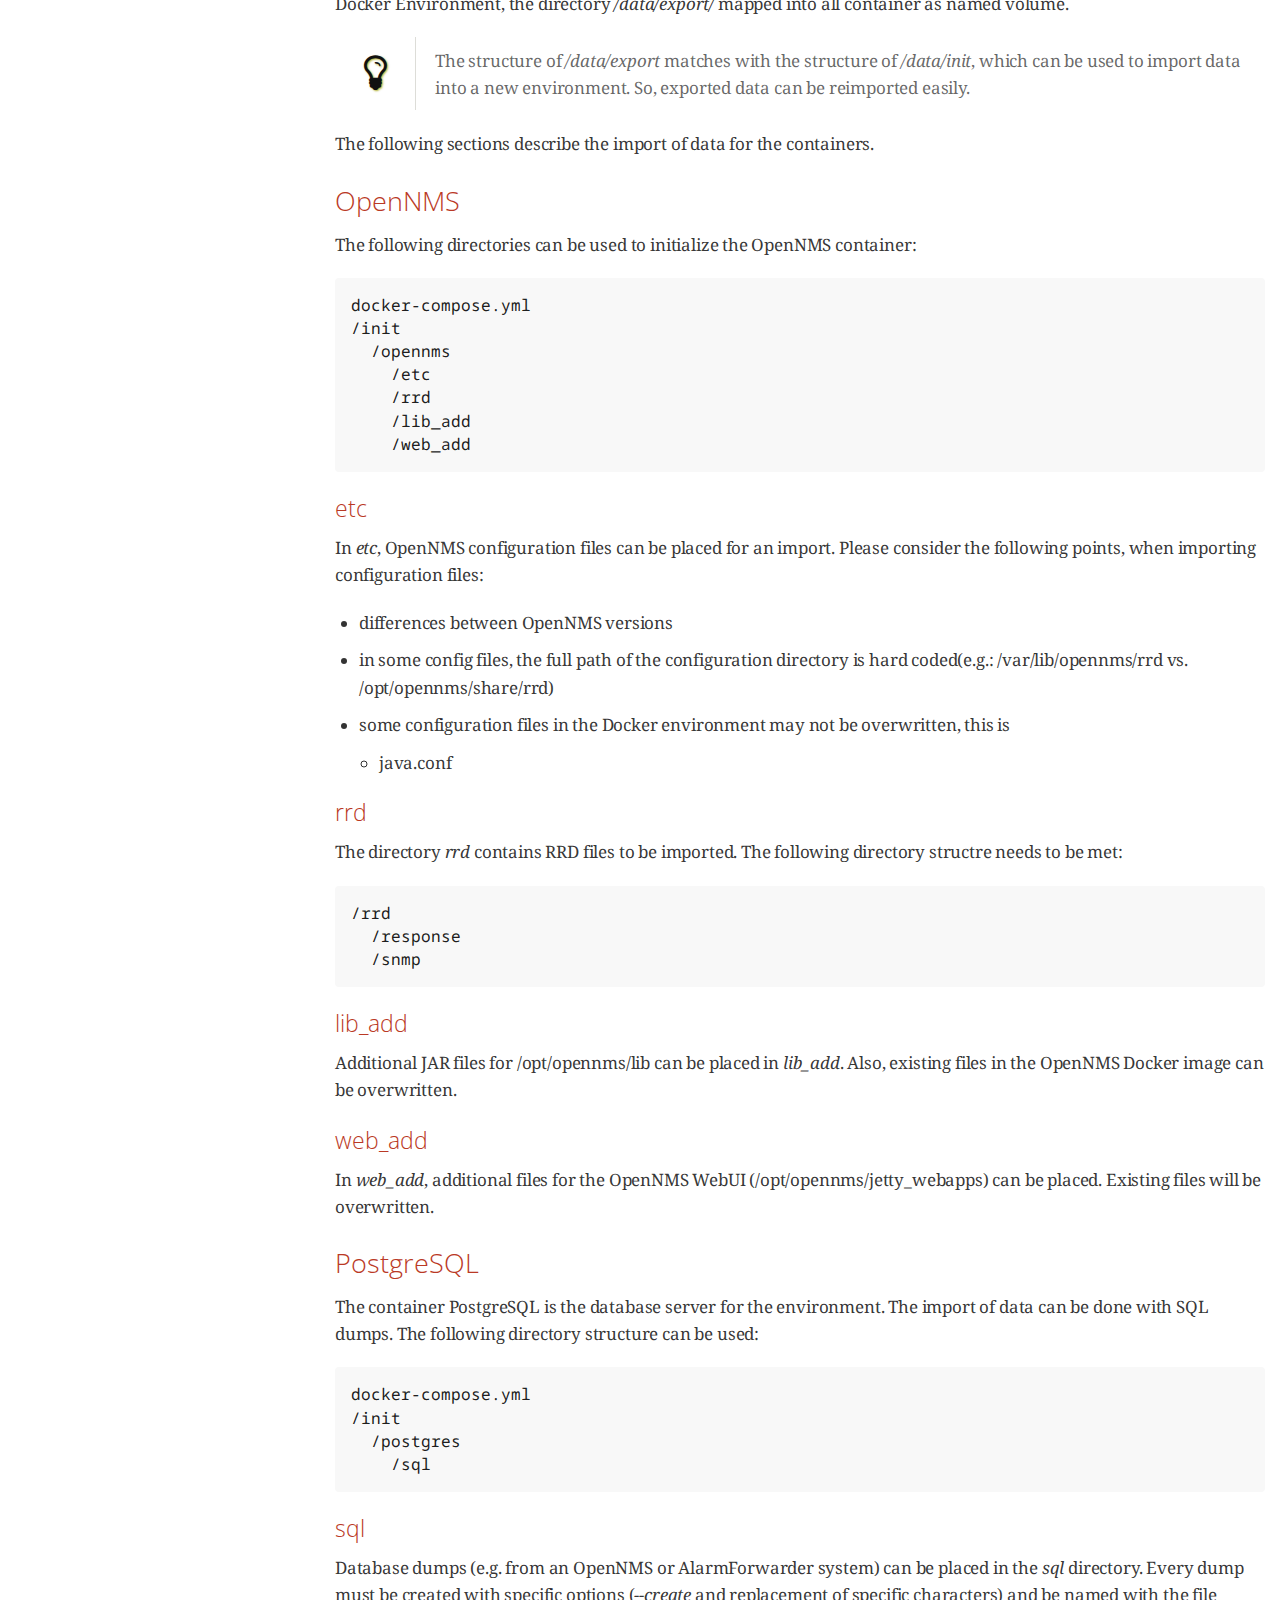
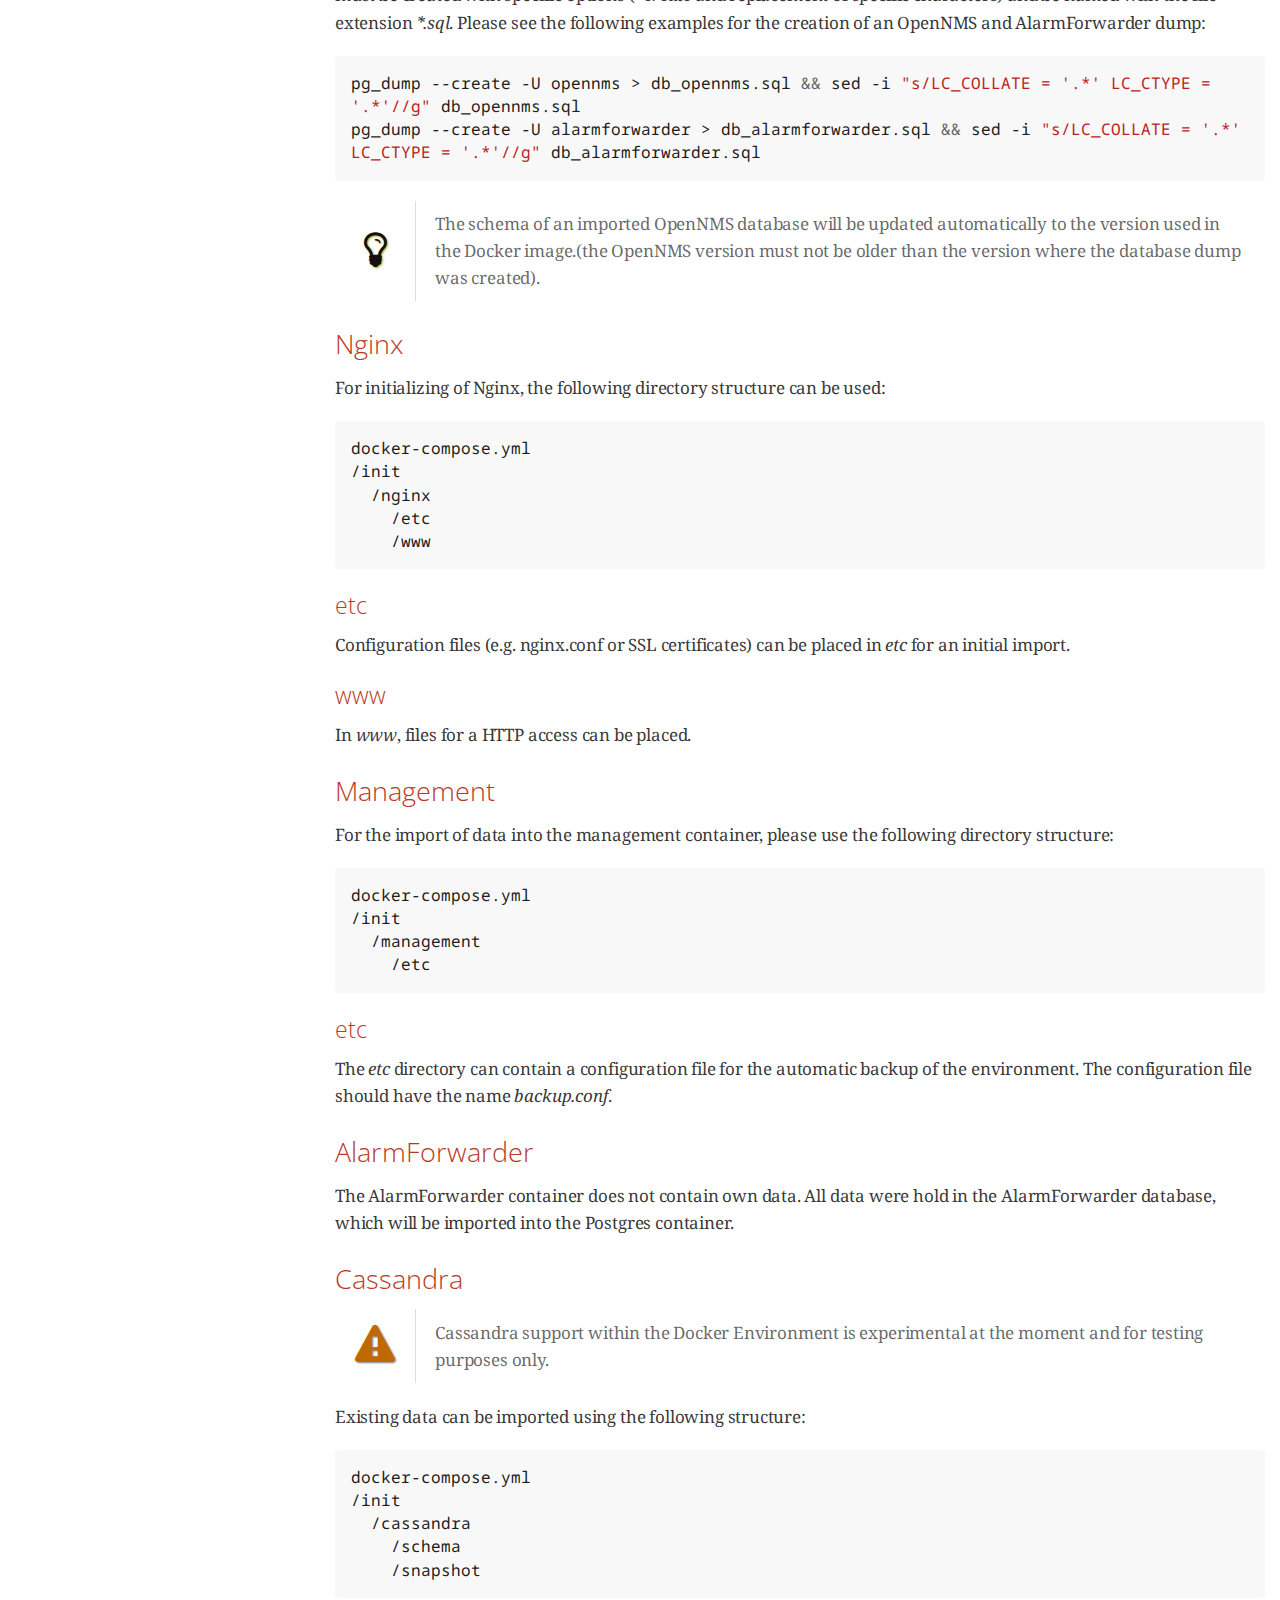
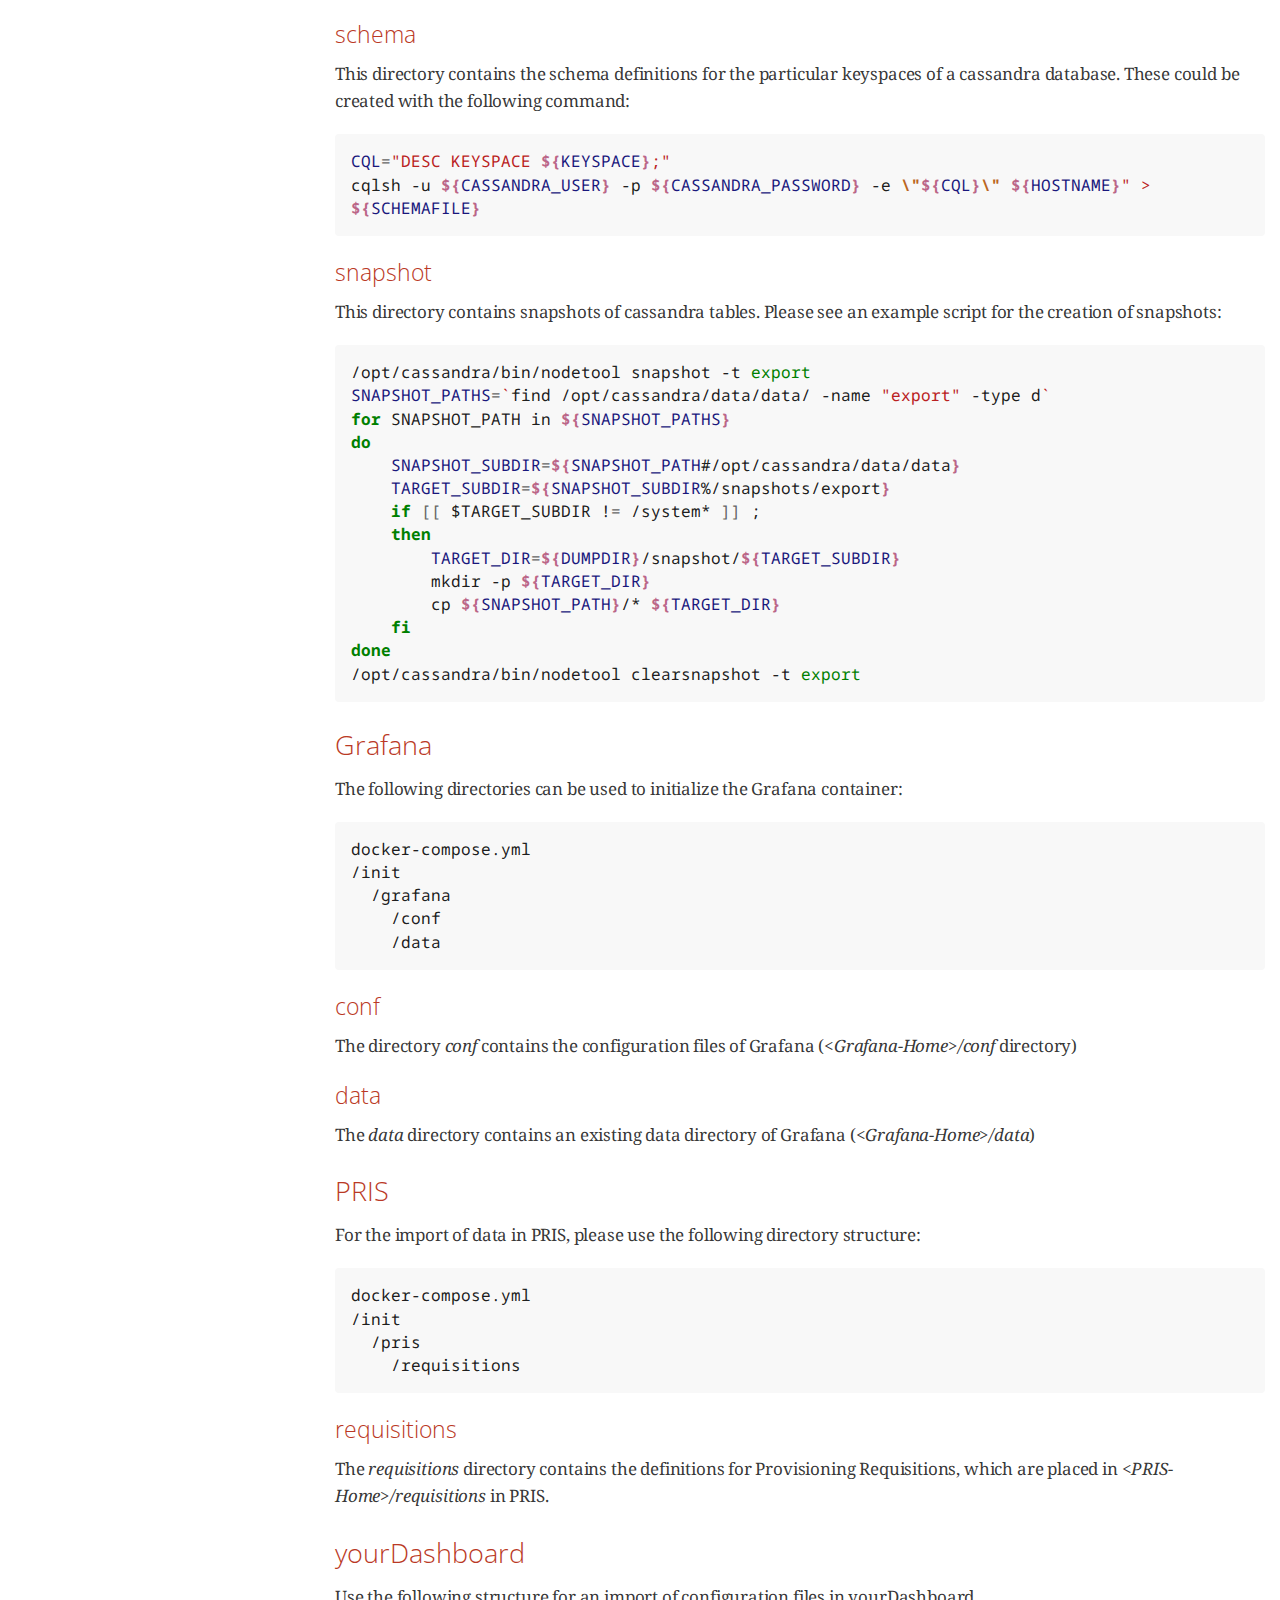
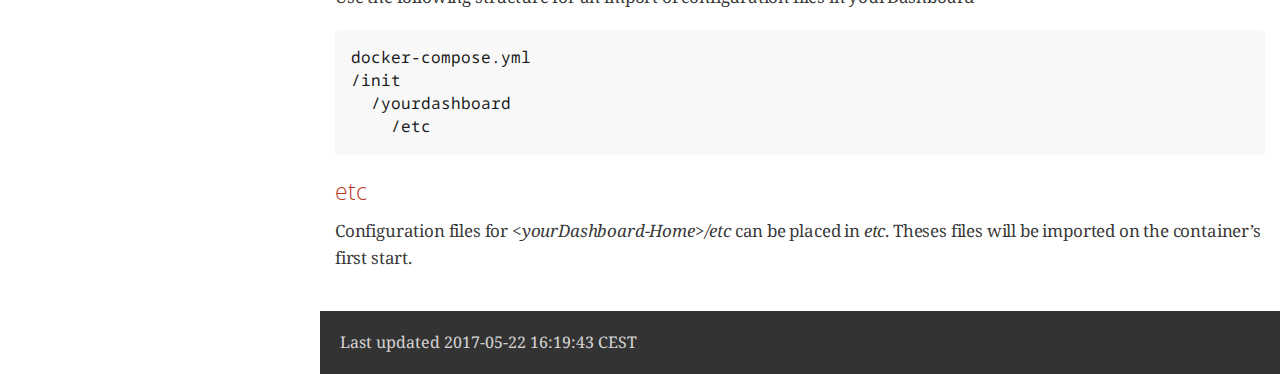
==== commit 6747ff82: "FTP support for backup added; initialization for management container done only by using environment" ====
--- a/docs/UserGuide.html
+++ b/docs/UserGuide.html
@@ -798,18 +798,19 @@
 <p>When the backup has finished, the exported data are located in <em>/data/export</em> (in management container or on the named volume) and can be copied to an external storage medium.</p>
 </div>
 <div class="paragraph">
-<p>A backup to a SMB fileserver can also be done automatically using a cronjob. Simply put the following configuration in <em>/data/container/etc/backup.conf</em>:</p>
-</div>
-<div class="listingblock">
-<div class="content">
-<pre class="pygments highlight"><code data-lang="bash"><span class="tok-nv">OUT_SMB_SHARE</span><span class="tok-o">=</span>//10.1.2.2/backup
-<span class="tok-nv">OUT_SMB_FOLDER</span><span class="tok-o">=</span>/dockerenv
-<span class="tok-nv">OUT_SMB_USER</span><span class="tok-o">=</span>backup
-<span class="tok-nv">OUT_SMB_PASSWORD</span><span class="tok-o">=</span>secret1234</code></pre>
-</div>
-</div>
-<div class="paragraph">
-<p>If the file is present, a daily cronjob will execute the backup at 09:00 p.m. to the configured SMB server.</p>
+<p>A daily backup to a SMB fileserver or FTP server can also be done automatically using a cronjob. Simply use the environment variables of the management container:</p>
+</div>
+<div class="listingblock">
+<div class="content">
+<pre class="pygments highlight"><code data-lang="bash"><span class="tok-nv">CONF_BACKUP_ENABLED</span> <span class="tok-o">=</span> TRUE
+<span class="tok-nv">CONF_BACKUP_URL</span> <span class="tok-o">=</span> smb://user:password@server/share/directory
+
+<span class="tok-c1">#or in case of a FTP server:</span>
+<span class="tok-nv">CONF_BACKUP_URL</span> <span class="tok-o">=</span> ftp://user:password@server/directory</code></pre>
+</div>
+</div>
+<div class="paragraph">
+<p>A daily cronjob will execute the backup at 09:00 p.m. to the configured target.</p>
 </div>
 <div class="admonitionblock tip">
 <table>
@@ -1415,7 +1416,7 @@
 </div>
 <div id="footer">
 <div id="footer-text">
-Last updated 2017-04-06 14:23:54 CEST
+Last updated 2017-05-22 16:19:43 CEST
 </div>
 </div>
 </body>
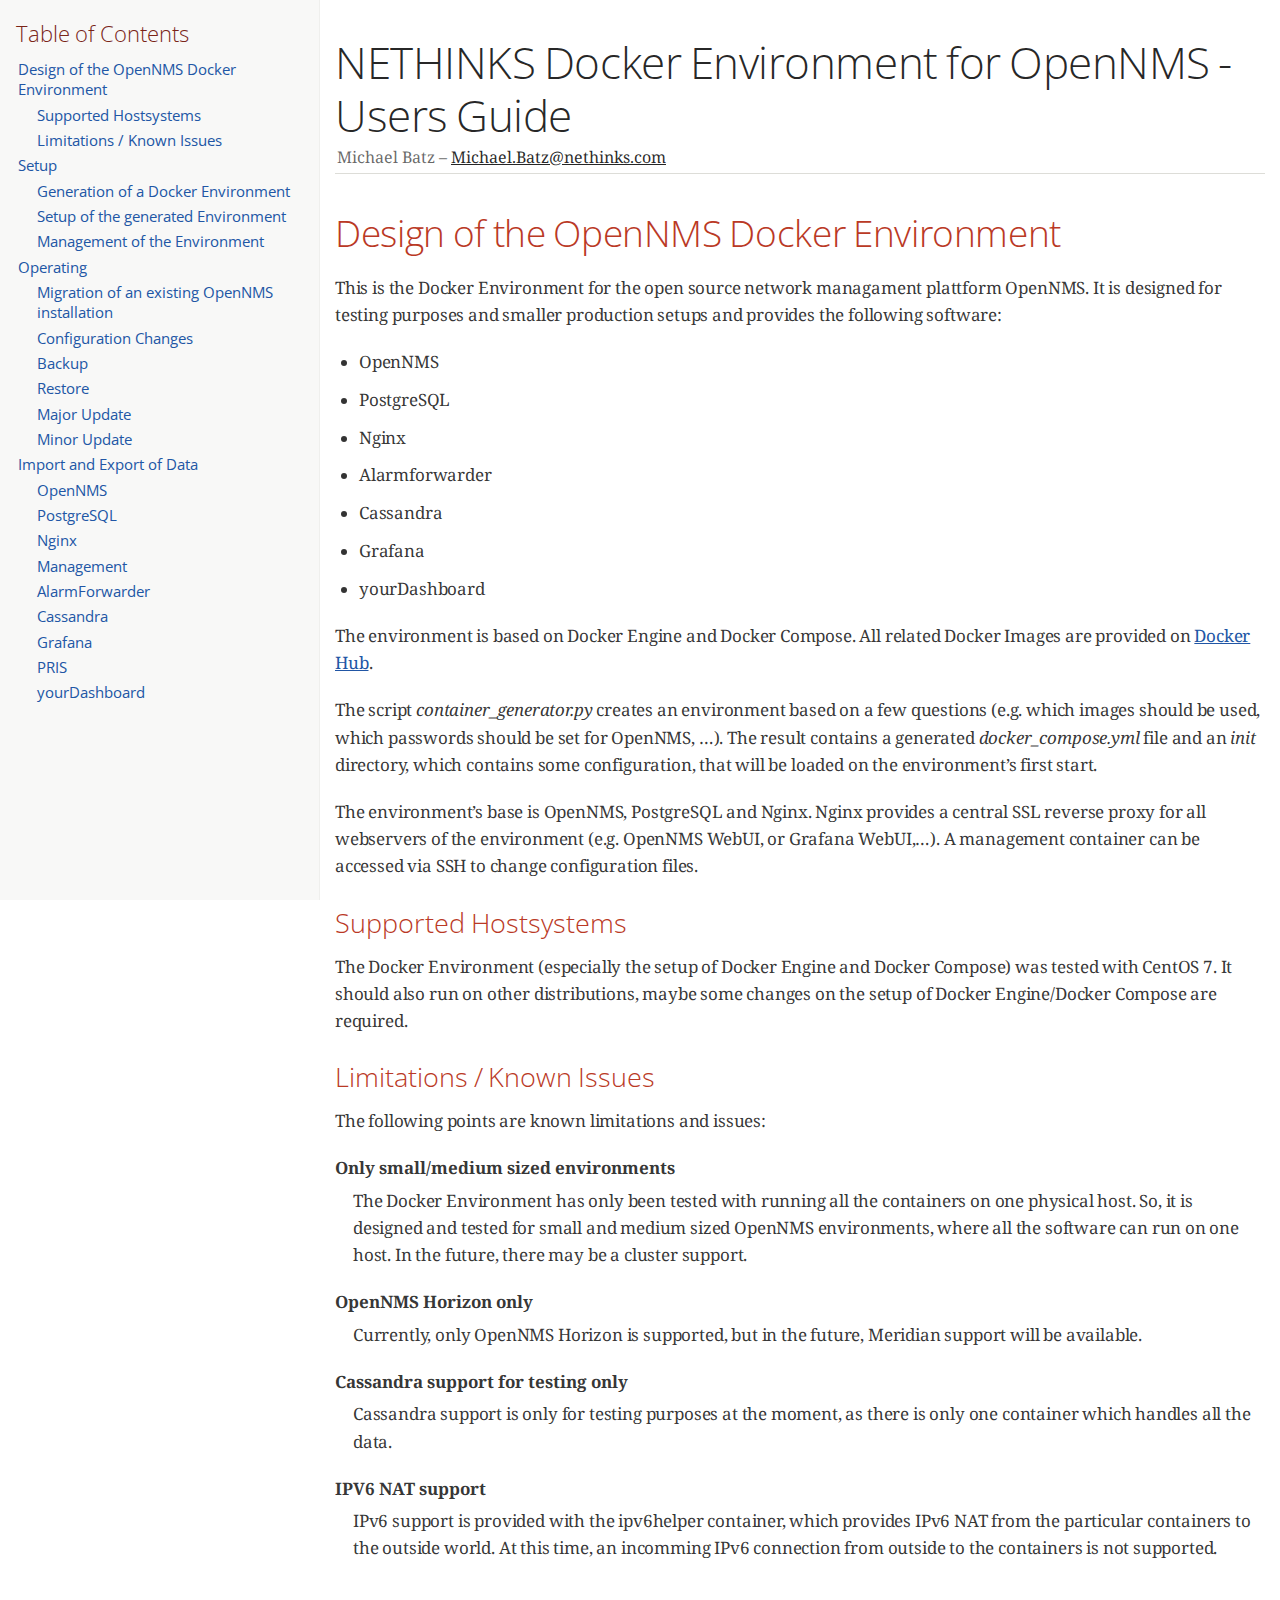
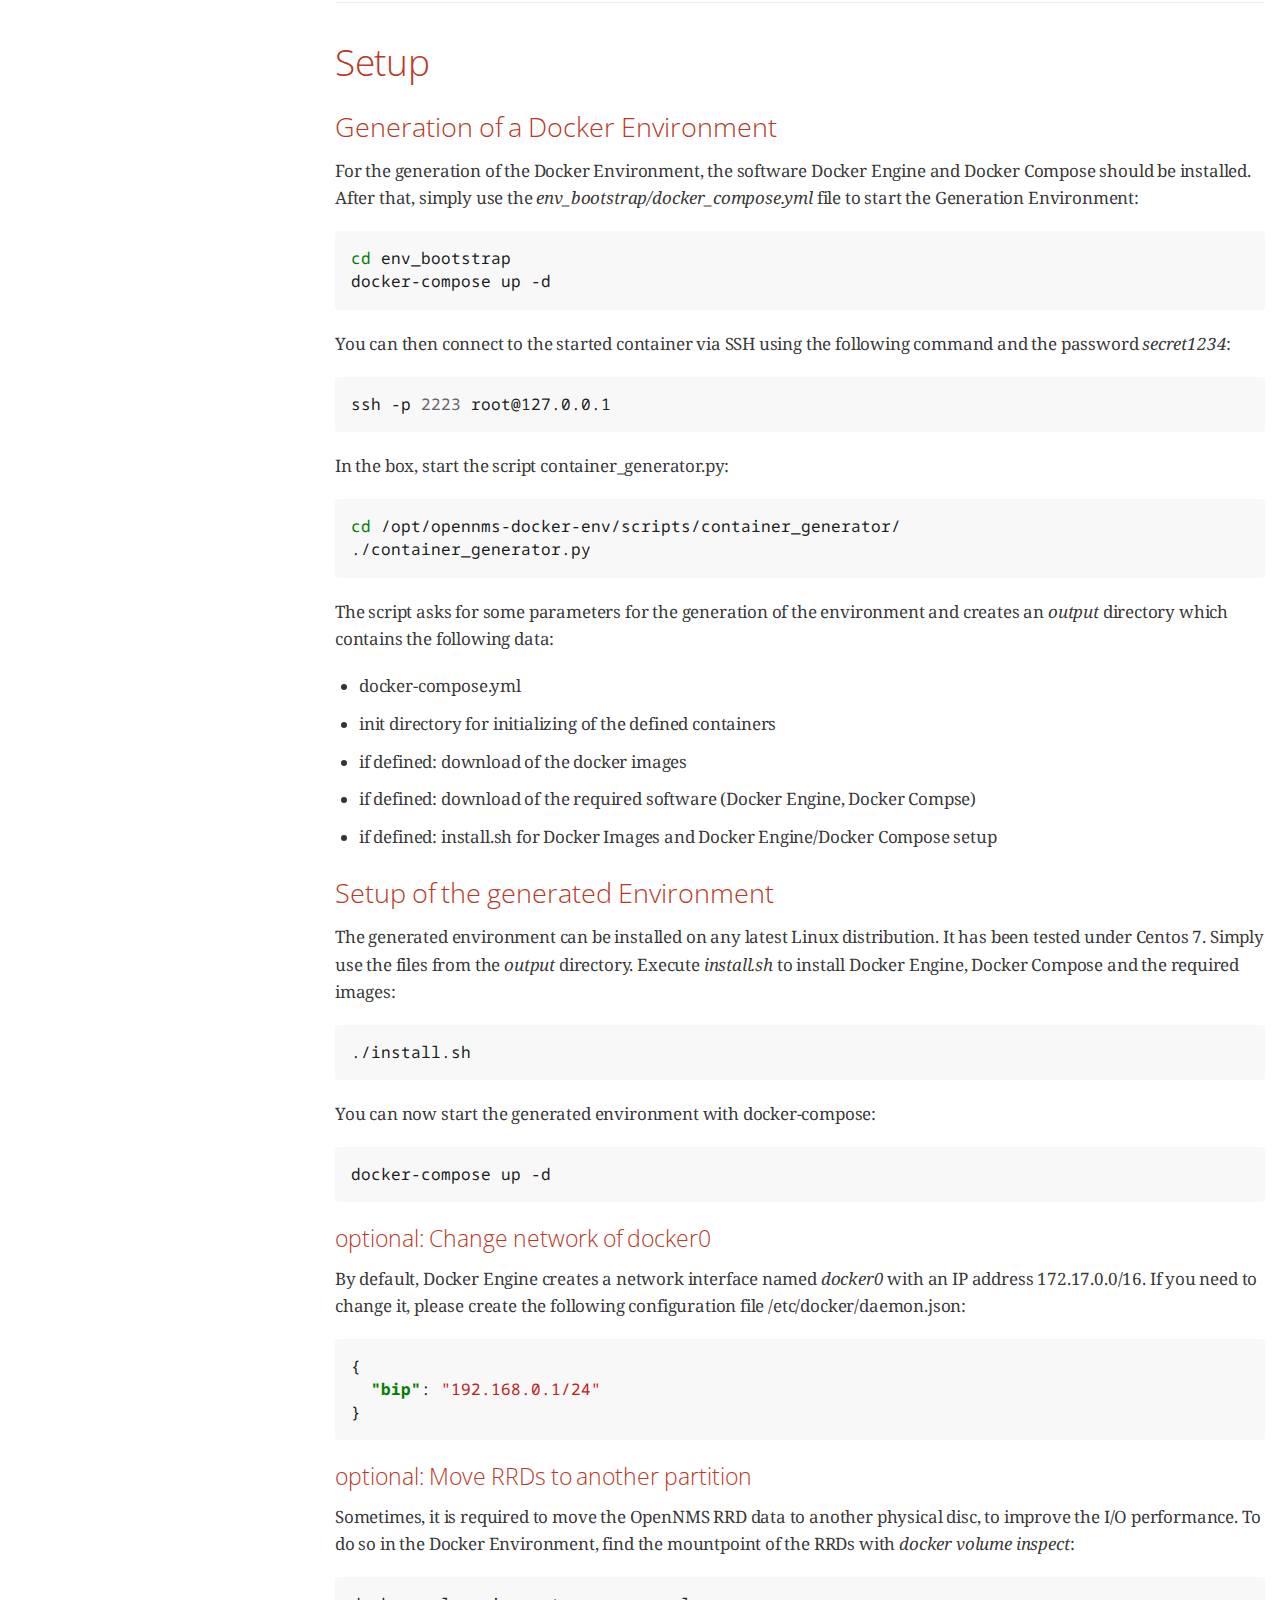
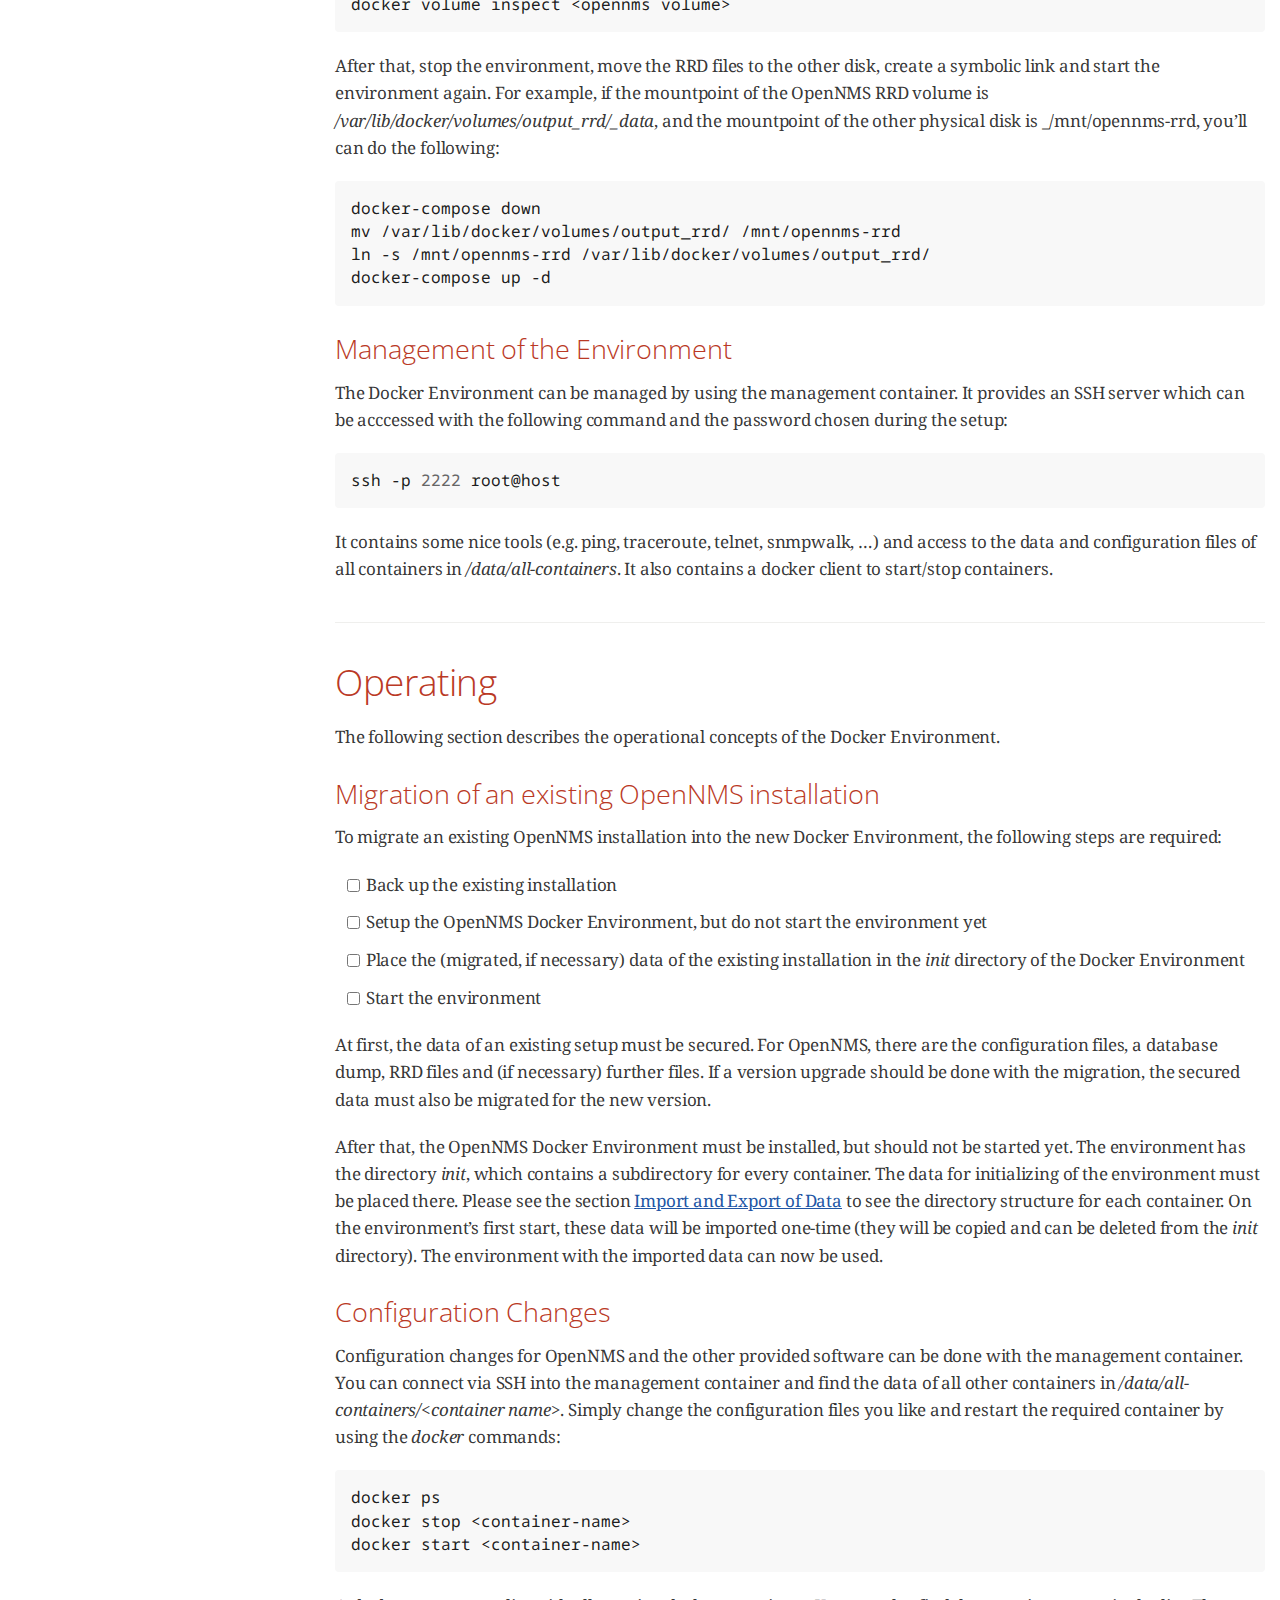
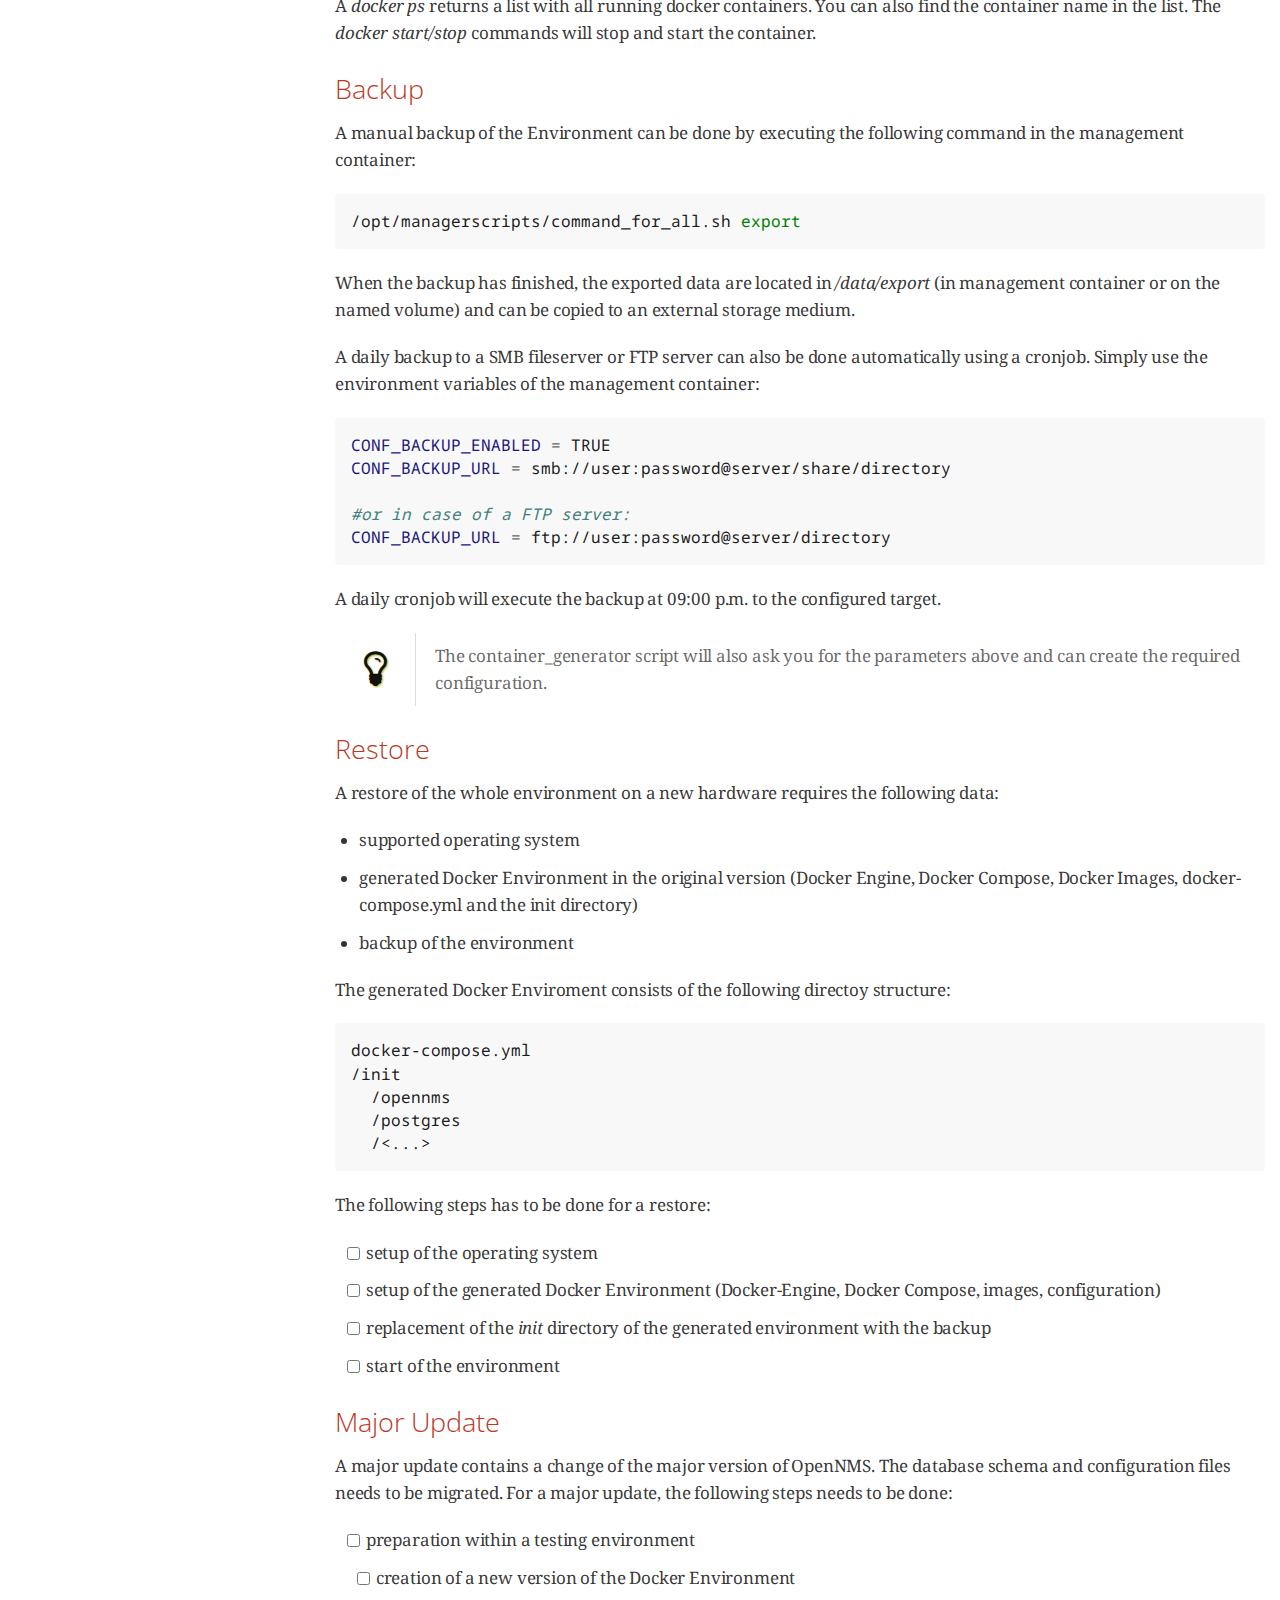
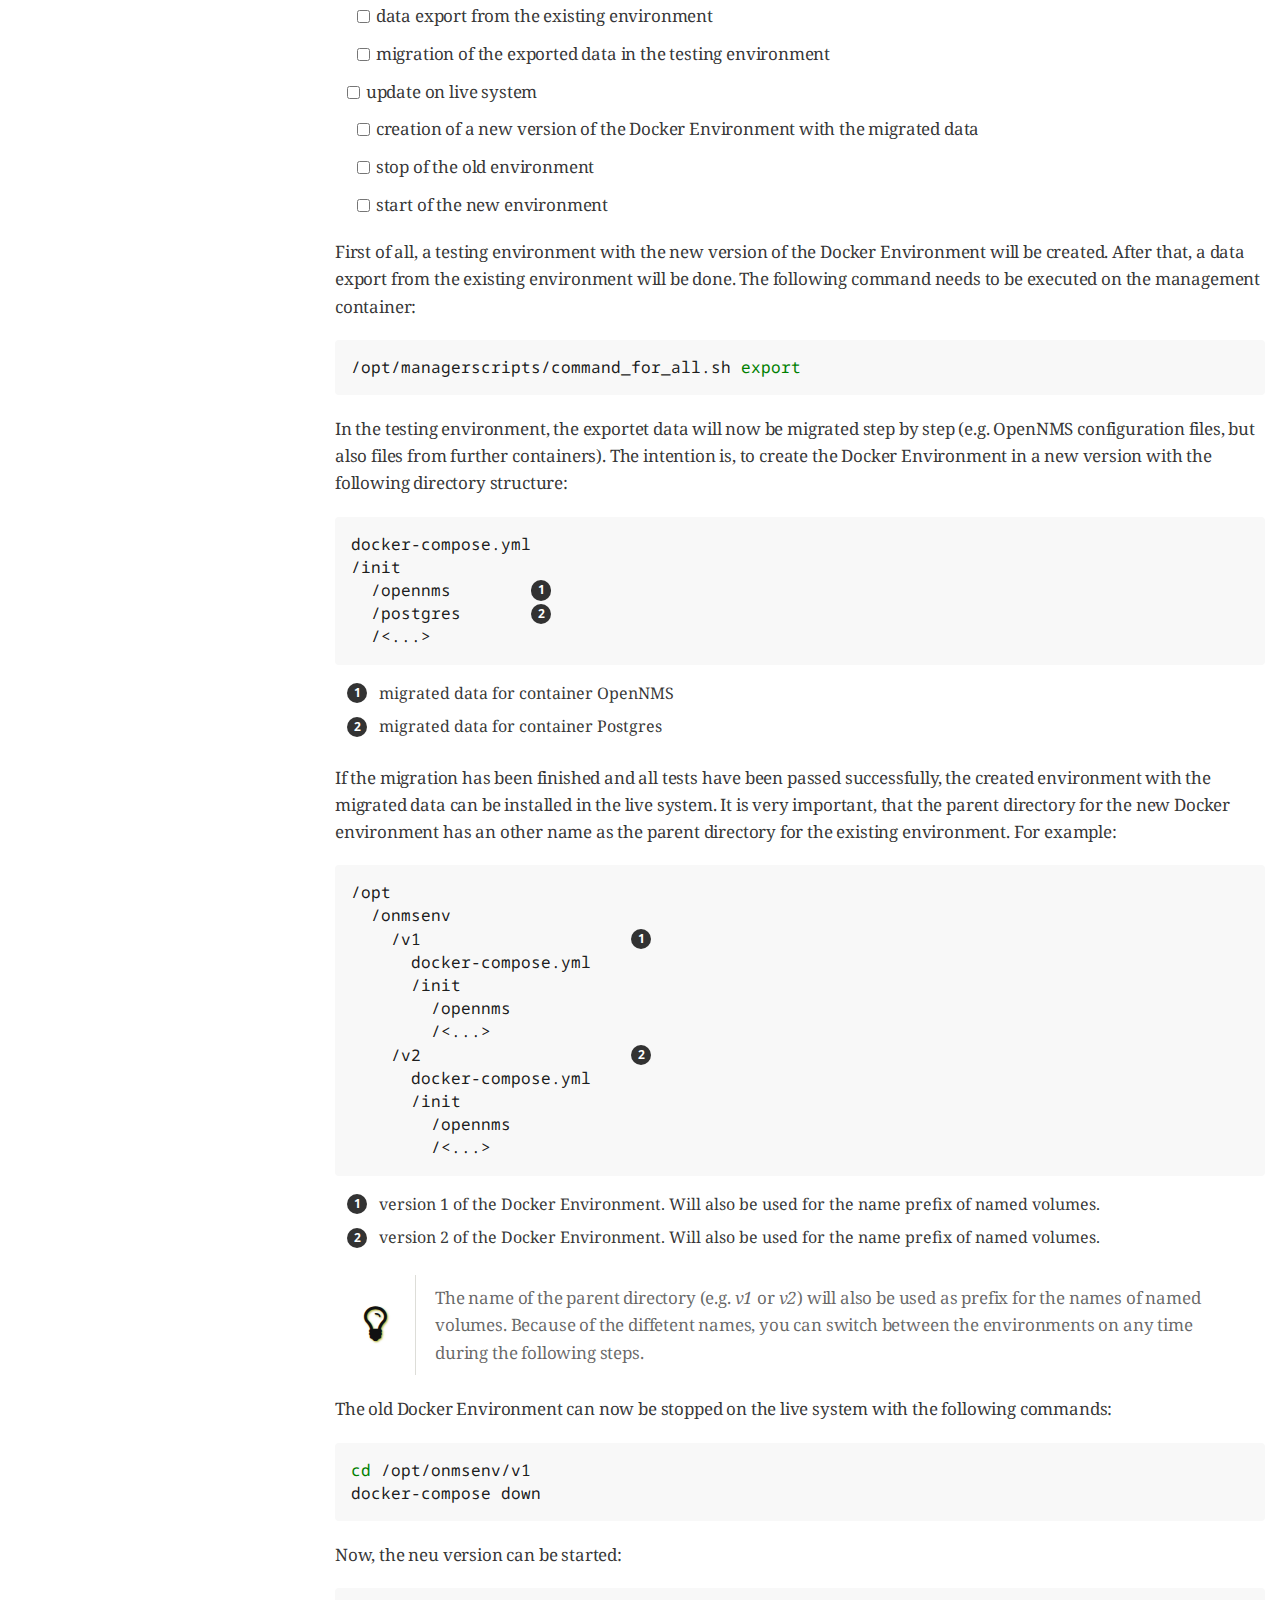
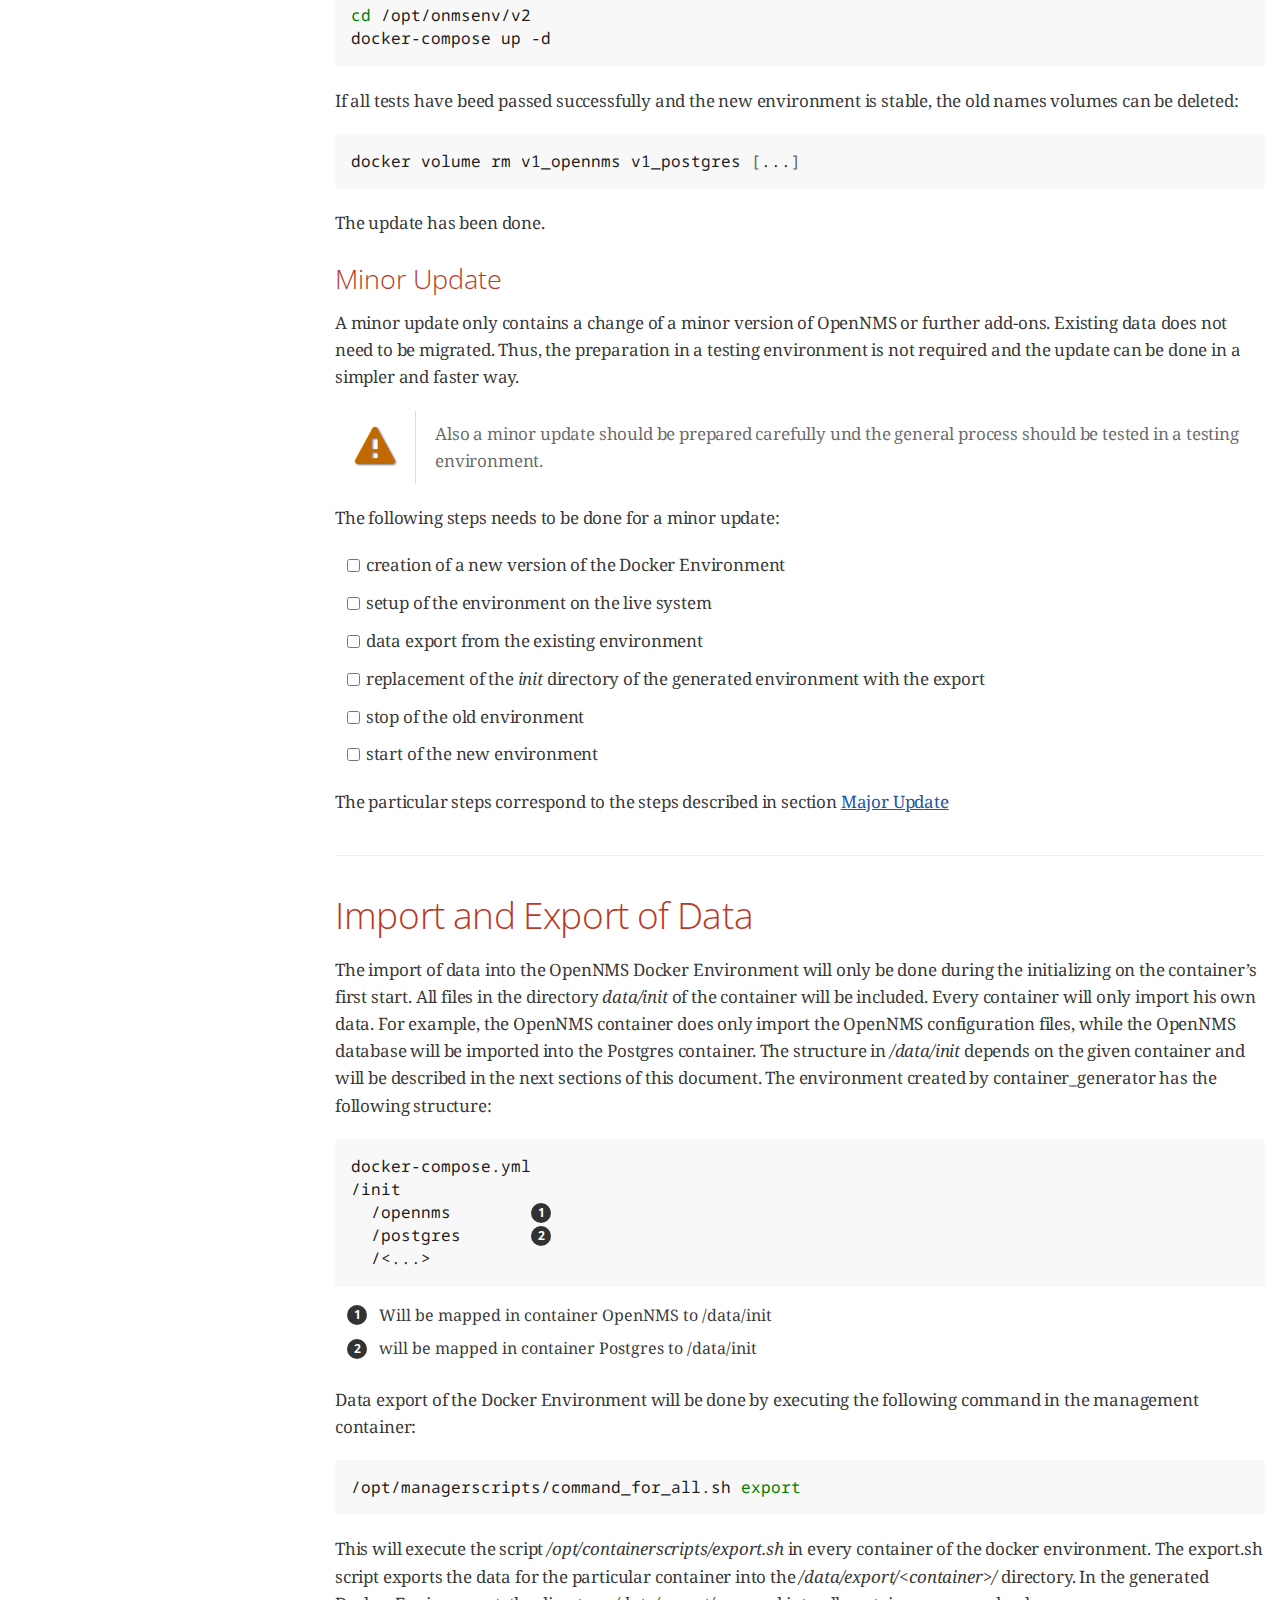
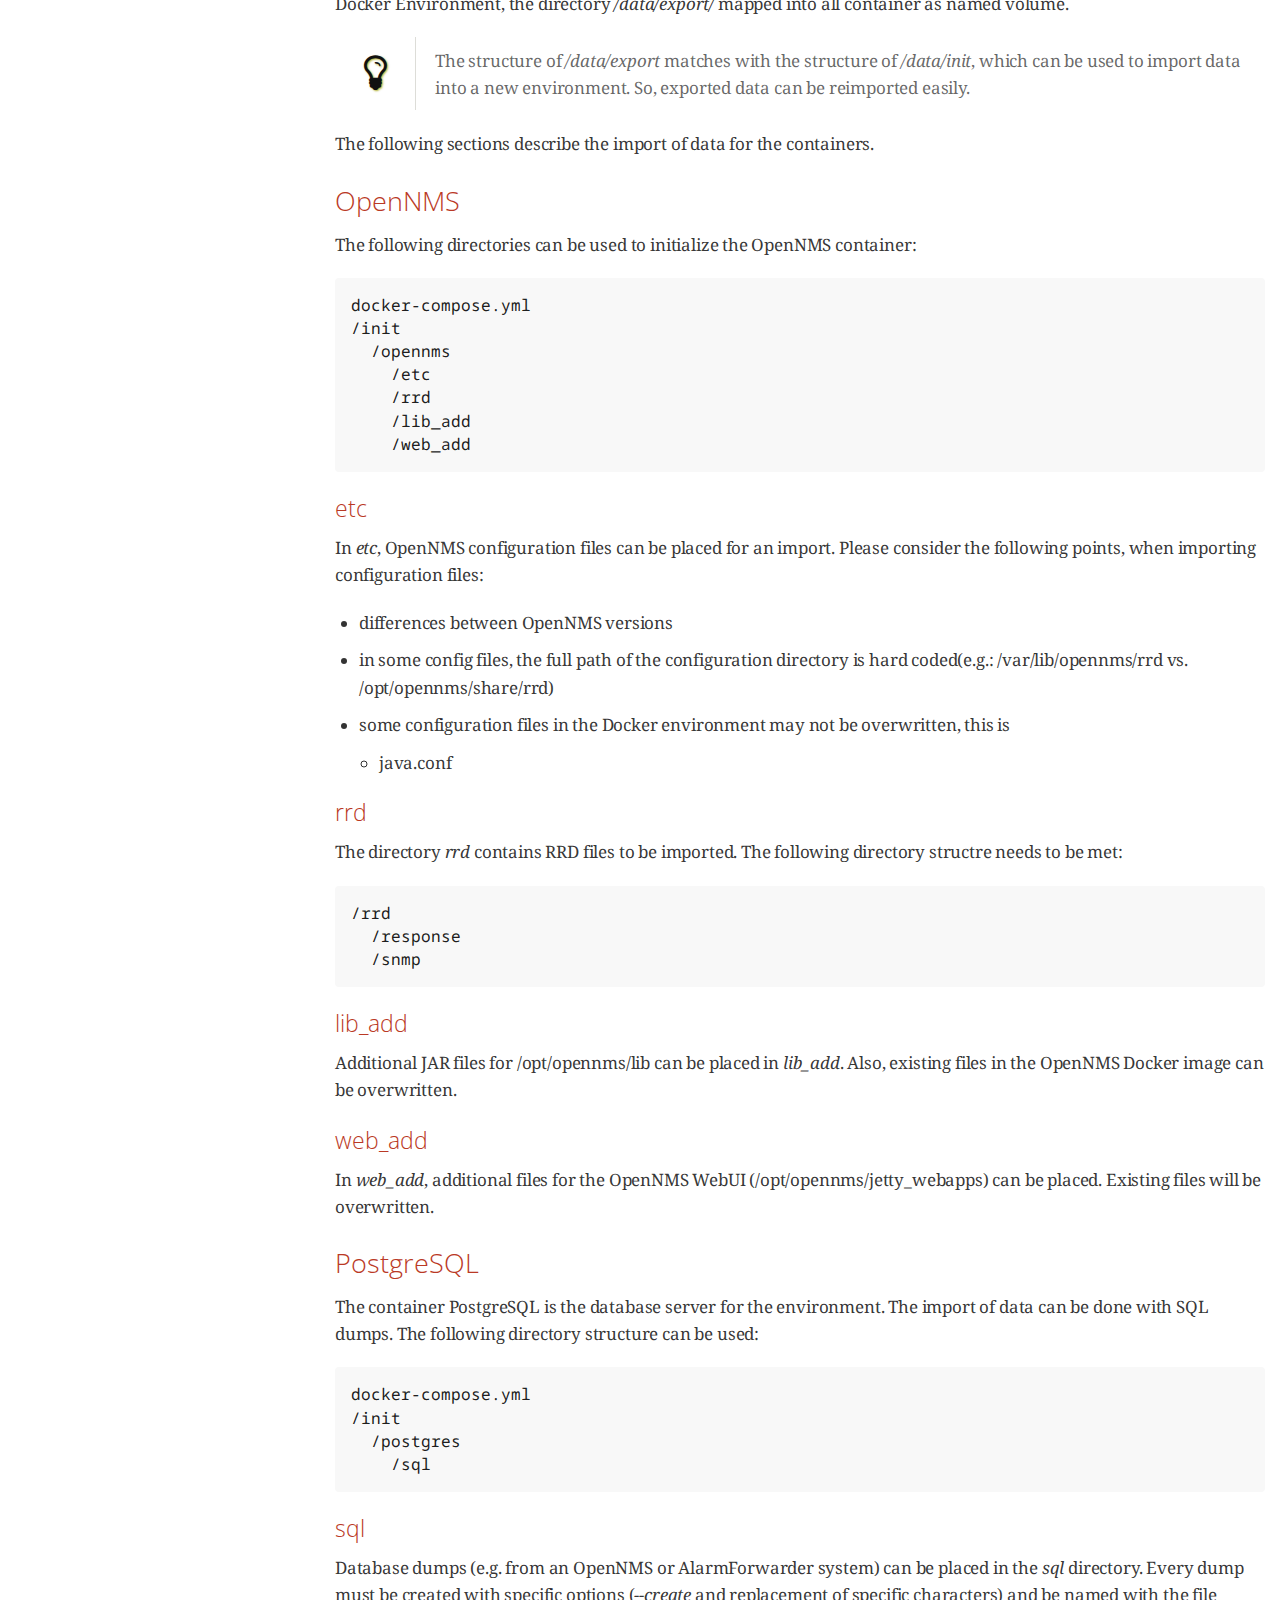
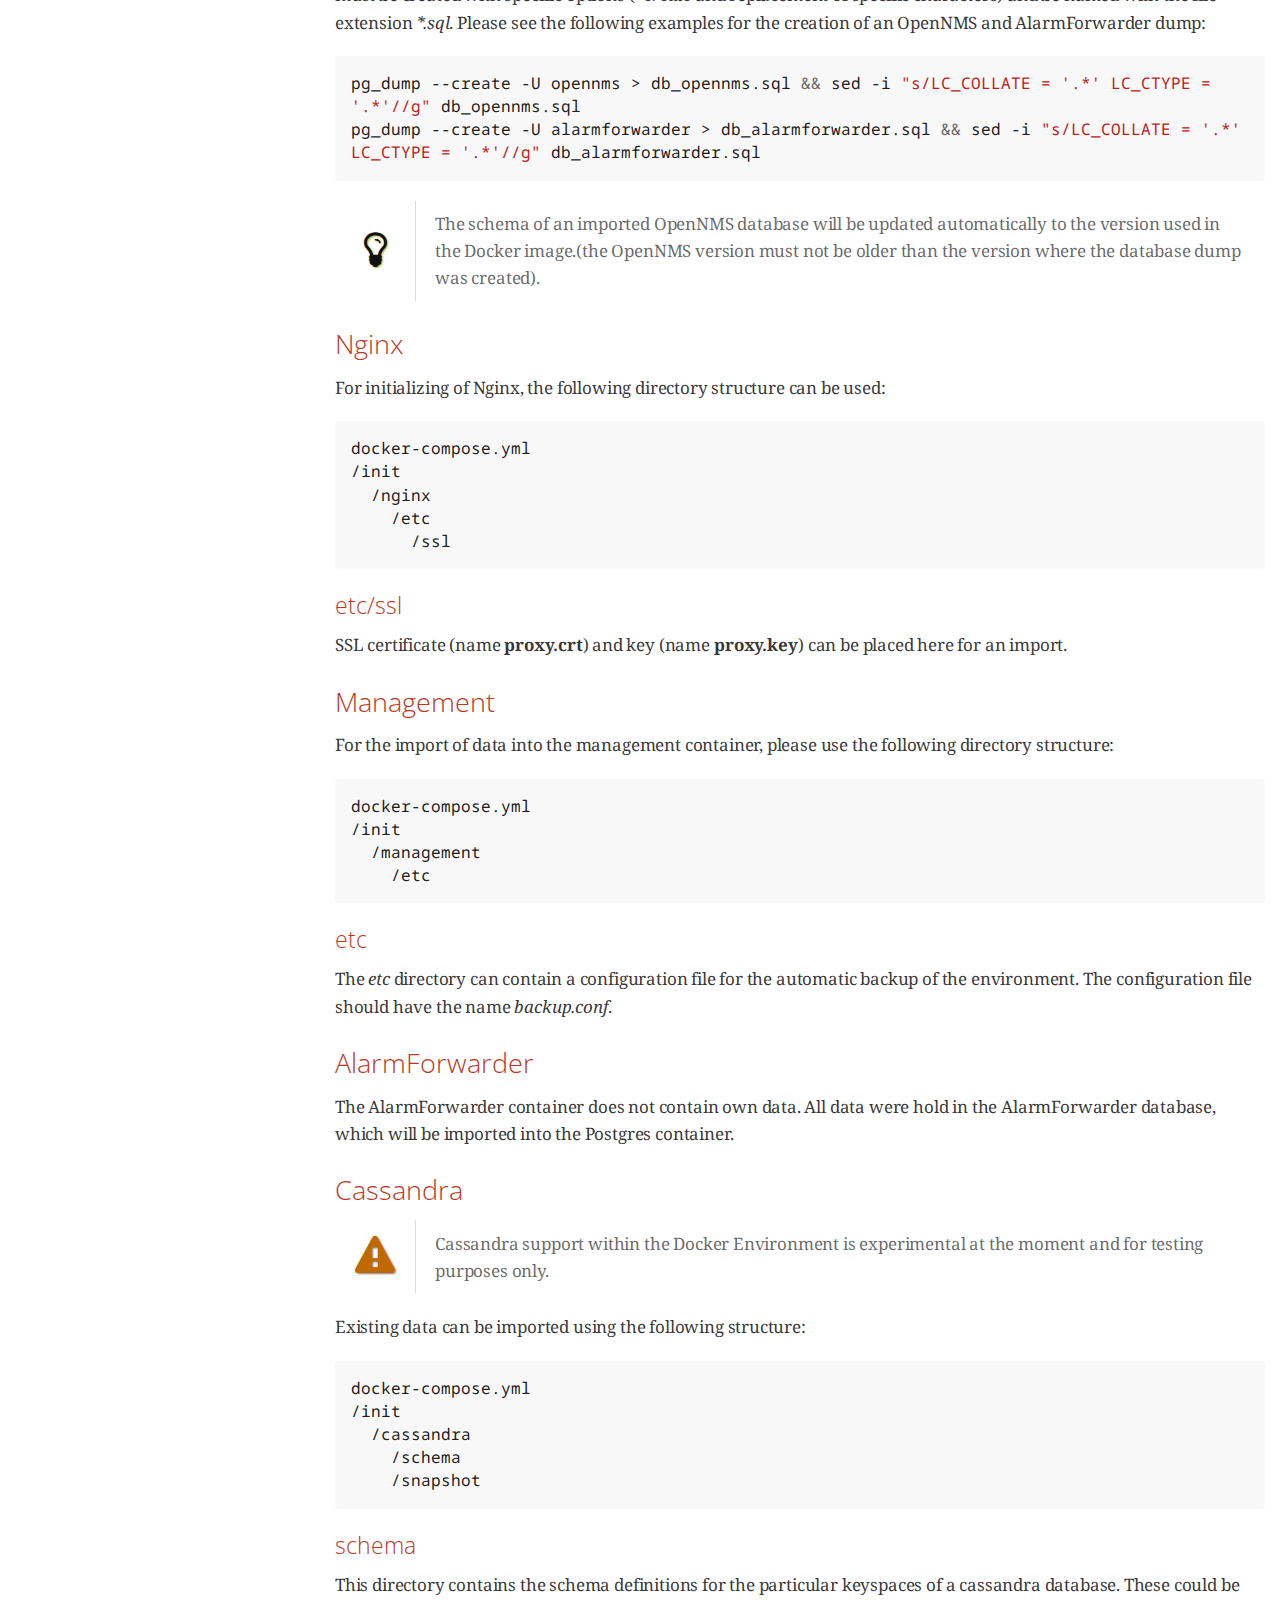
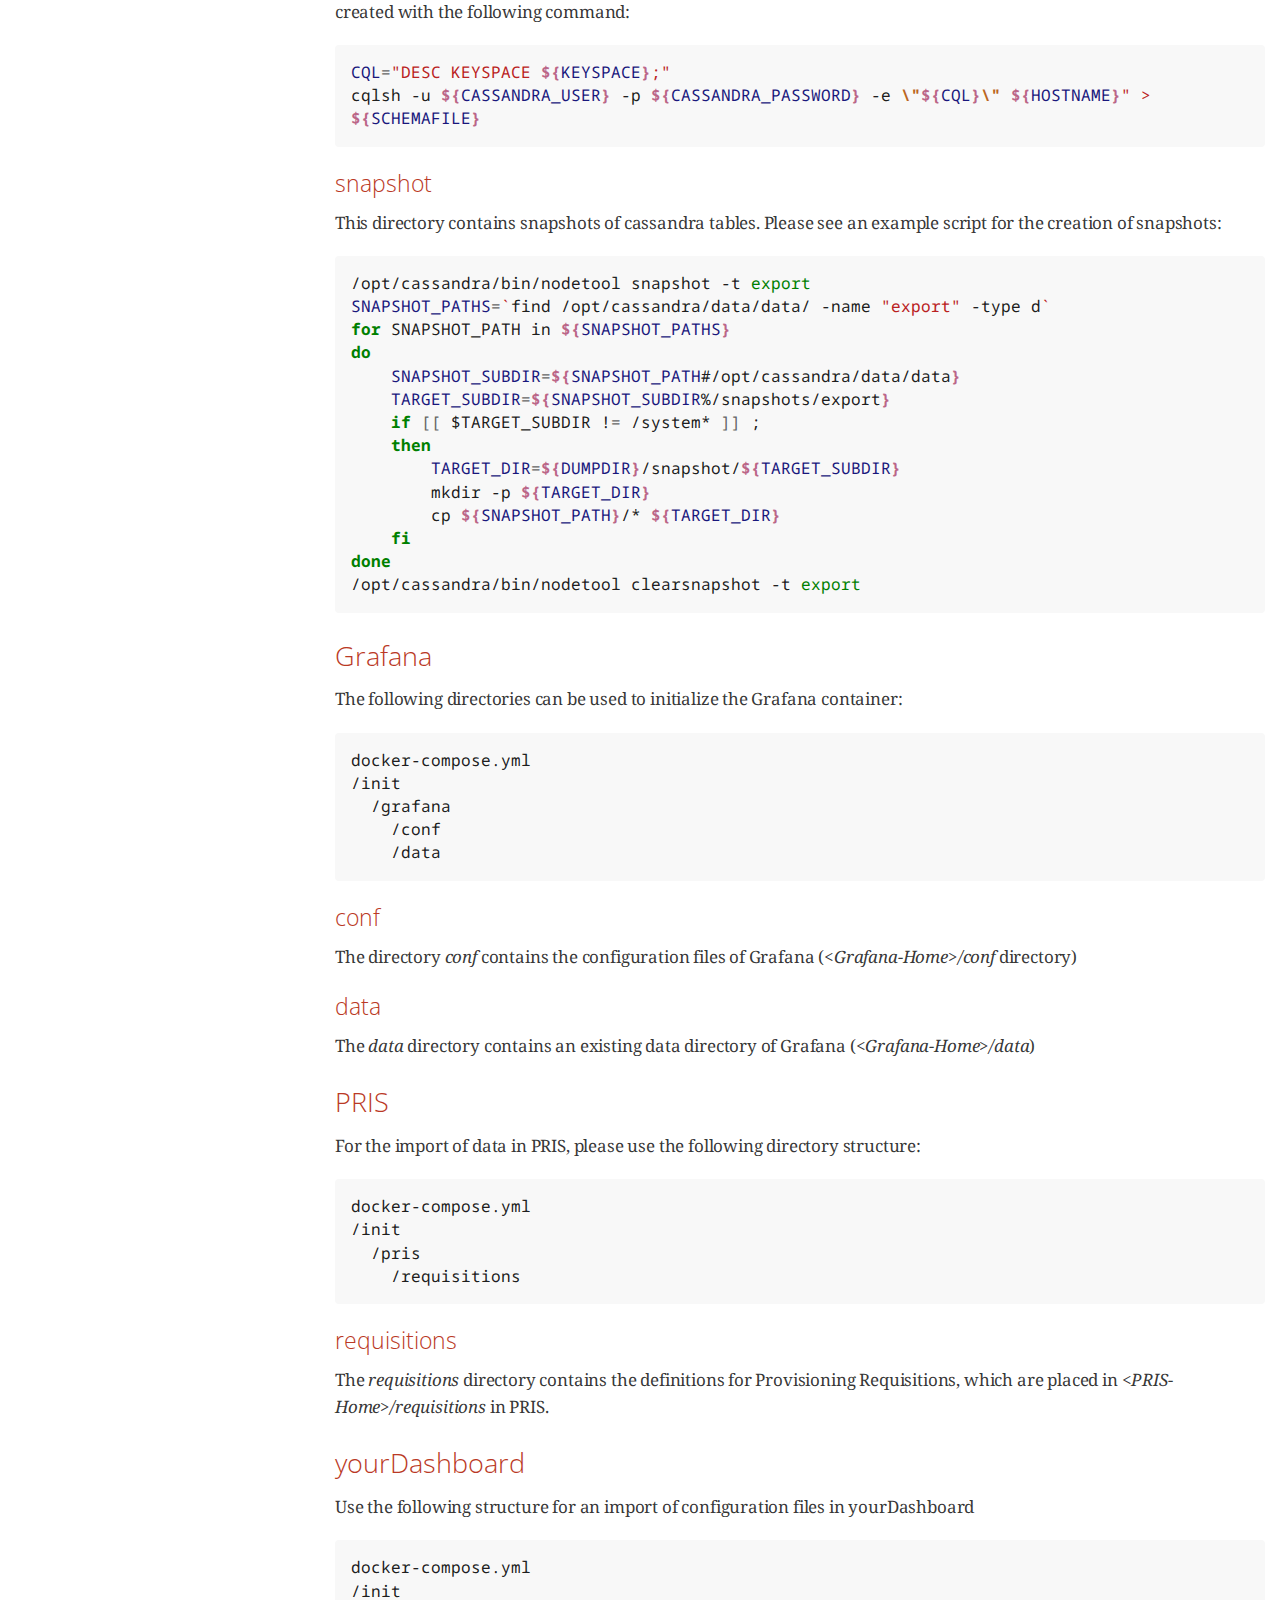
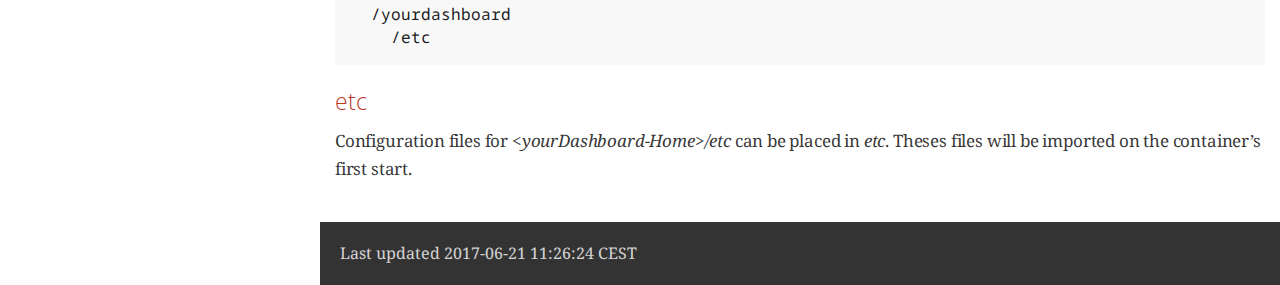
==== commit a7ebe88a: "images: nginx: initialization with environment variables" ====
--- a/docs/UserGuide.html
+++ b/docs/UserGuide.html
@@ -1239,19 +1239,13 @@
 /init
   /nginx
     /etc
-    /www</code></pre>
+      /ssl</code></pre>
 </div>
 </div>
 <div class="sect3">
-<h4 id="_etc_2">etc</h4>
-<div class="paragraph">
-<p>Configuration files (e.g. nginx.conf or SSL certificates) can be placed in <em>etc</em> for an initial import.</p>
-</div>
-</div>
-<div class="sect3">
-<h4 id="_www">www</h4>
-<div class="paragraph">
-<p>In <em>www</em>, files for a HTTP access can be placed.</p>
+<h4 id="_etc_ssl">etc/ssl</h4>
+<div class="paragraph">
+<p>SSL certificate (name <strong>proxy.crt</strong>) and key (name <strong>proxy.key</strong>) can be placed here for an import.</p>
 </div>
 </div>
 </div>
@@ -1269,7 +1263,7 @@
 </div>
 </div>
 <div class="sect3">
-<h4 id="_etc_3">etc</h4>
+<h4 id="_etc_2">etc</h4>
 <div class="paragraph">
 <p>The <em>etc</em> directory can contain a configuration file for the automatic backup of the environment. The configuration file should have the name <em>backup.conf</em>.</p>
 </div>
@@ -1405,7 +1399,7 @@
 </div>
 </div>
 <div class="sect3">
-<h4 id="_etc_4">etc</h4>
+<h4 id="_etc_3">etc</h4>
 <div class="paragraph">
 <p>Configuration files for <em>&lt;yourDashboard-Home&gt;/etc</em> can be placed in <em>etc</em>. Theses files will be imported on the container&#8217;s first start.</p>
 </div>
@@ -1416,7 +1410,7 @@
 </div>
 <div id="footer">
 <div id="footer-text">
-Last updated 2017-05-22 16:19:43 CEST
+Last updated 2017-06-21 11:26:24 CEST
 </div>
 </div>
 </body>
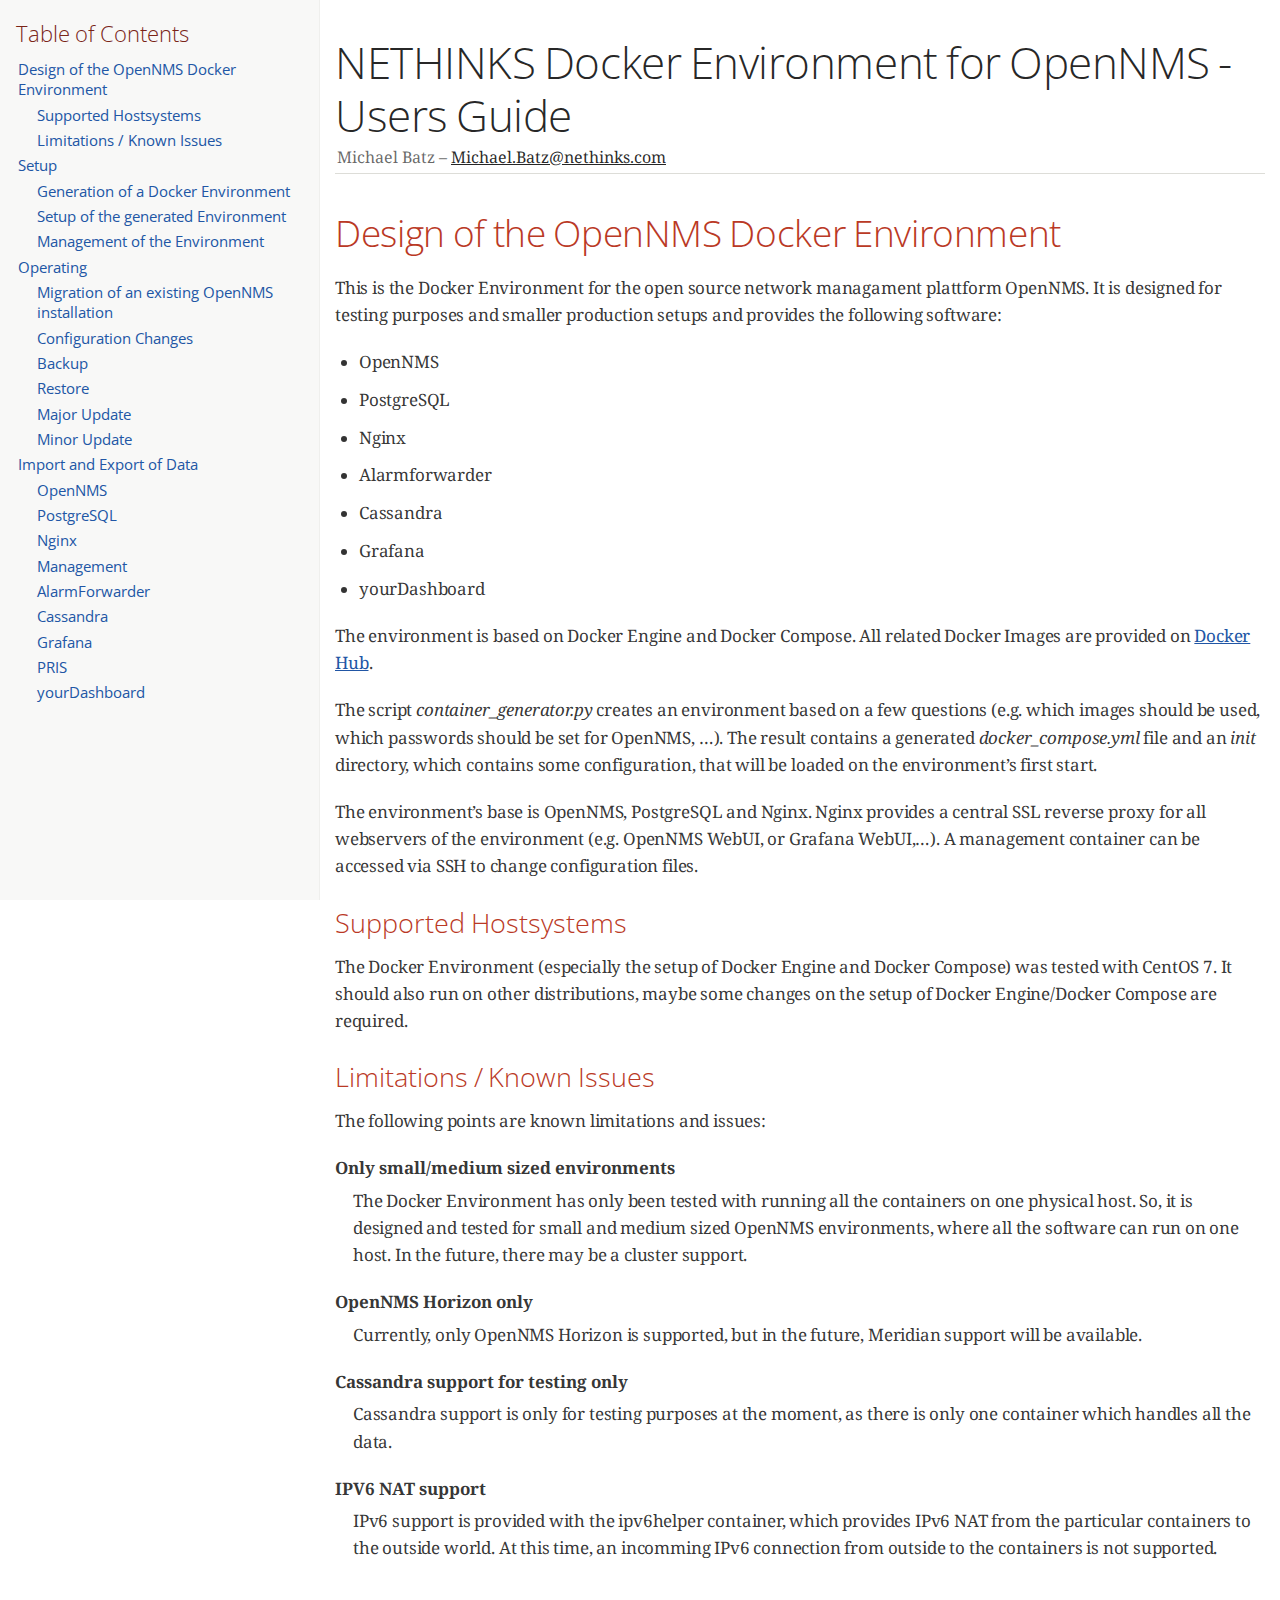
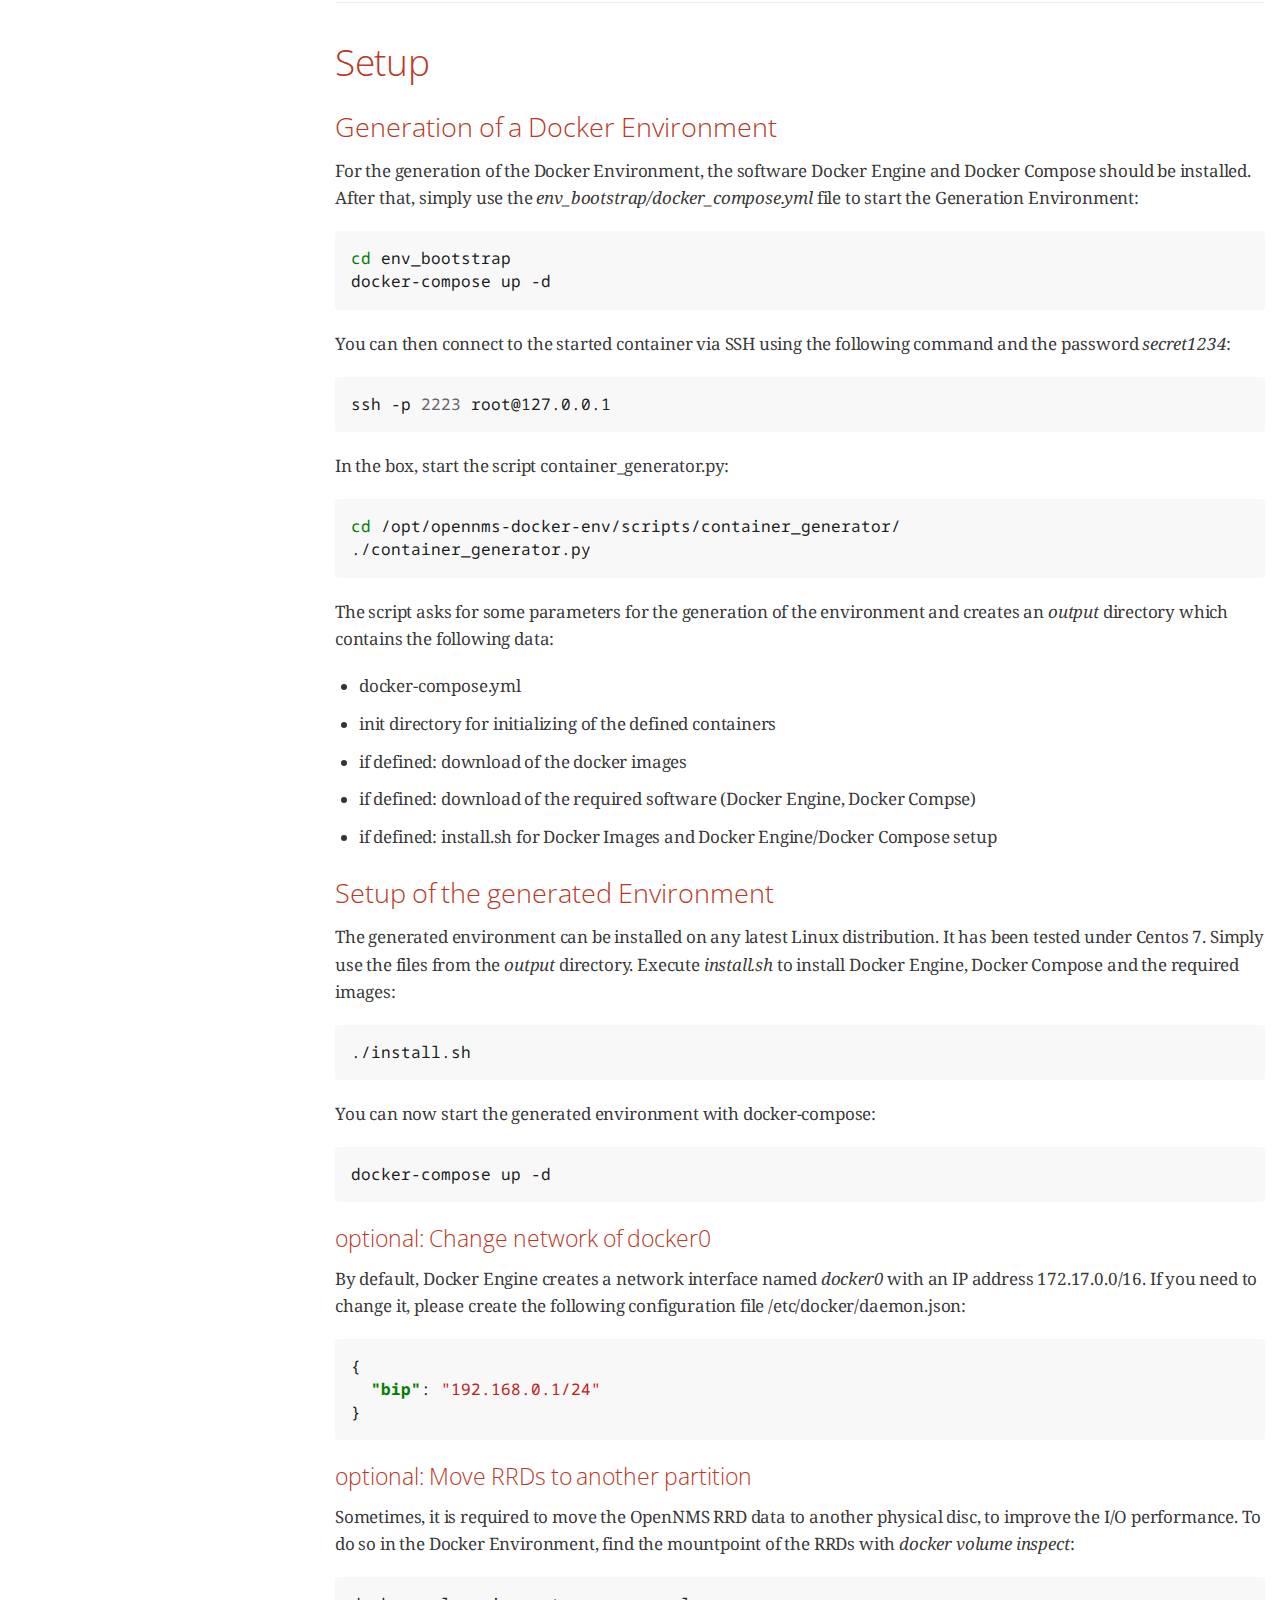
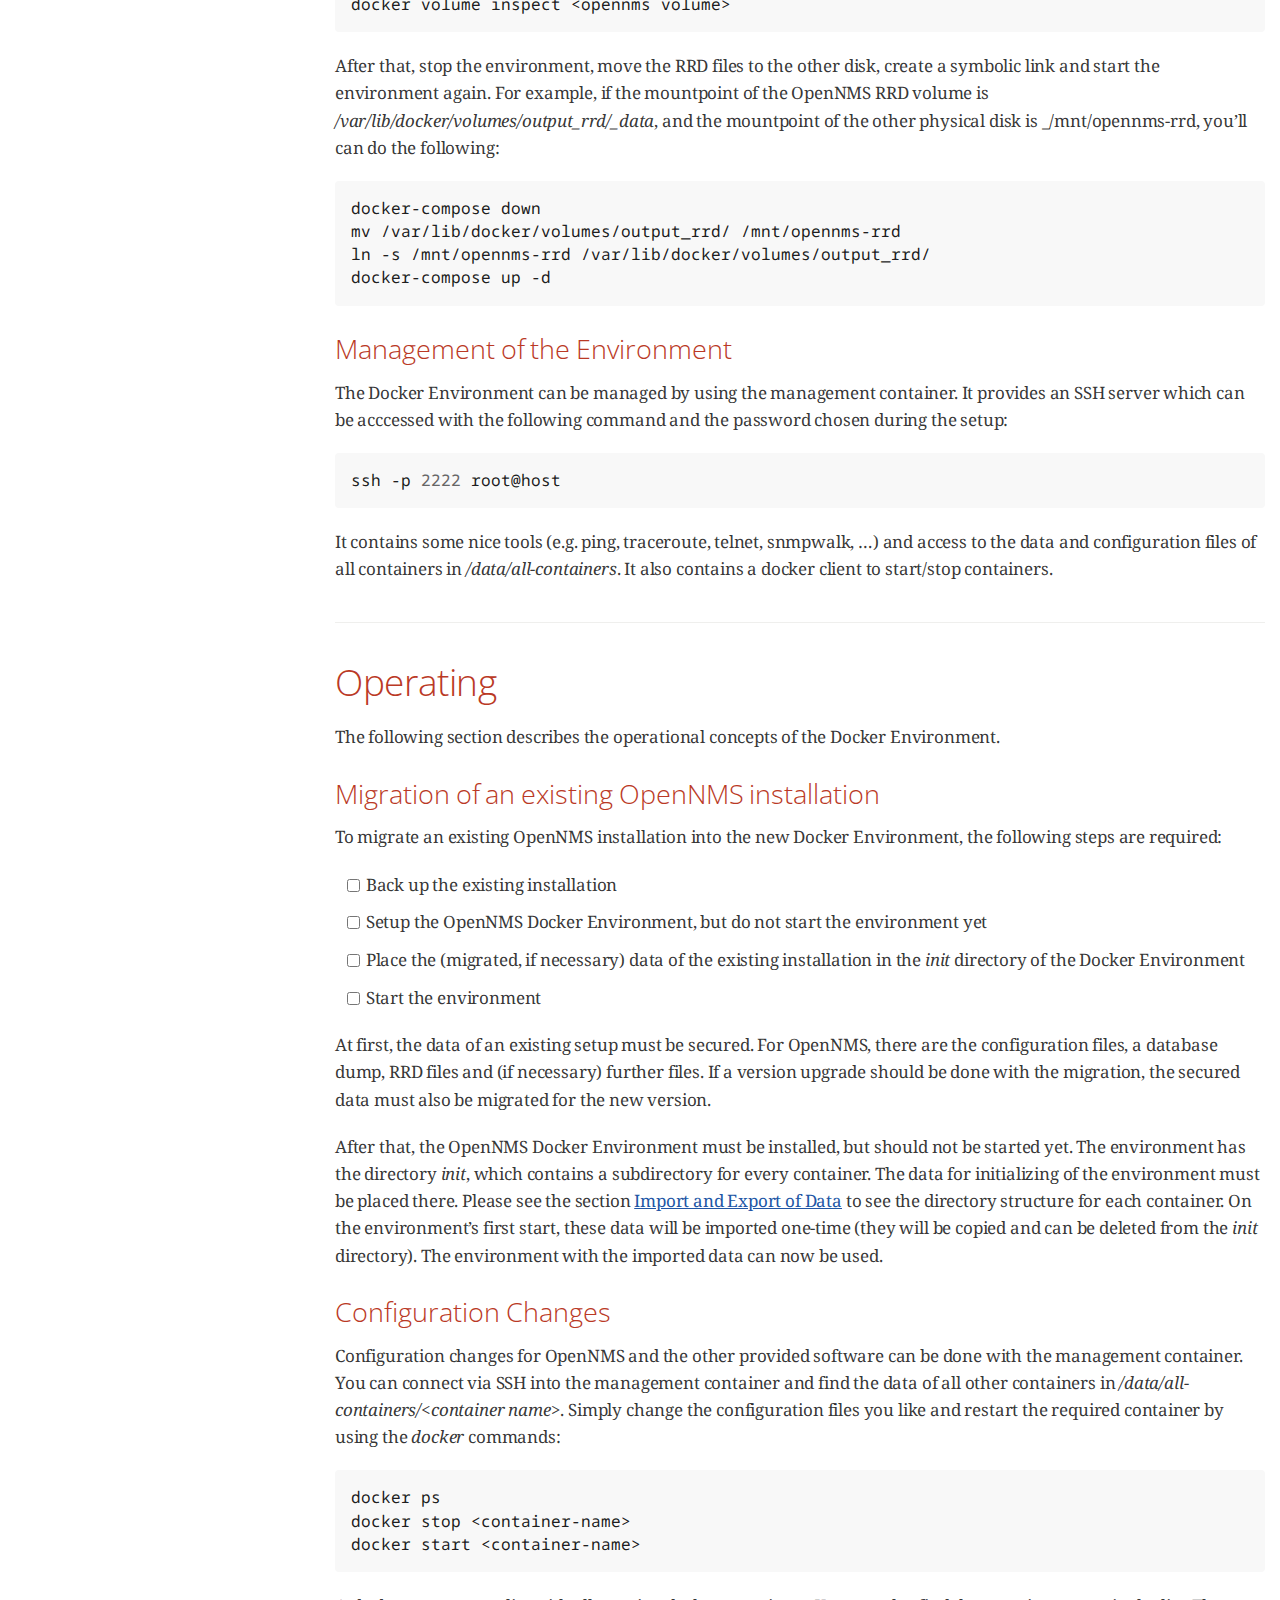
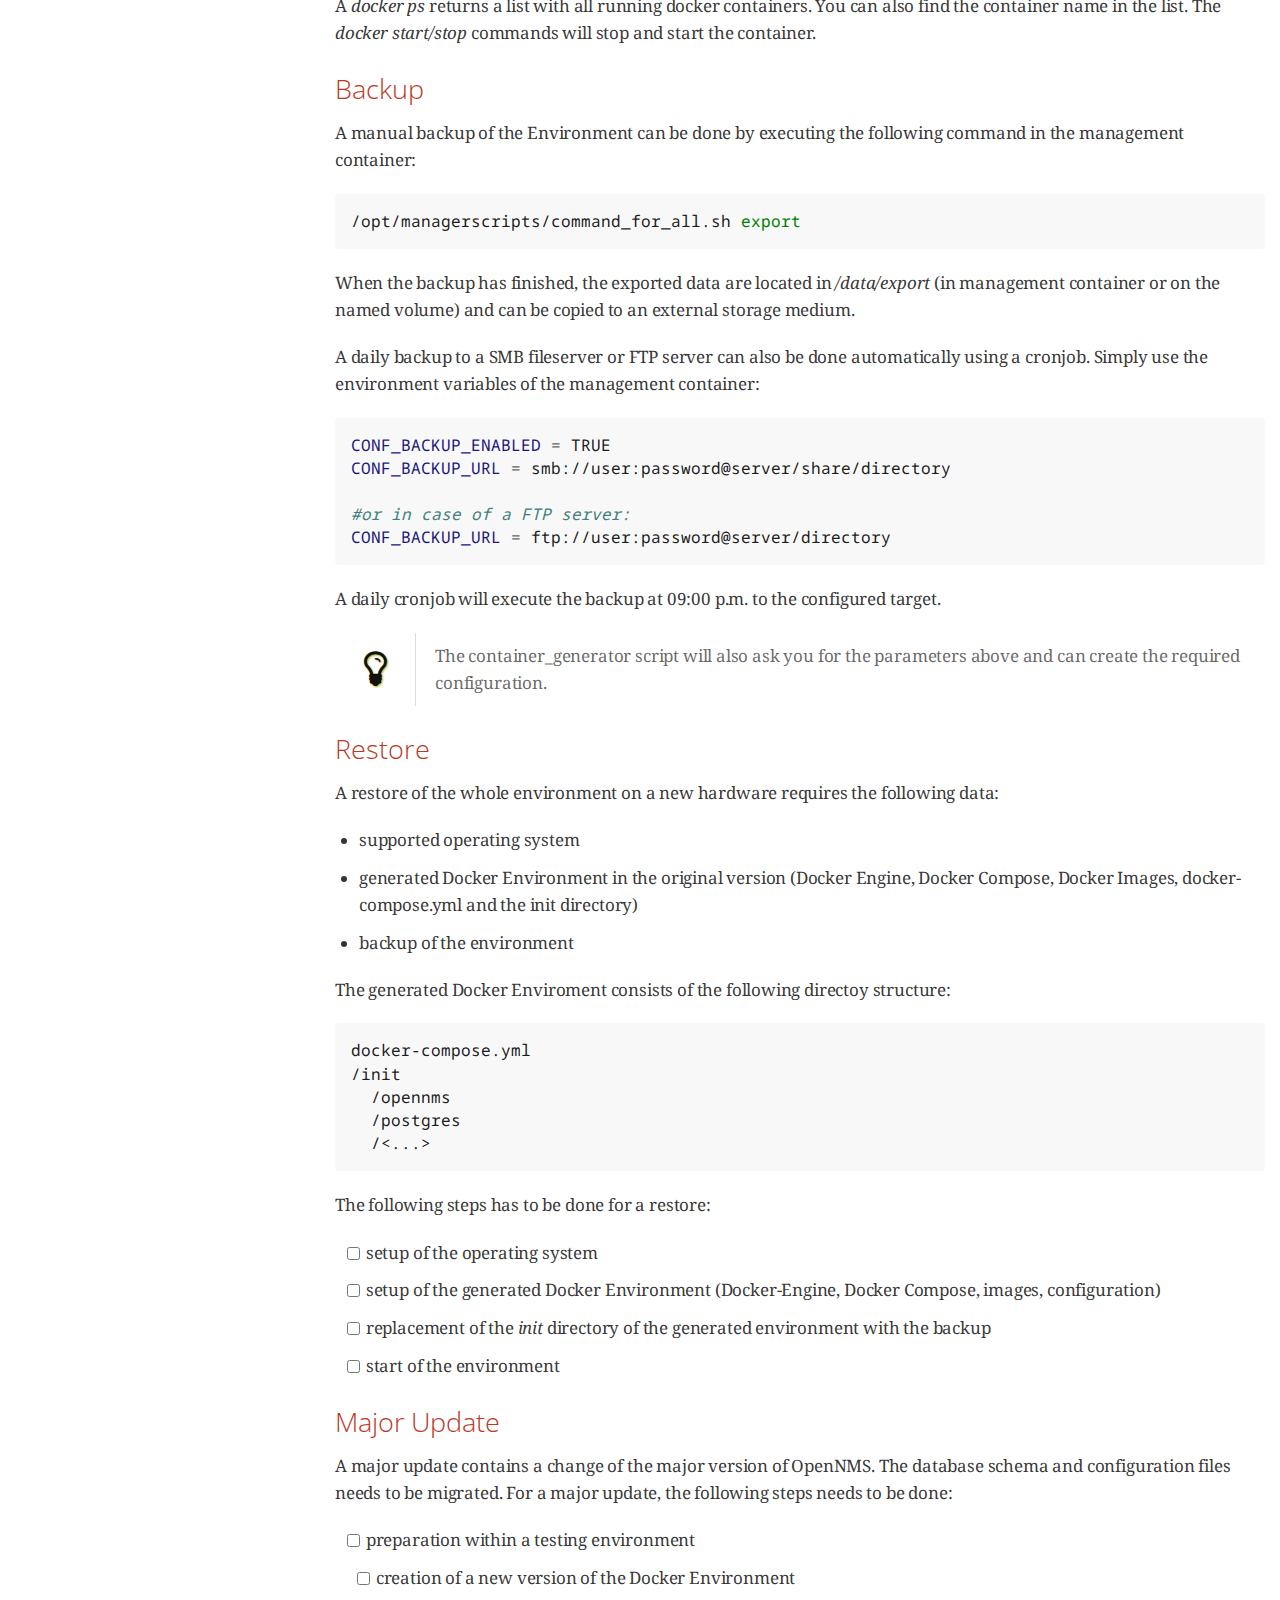
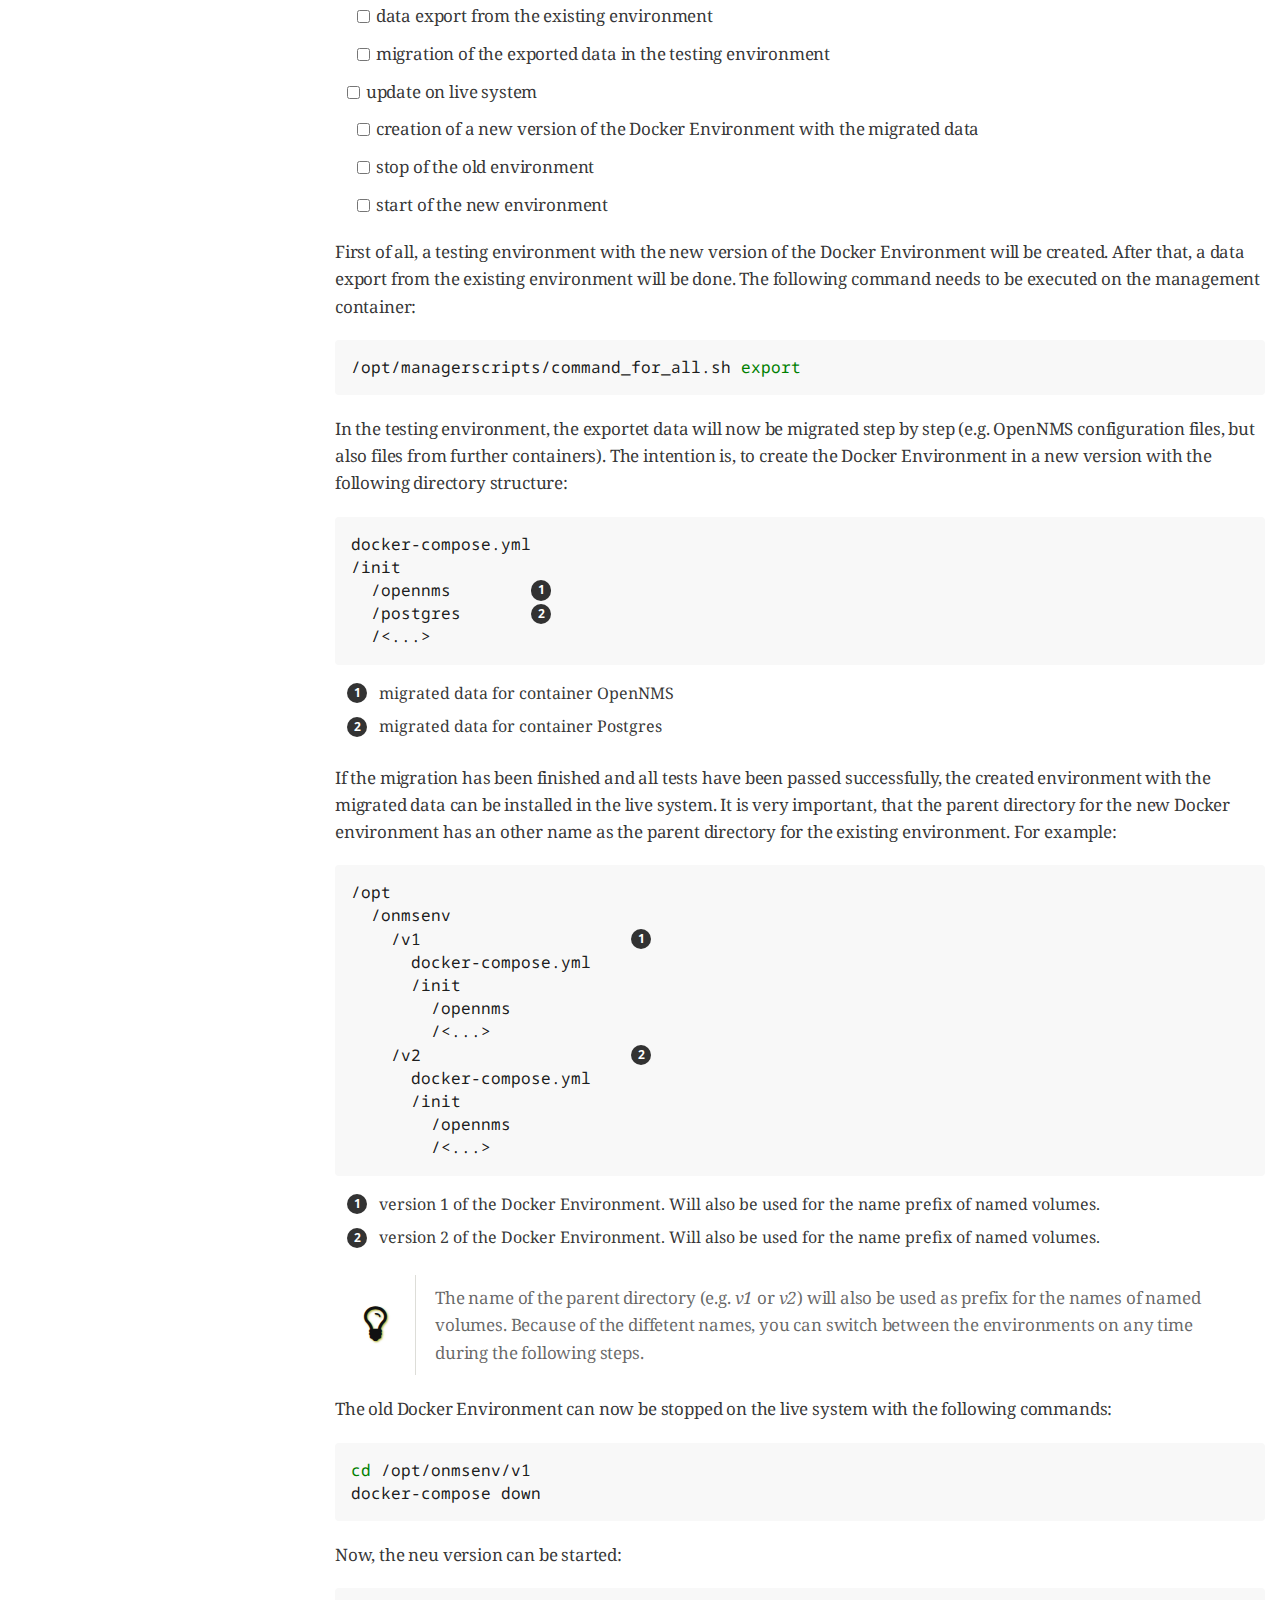
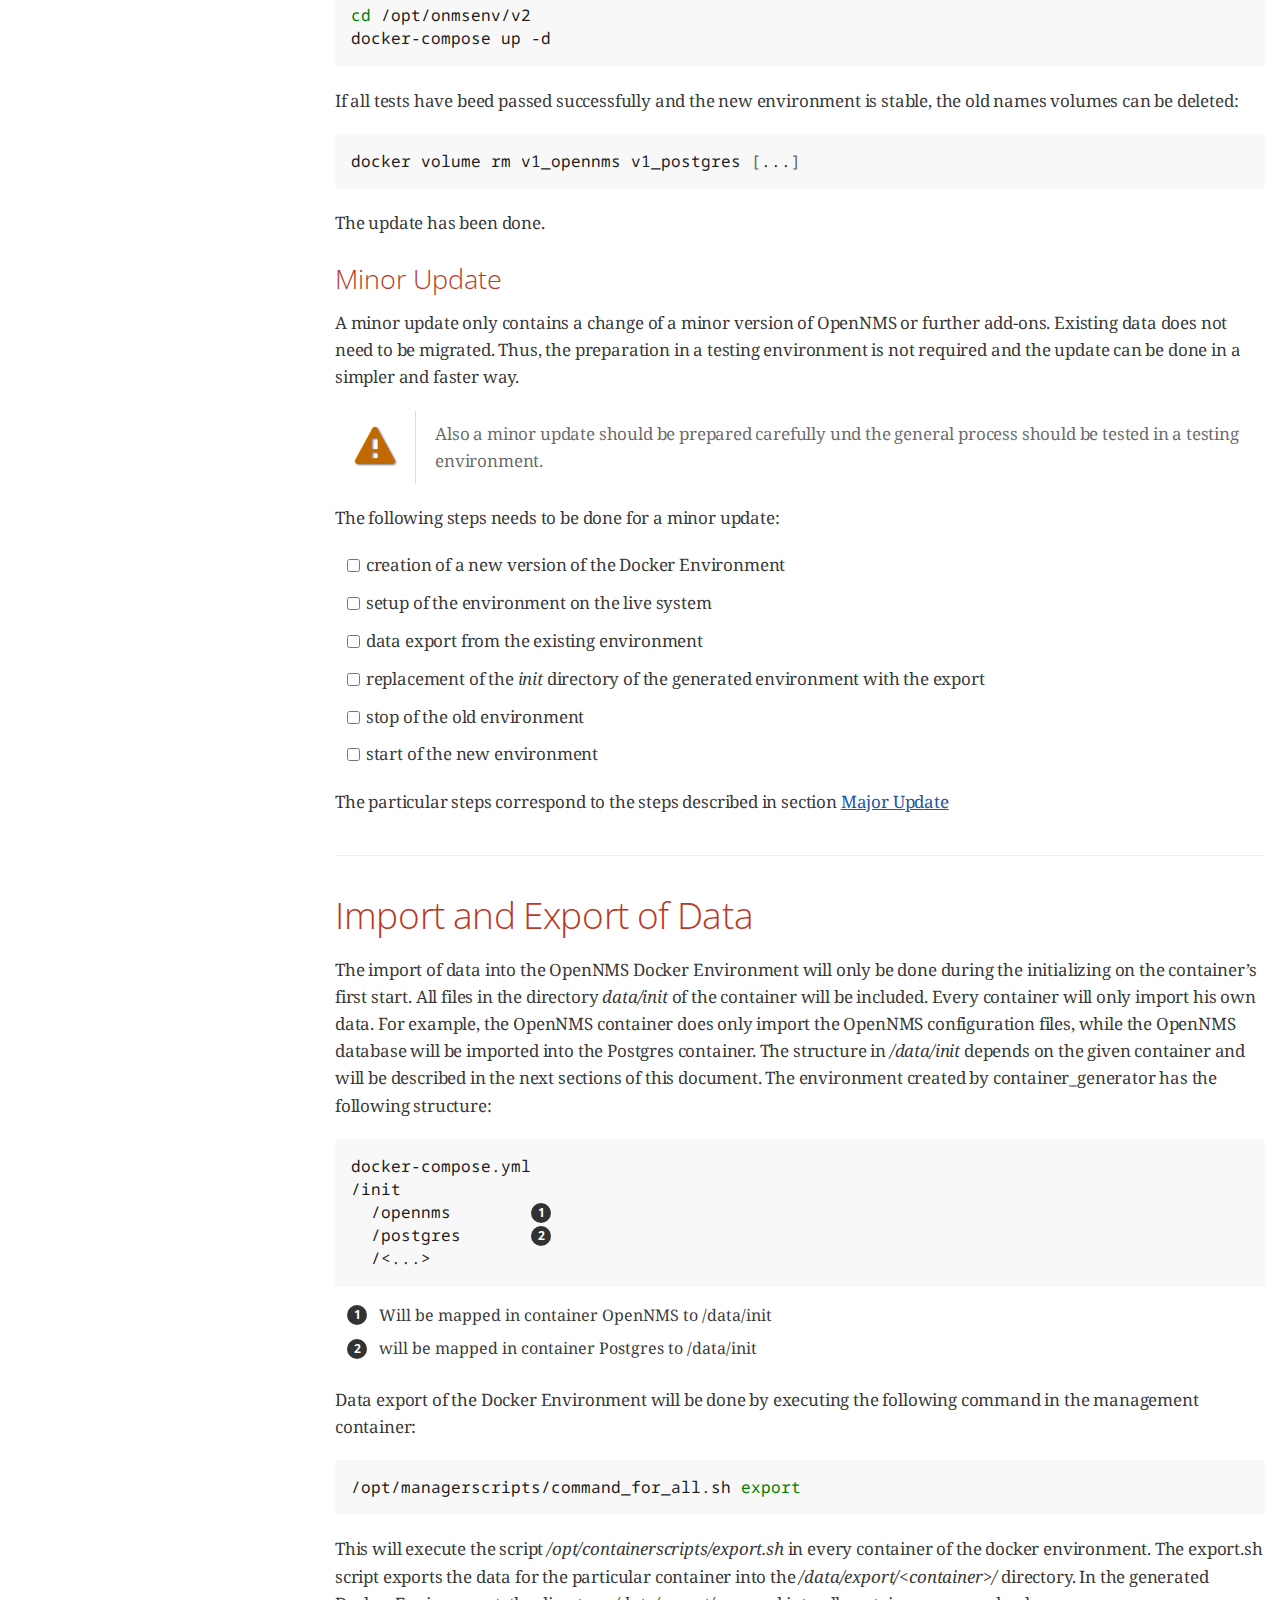
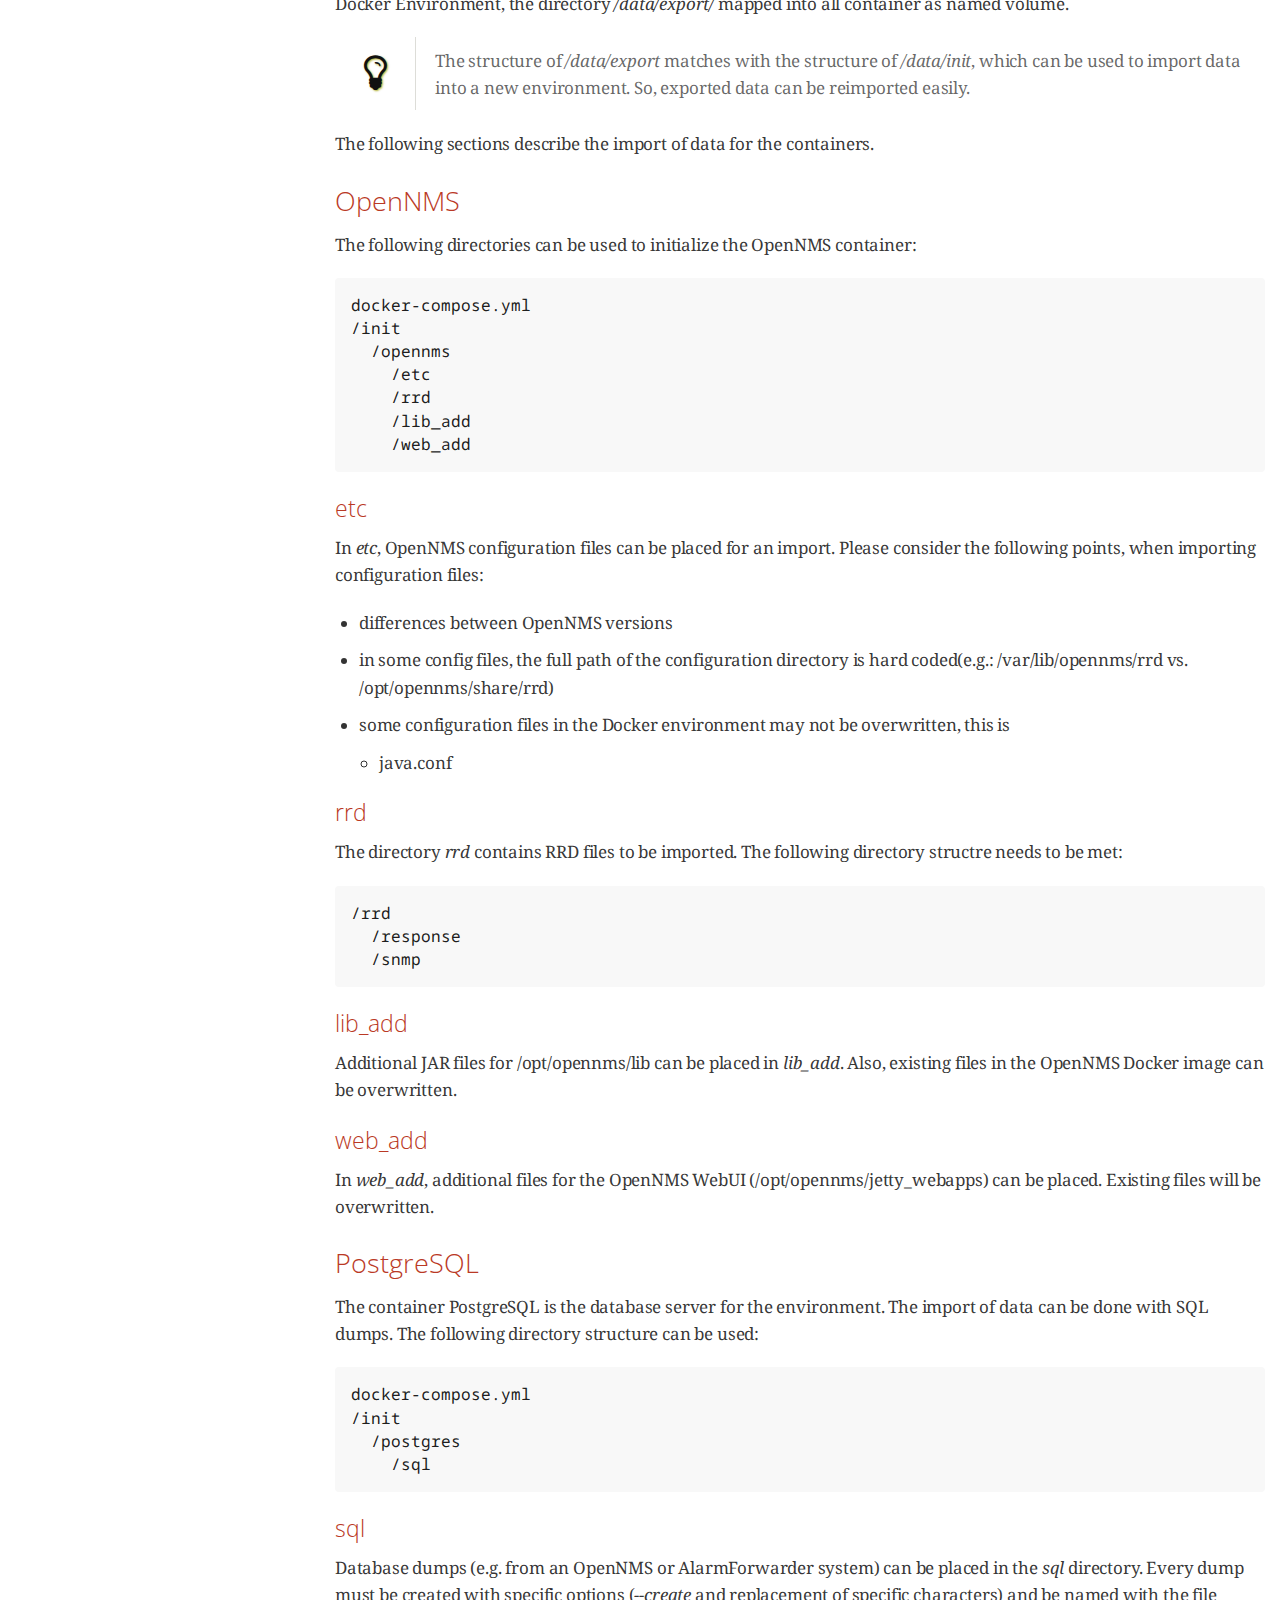
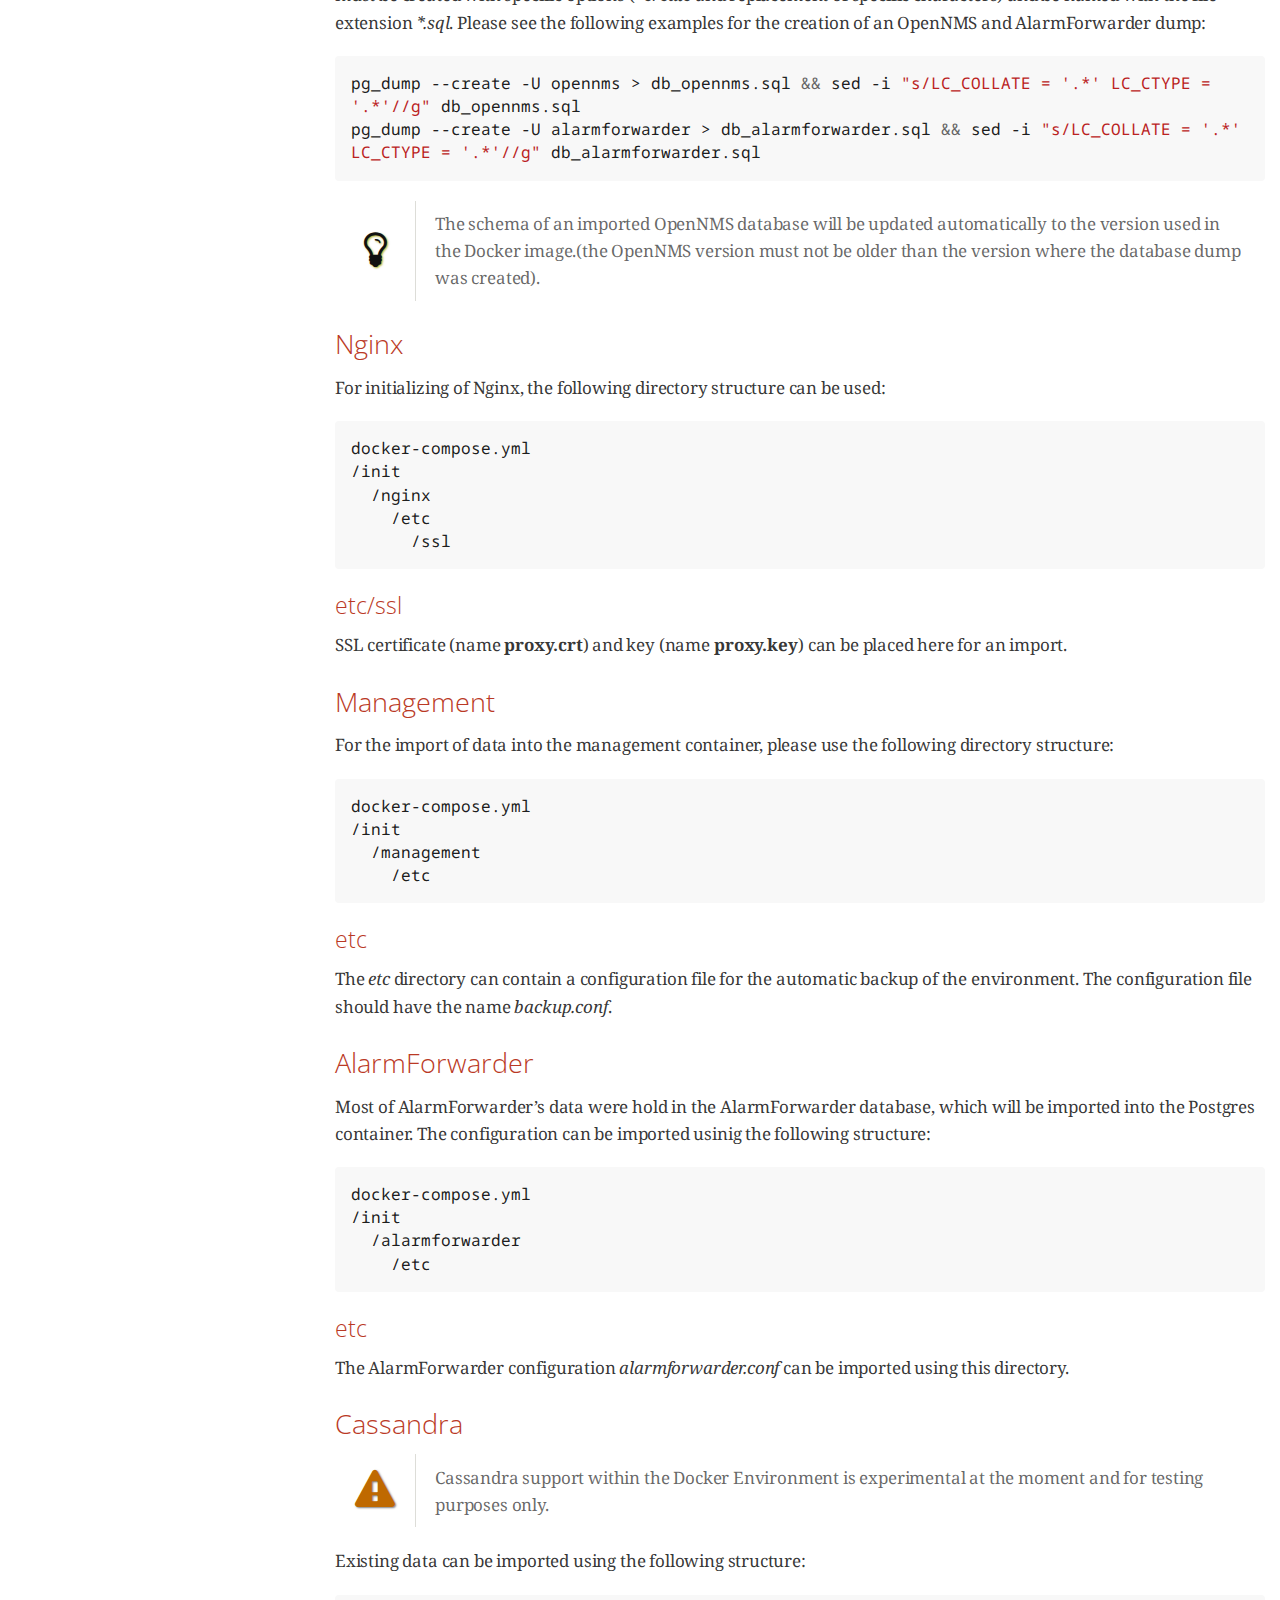
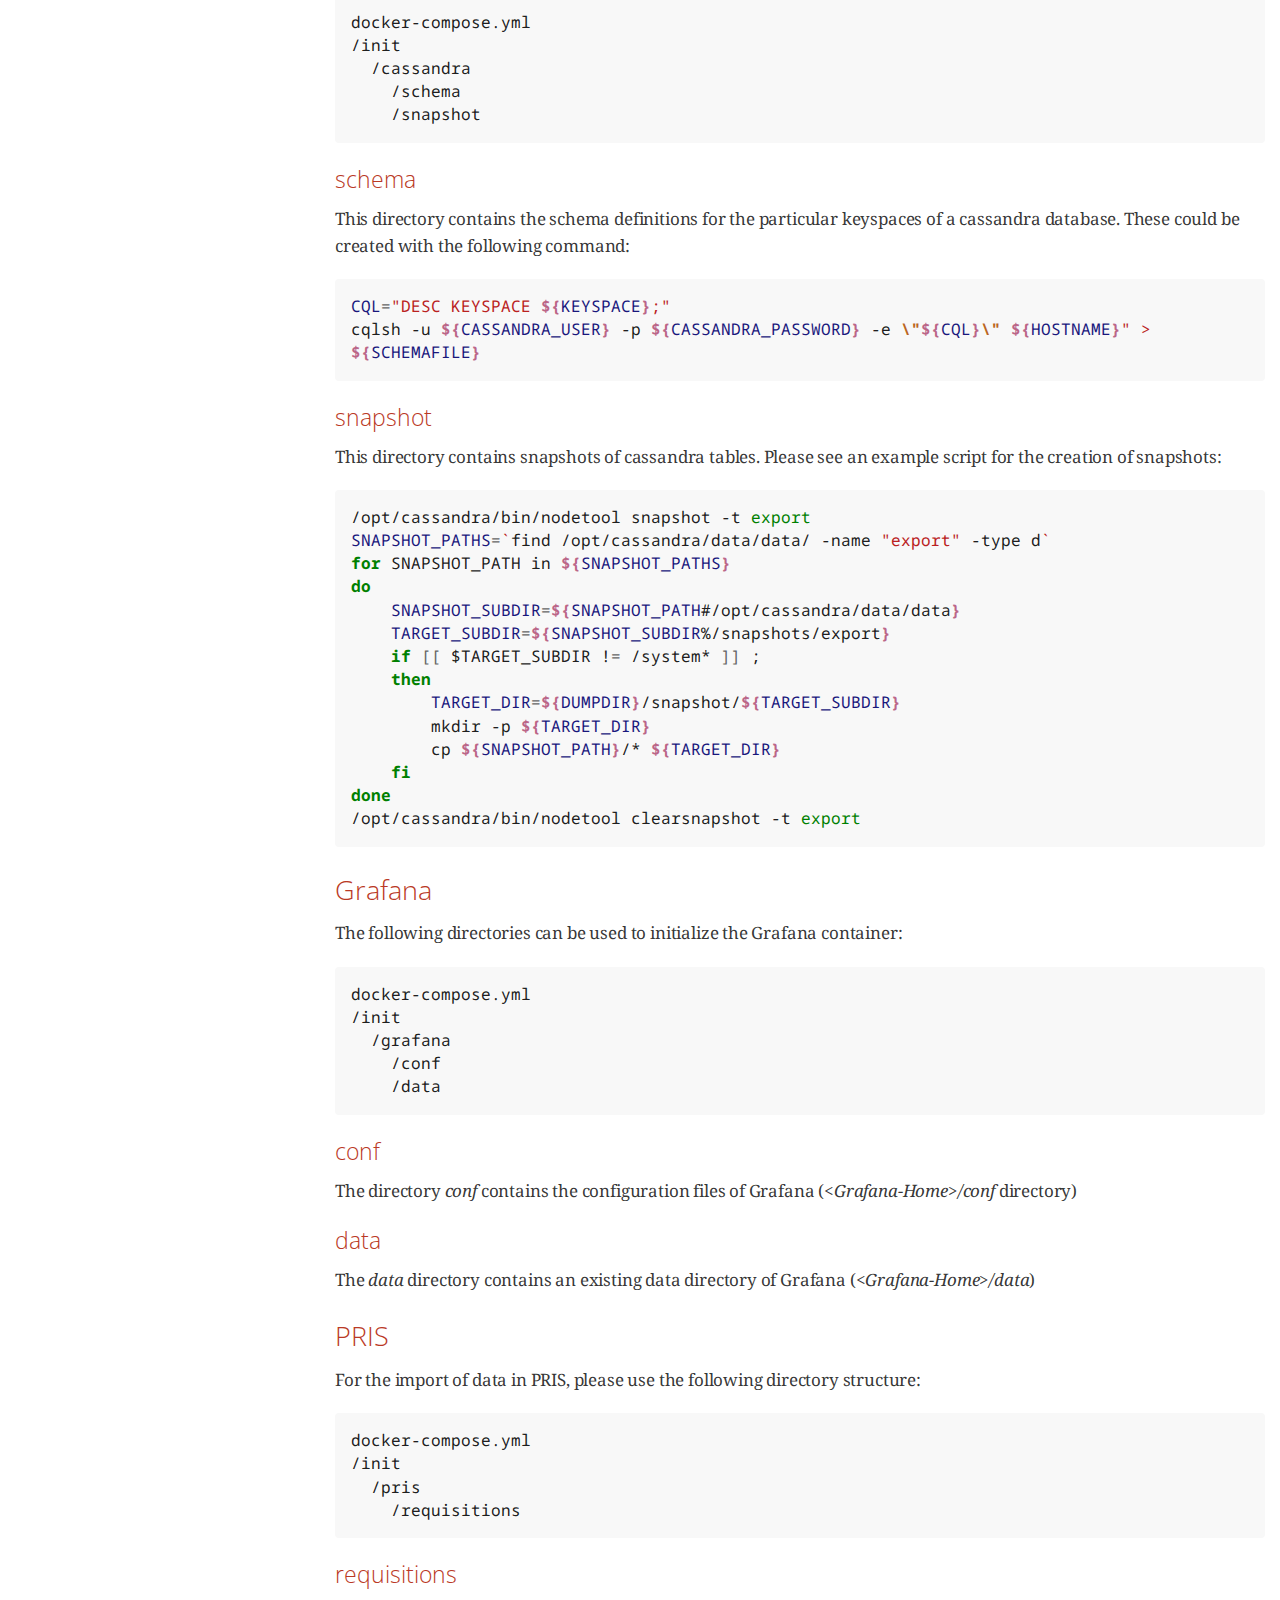
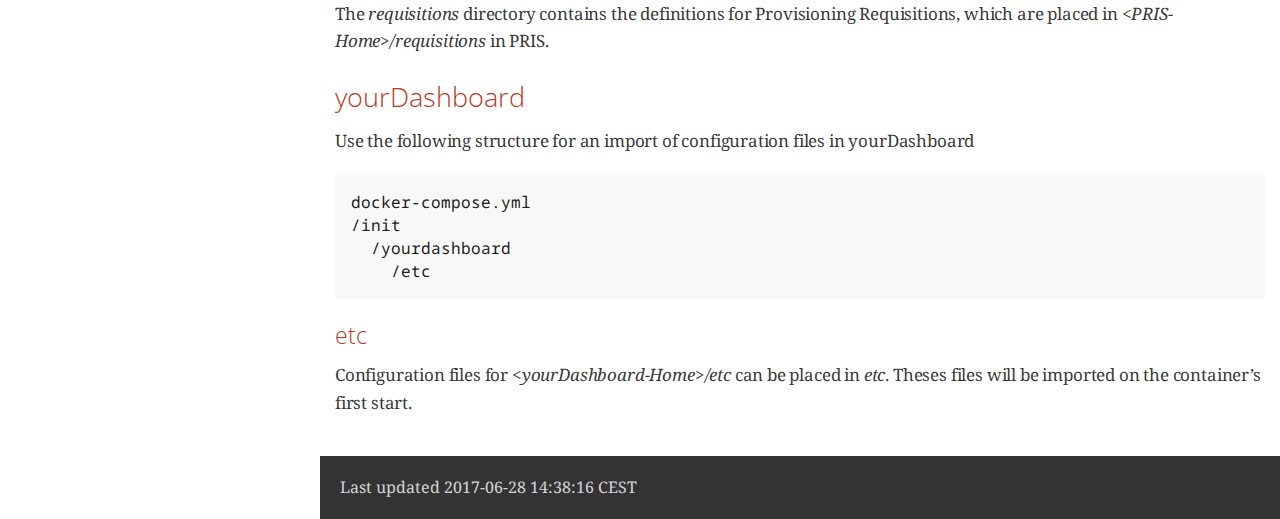
==== commit d9ca0bdf: "images: alarmforwarder: implement import of alarmforwarder.conf" ====
--- a/docs/UserGuide.html
+++ b/docs/UserGuide.html
@@ -1272,7 +1272,21 @@
 <div class="sect2">
 <h3 id="_alarmforwarder">AlarmForwarder</h3>
 <div class="paragraph">
-<p>The AlarmForwarder container does not contain own data. All data were hold in the AlarmForwarder database, which will be imported into the Postgres container.</p>
+<p>Most of AlarmForwarder&#8217;s data were hold in the AlarmForwarder database, which will be imported into the Postgres container. The configuration can be imported usinig the following structure:</p>
+</div>
+<div class="listingblock">
+<div class="content">
+<pre class="pygments highlight"><code>docker-compose.yml
+/init
+  /alarmforwarder
+    /etc</code></pre>
+</div>
+</div>
+<div class="sect3">
+<h4 id="_etc_3">etc</h4>
+<div class="paragraph">
+<p>The AlarmForwarder configuration <em>alarmforwarder.conf</em> can be imported using this directory.</p>
+</div>
 </div>
 </div>
 <div class="sect2">
@@ -1399,7 +1413,7 @@
 </div>
 </div>
 <div class="sect3">
-<h4 id="_etc_3">etc</h4>
+<h4 id="_etc_4">etc</h4>
 <div class="paragraph">
 <p>Configuration files for <em>&lt;yourDashboard-Home&gt;/etc</em> can be placed in <em>etc</em>. Theses files will be imported on the container&#8217;s first start.</p>
 </div>
@@ -1410,7 +1424,7 @@
 </div>
 <div id="footer">
 <div id="footer-text">
-Last updated 2017-06-21 11:26:24 CEST
+Last updated 2017-06-28 14:38:16 CEST
 </div>
 </div>
 </body>
